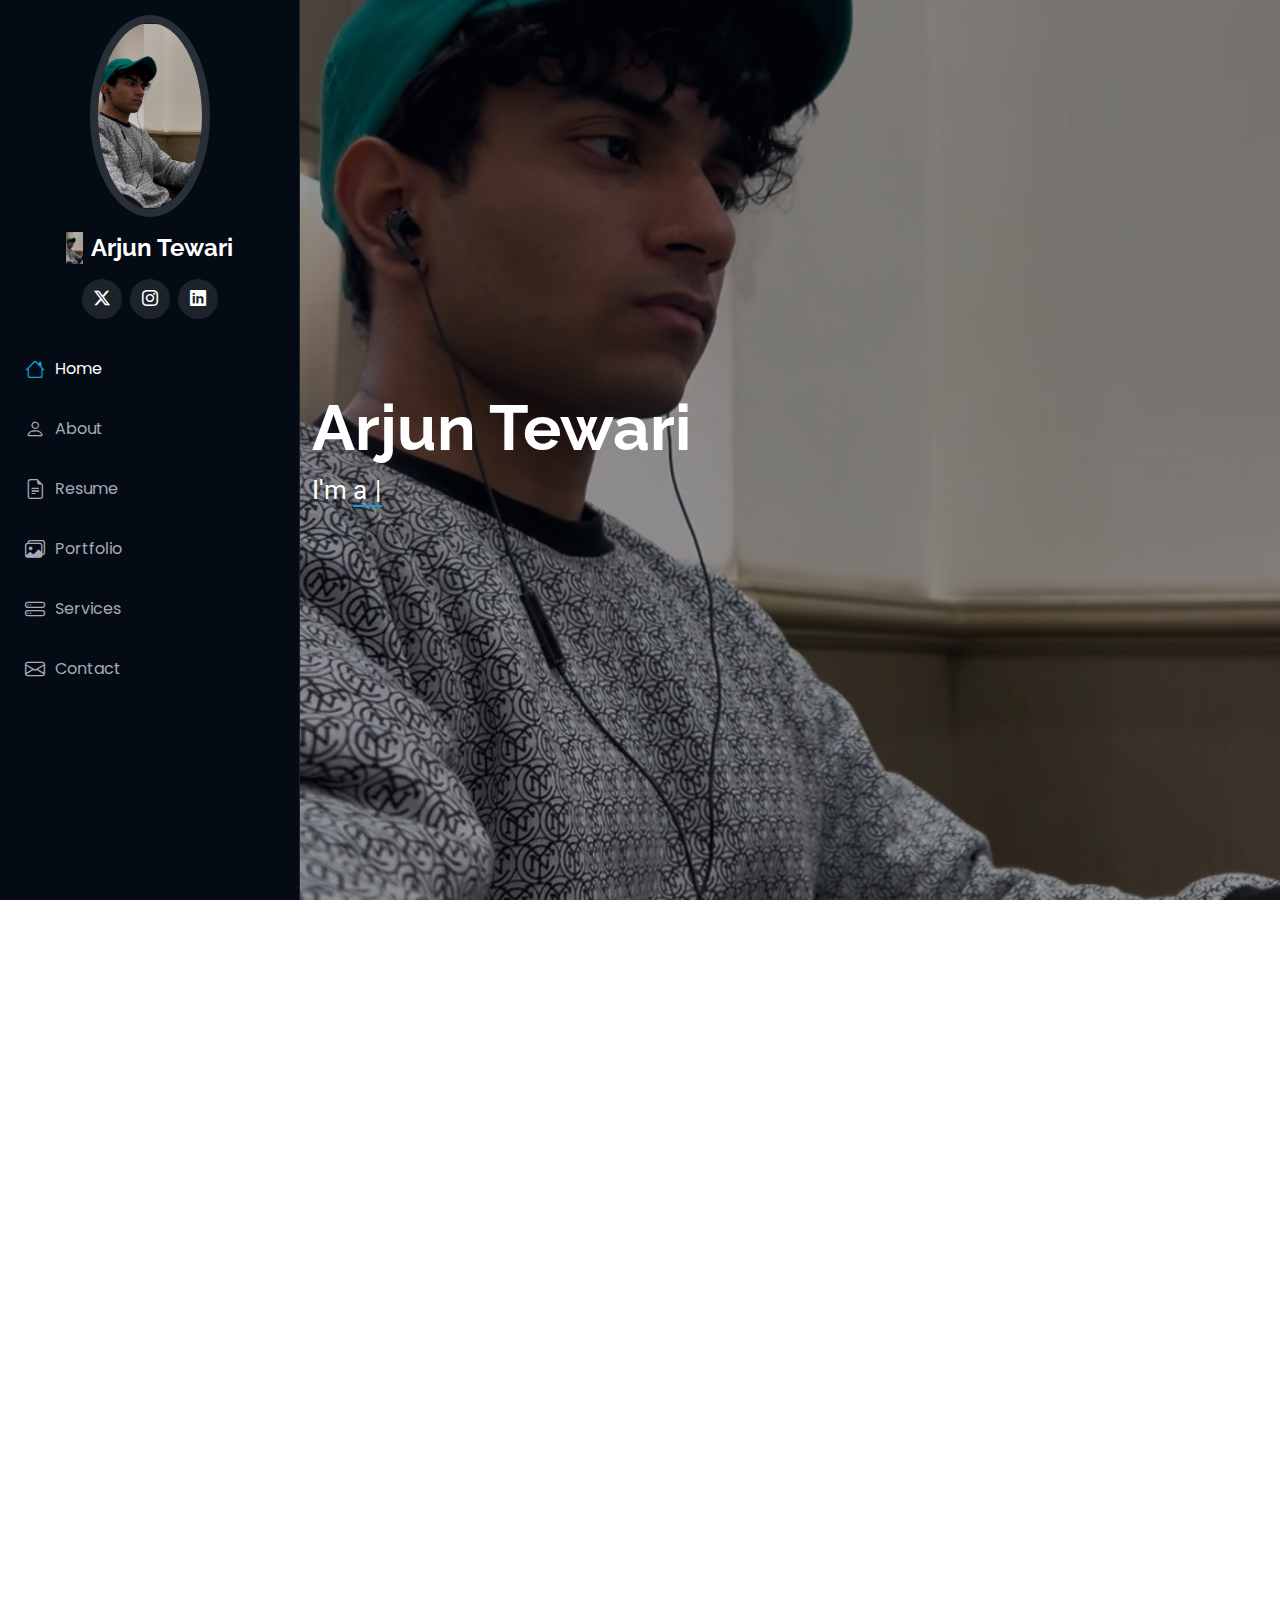
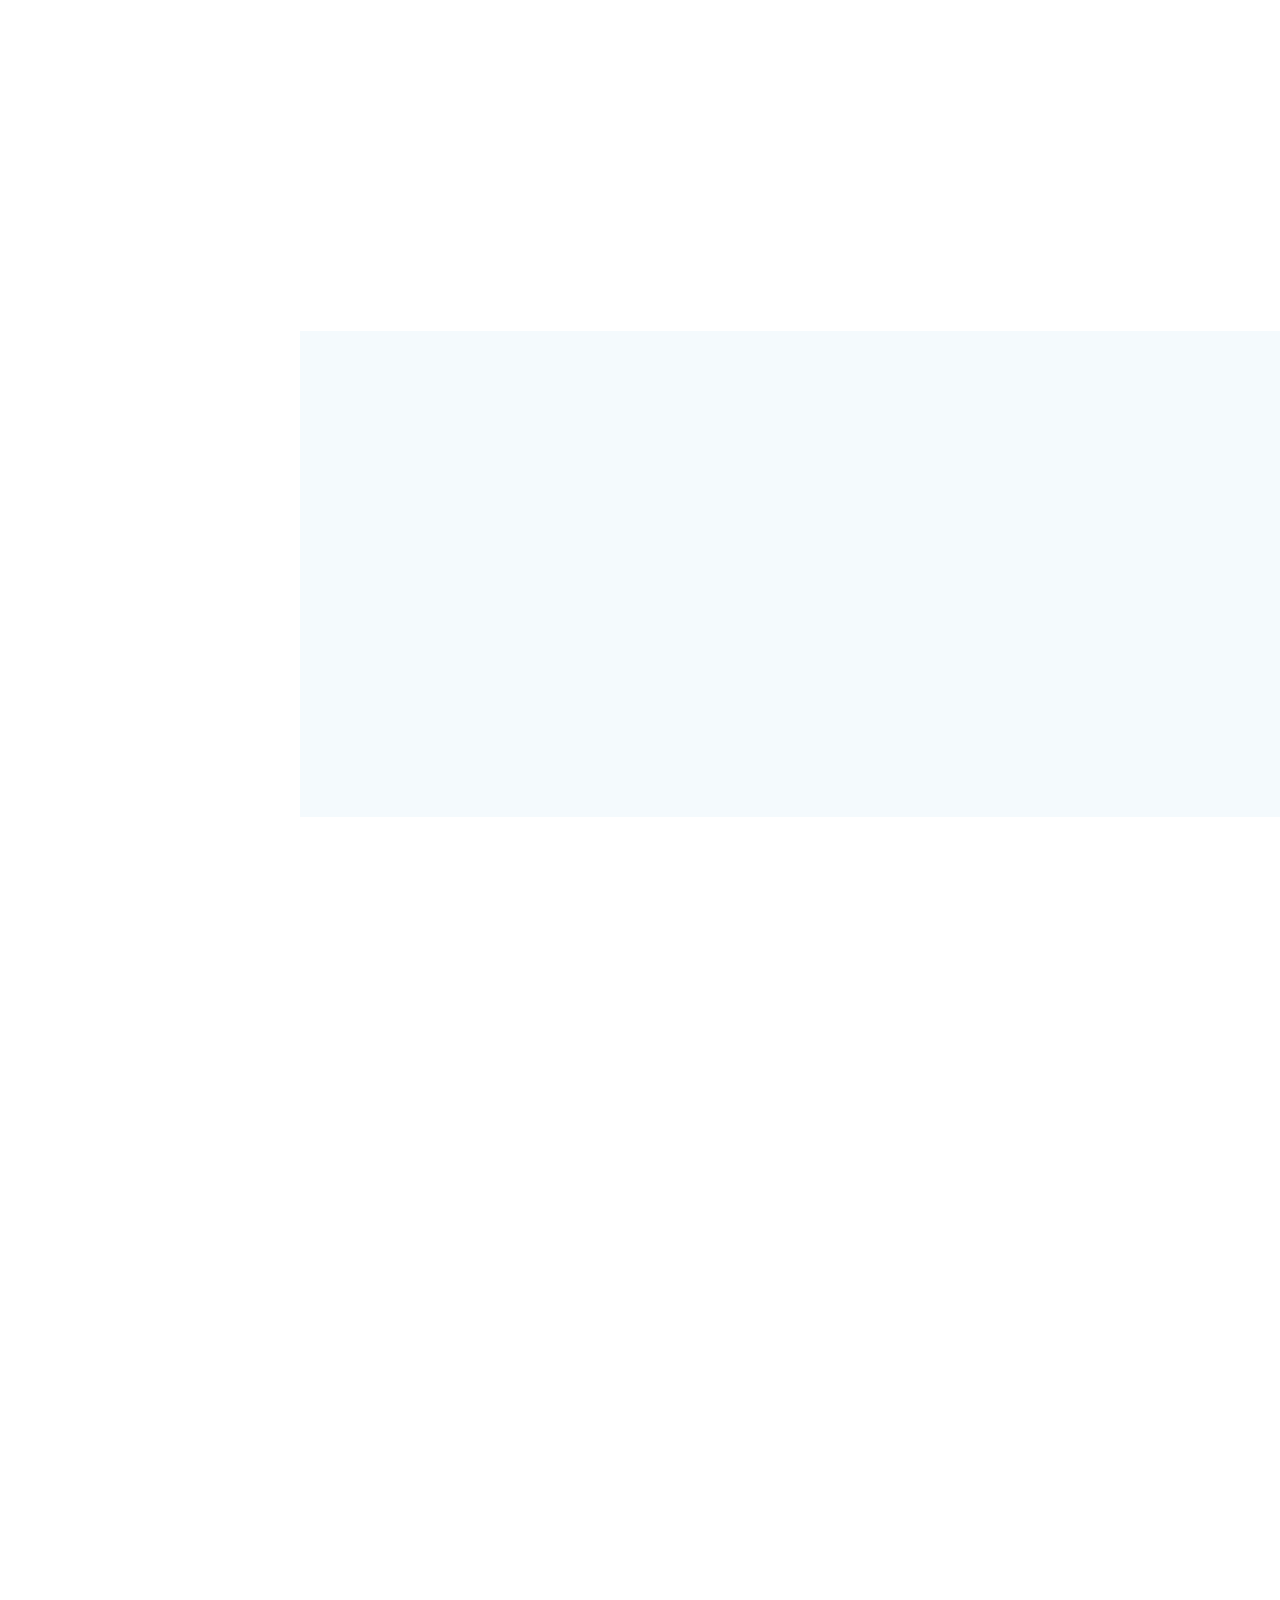
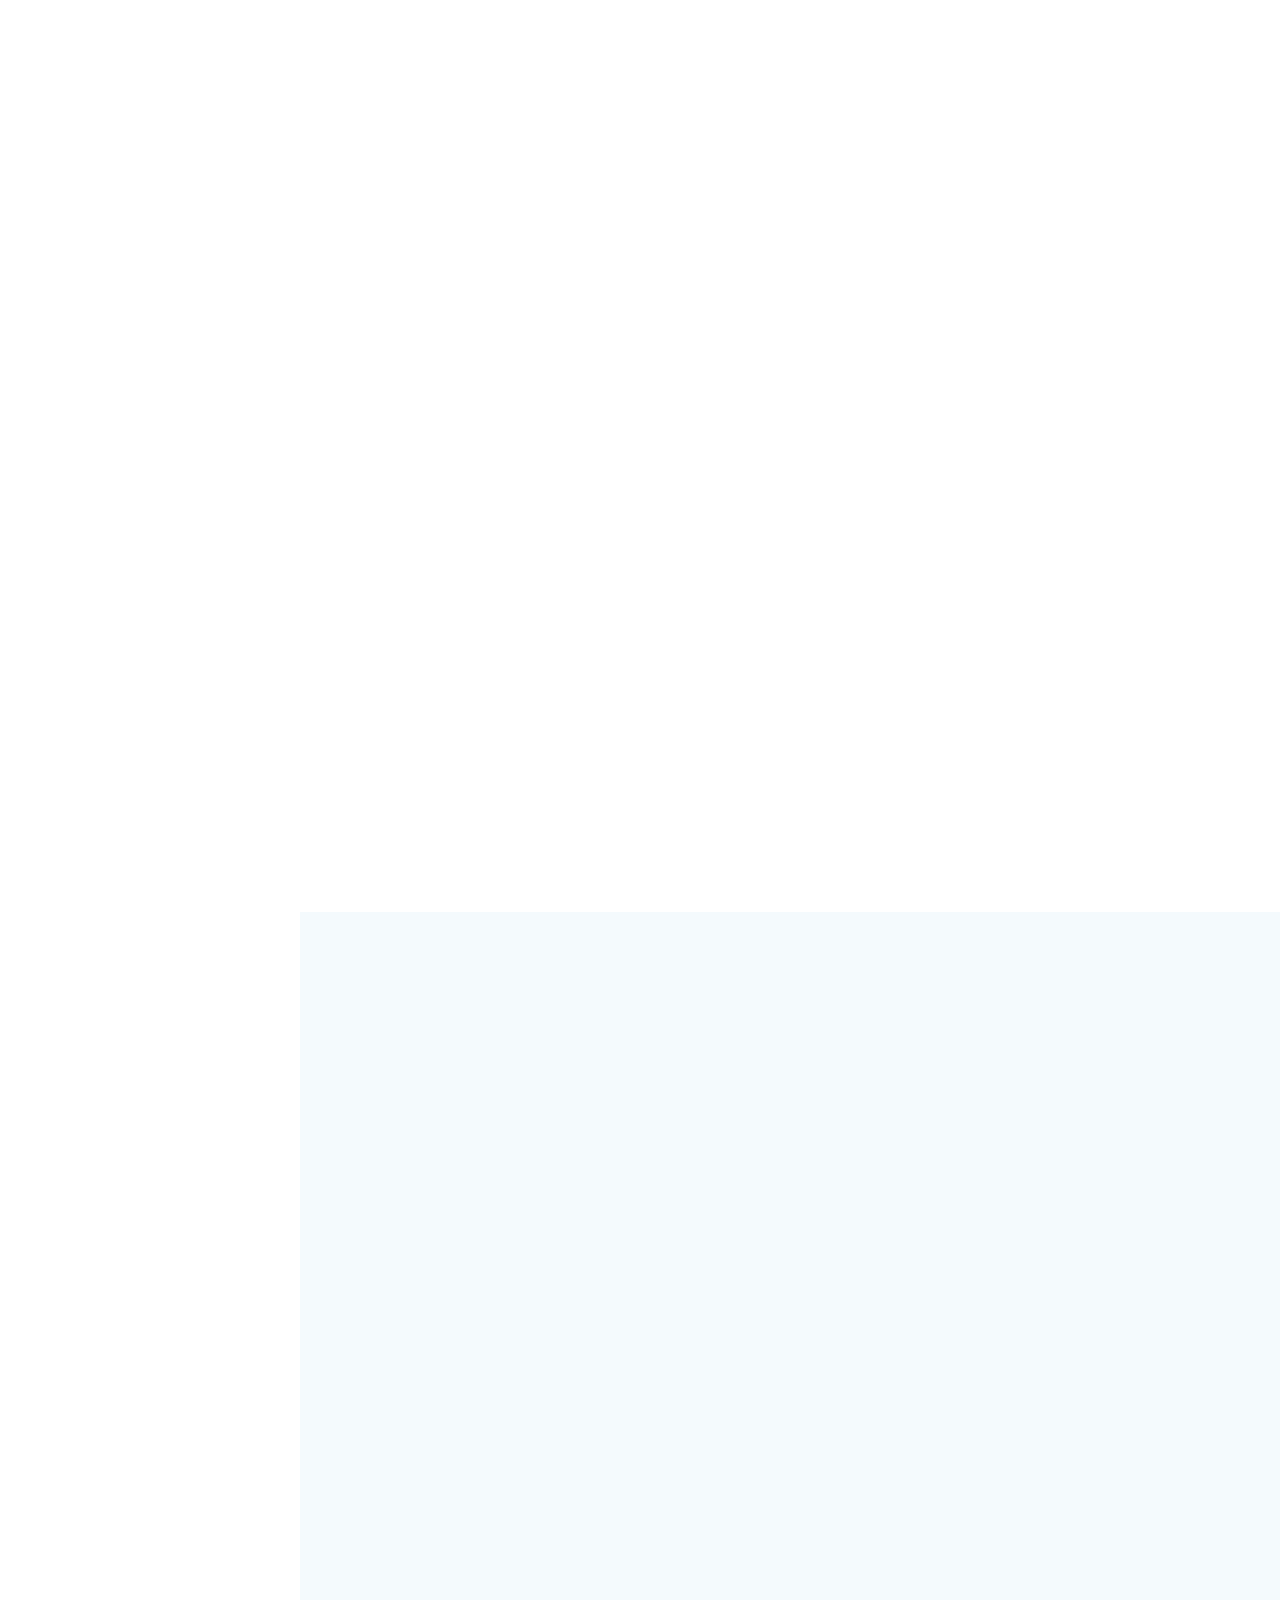
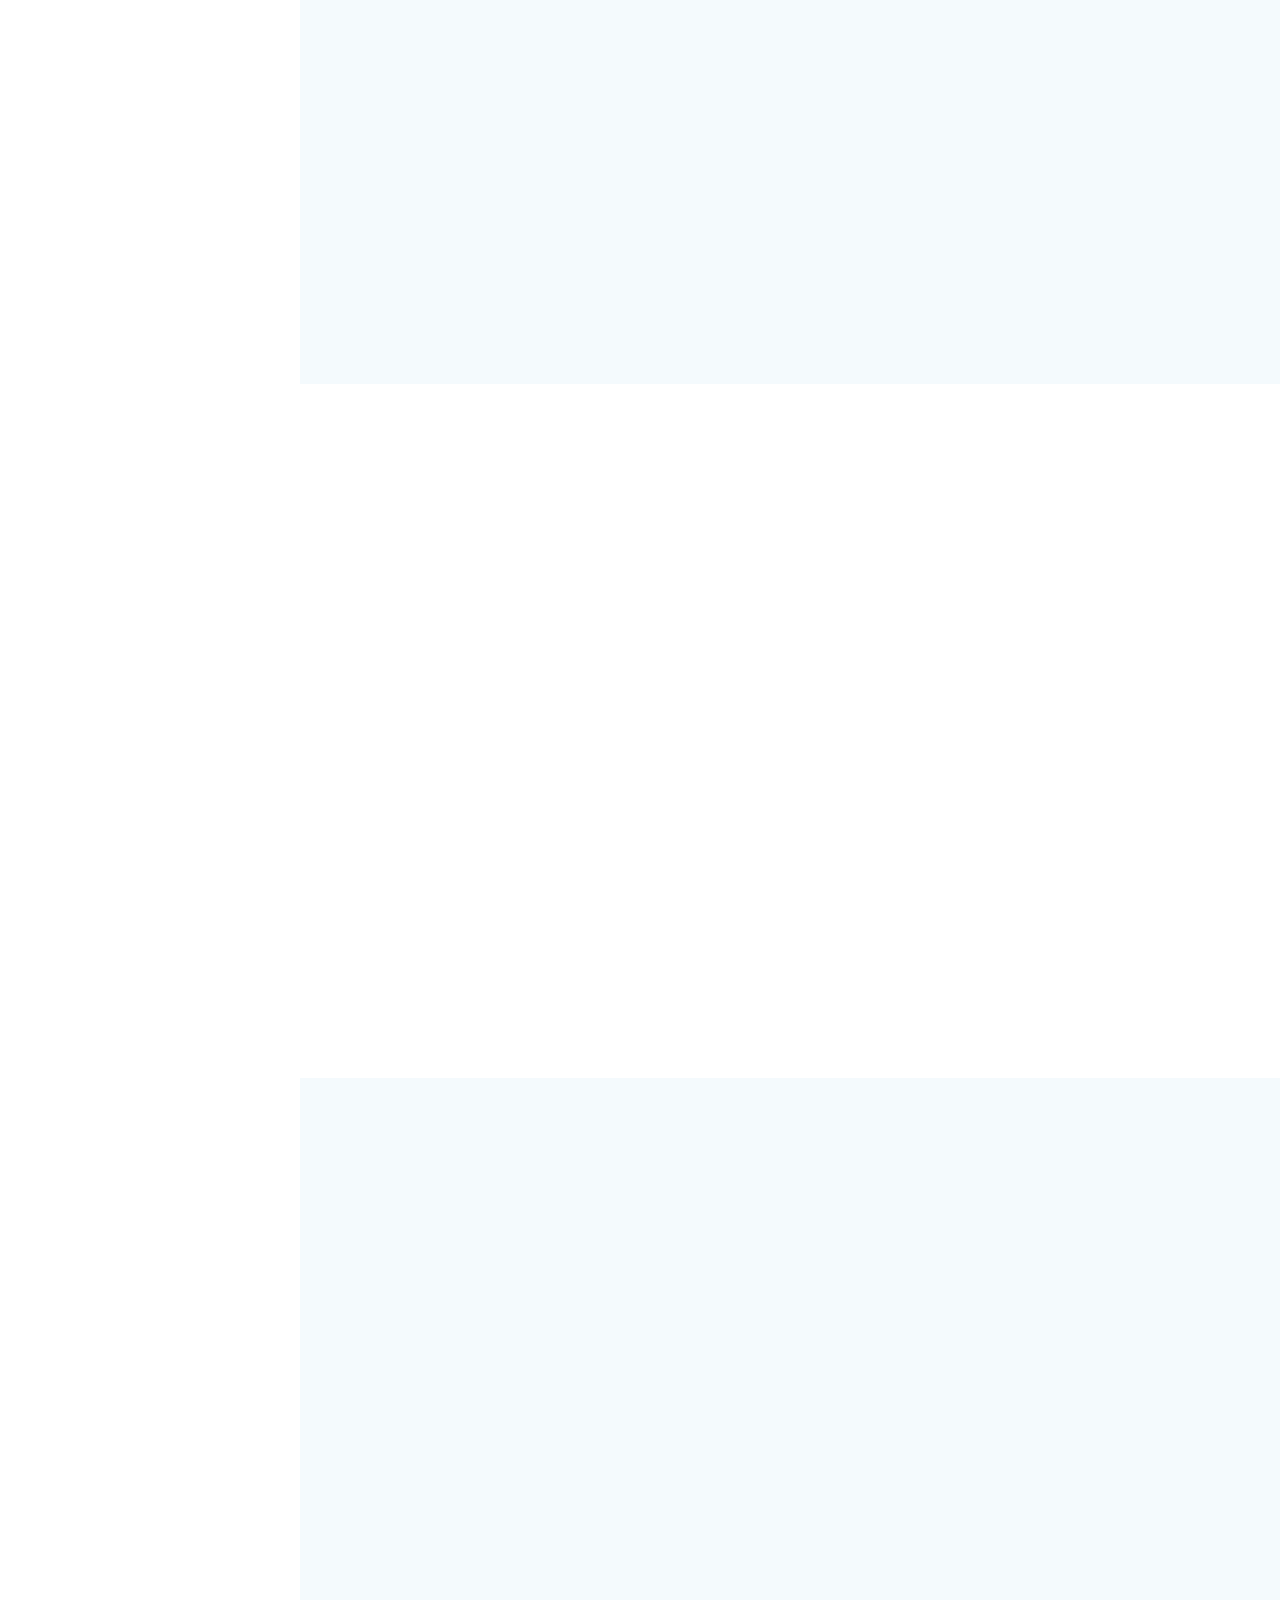
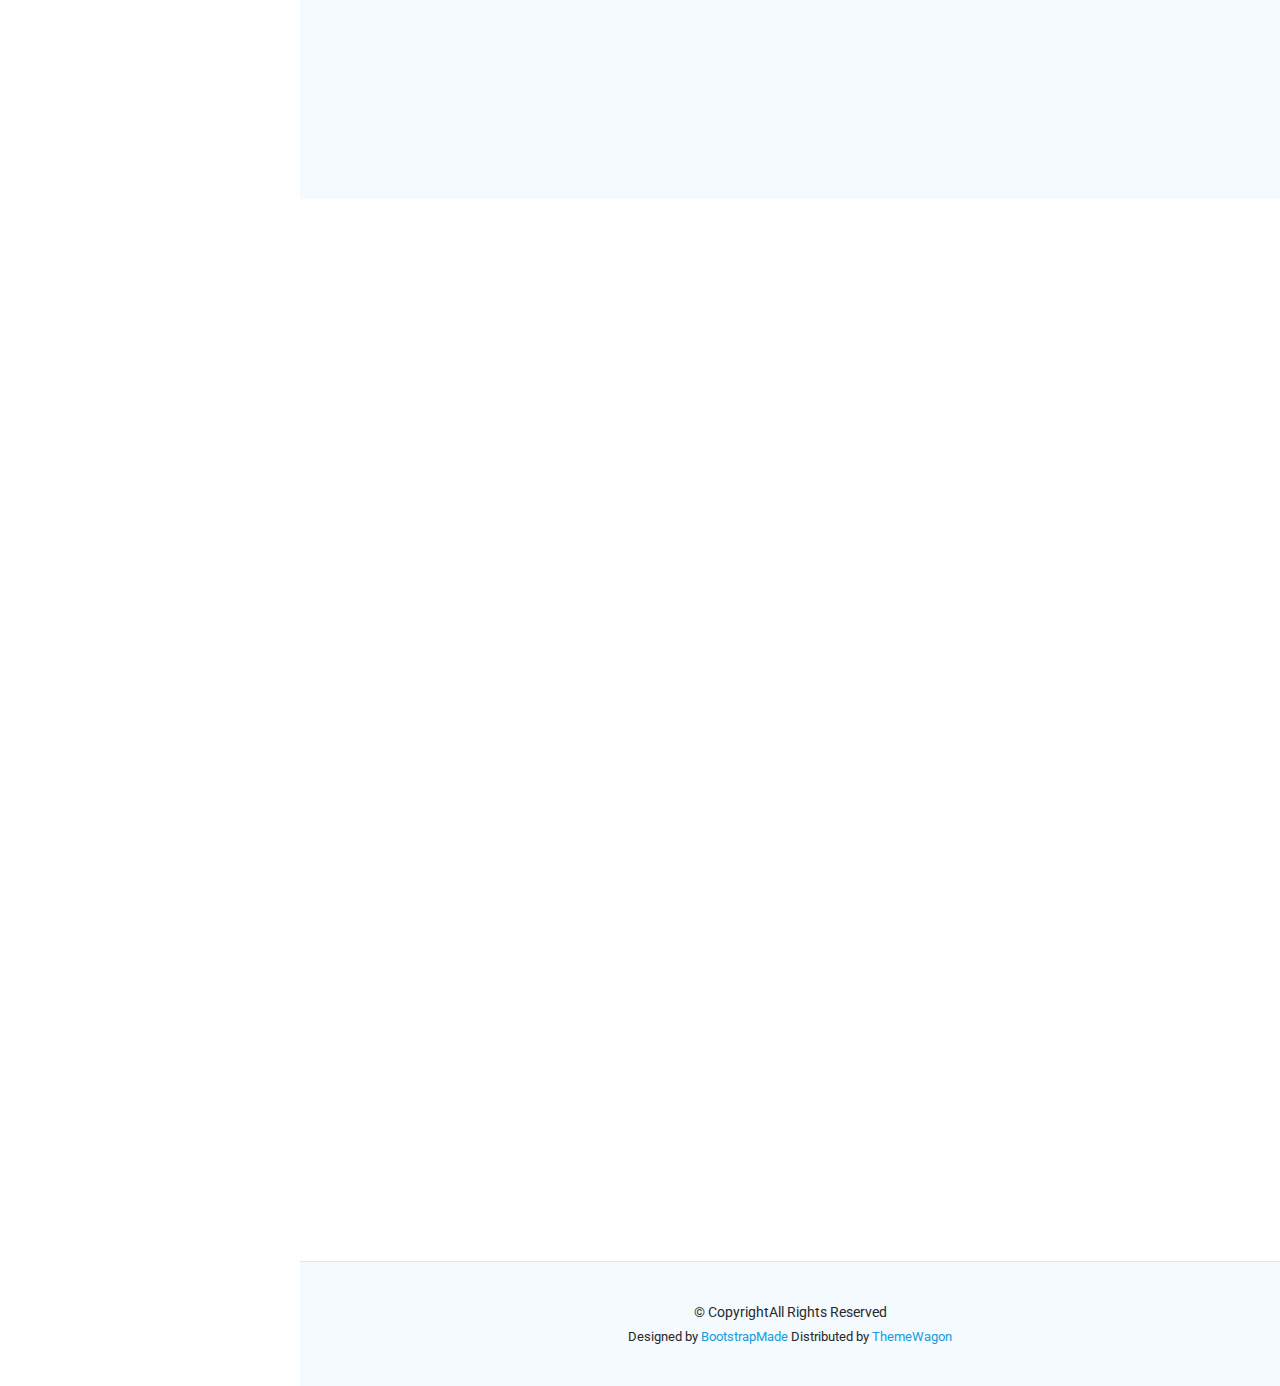
==== index.html @ 771b4f63 "Updated index" ====
<!DOCTYPE html>
<html lang="en">

<head>
  <meta charset="utf-8">
  <meta content="width=device-width, initial-scale=1.0" name="viewport">
  <title>Arjun Tewari | Portfolio</title>
  <meta content="" name="description">
  <meta content="" name="keywords">

  <!-- Favicons -->
  <link href="assets\img\my-profile-img.jpg" rel="icon">
  <link href="assets\img\my-profile-img.jpg" rel="apple-touch-icon">

  <!-- Fonts -->
  <link href="https://fonts.googleapis.com" rel="preconnect">
  <link href="https://fonts.gstatic.com" rel="preconnect" crossorigin>
  <link href="https://fonts.googleapis.com/css2?family=Roboto:ital,wght@0,100;0,300;0,400;0,500;0,700;0,900;1,100;1,300;1,400;1,500;1,700;1,900&family=Poppins:ital,wght@0,100;0,200;0,300;0,400;0,500;0,600;0,700;0,800;0,900;1,100;1,200;1,300;1,400;1,500;1,600;1,700;1,800;1,900&family=Raleway:ital,wght@0,100;0,200;0,300;0,400;0,500;0,600;0,700;0,800;0,900;1,100;1,200;1,300;1,400;1,500;1,600;1,700;1,800;1,900&display=swap" rel="stylesheet">

  <!-- Vendor CSS Files -->
  <link href="assets/vendor/bootstrap/css/bootstrap.min.css" rel="stylesheet">
  <link href="assets/vendor/bootstrap-icons/bootstrap-icons.css" rel="stylesheet">
  <link href="assets/vendor/aos/aos.css" rel="stylesheet">
  <link href="assets/vendor/glightbox/css/glightbox.min.css" rel="stylesheet">
  <link href="assets/vendor/swiper/swiper-bundle.min.css" rel="stylesheet">

  <!-- Main CSS File -->
  <link href="assets/css/main.css" rel="stylesheet">

  <script src="assets/js/quotes.js"></script>

  <!-- =======================================================
  * Template Name: iPortfolio
  * Template URL: https://bootstrapmade.com/iportfolio-bootstrap-portfolio-websites-template/
  * Updated: Jun 29 2024 with Bootstrap v5.3.3
  * Author: BootstrapMade.com
  * License: https://bootstrapmade.com/license/
  ======================================================== -->
</head>

<body class="index-page">

  <header id="header" class="header dark-background d-flex flex-column">
    <i class="header-toggle d-xl-none bi bi-list"></i>

    <div class="profile-img">
      <img src="assets\img\my-profile-img.jpg" alt="" class="img-fluid rounded-circle">
    </div>

    <a href="index.html" class="logo d-flex align-items-center justify-content-center">
      <!-- Uncomment the line below if you also wish to use an image logo -->
      <img src="assets\img\my-profile-img.jpg" alt="">
      <h1 class="sitename">Arjun Tewari</h1>
    </a>

    <div class="social-links text-center">
      <a href="https://x.com/ArjunTewari05" class="twitter"><i class="bi bi-twitter-x"></i></a>
      <a href="https://www.instagram.com/mr.bullybutcher/" class="instagram"><i class="bi bi-instagram"></i></a>
      <a href="https://www.linkedin.com/in/arjun-tewari-4a88772b0/" class="linkedin"><i class="bi bi-linkedin"></i></a>
    </div>

    <nav id="navmenu" class="navmenu">
      <ul>
        <li><a href="#hero" class="active"><i class="bi bi-house navicon"></i>Home</a></li>
        <li><a href="#about"><i class="bi bi-person navicon"></i> About</a></li>
        <li><a href="#resume"><i class="bi bi-file-earmark-text navicon"></i> Resume</a></li>
        <li><a href="#portfolio"><i class="bi bi-images navicon"></i> Portfolio</a></li>
        <li><a href="#services"><i class="bi bi-hdd-stack navicon"></i> Services</a></li>
        <li><a href="#contact"><i class="bi bi-envelope navicon"></i> Contact</a></li>
      </ul>
    </nav>

  </header>

  <main class="main">

    <!-- Hero Section -->
    <section id="hero" class="hero section dark-background">

      <img src="assets\img\my-profile-img.jpg" alt="" data-aos="fade-in" class="">

      <div class="container" data-aos="fade-up" data-aos-delay="100">
        <h2>Arjun Tewari</h2>
        <p>I'm <span class="typed" data-typed-items=" an ML Developer, an Entrepreneur, a Freelancer">a ML Developer</span><span class="typed-cursor typed-cursor--blink" aria-hidden="true"></span><span class="typed-cursor typed-cursor--blink" aria-hidden="true"></span></p>
      </div>

    </section><!-- /Hero Section -->

    <!-- About Section -->
    <section id="about" class="about section">

      <!-- Section Title -->
      <div class="container section-title" data-aos="fade-up">
        <h2>About</h2>
        <p>I am a passionate Artificial Intelligence and Machine Learining engineer, I like to explore the depths of AI and its possiblities.</p>
      </div><!-- End Section Title -->

      <div class="container" data-aos="fade-up" data-aos-delay="100">

        <div class="row gy-4 justify-content-center">
          <div class="col-lg-4">
            <img src="C:\Users\hp\OneDrive\Desktop\IMG_0620.PNG" class="img-fluid" alt="">
          </div>
          <div class="col-lg-8 content">
            <section id="clock" class="clock-section">
              <div class="container">
                  <h2>Current Time</h2>
                  <p id="time-display">Loading time...</p>
              </div>
           </section> 
            <h2>Machine Learning Developer &amp; Entrepreneur</h2>
            <p class="fst-italic py-3">
              I have a deep interest in neural networks, fine-tuning various models like regression, classification and other neural networks. My hobbies are reading books and becoming physically fit. Which makes me disciplined.
            </p>
            <div class="row">
              <div class="col-lg-6">
                <ul>
                  <li><i class="bi bi-chevron-right"></i> <strong>Birthday:</strong> <span>5 May 2003</span></li>
                  <li><i class="bi bi-chevron-right"></i> <strong>Email:</strong> <span>arjuntewari0505@gmail.com</span></li>
                  <li><i class="bi bi-chevron-right"></i> <strong>City:</strong> <span>New Delhi, India</span></li>
                </ul>
              </div>
              <div class="col-lg-6">
                <ul>
                  <li><i class="bi bi-chevron-right"></i> <strong>Age:</strong> <span>21</span></li>
                  <li><i class="bi bi-chevron-right"></i> <strong>Degree:</strong> <span>Undergraduate</span></li>
                  <li><i class="bi bi-chevron-right"></i> <strong>Freelance:</strong> <span>Available</span></li>
                </ul>
              </div>
            </div>         
          </div>
        </div>

      </div>

    </section><!-- /About Section -->

    <!-- Stats Section -->
    <section id="stats" class="stats section">

      <div class="container" data-aos="fade-up" data-aos-delay="100">

        <div class="row gy-4">

          <div class="col-lg-3 col-md-6">
            <div class="stats-item">
              <i class="bi bi-emoji-smile"></i>
              <span data-purecounter-start="0" data-purecounter-end="20" data-purecounter-duration="1" class="purecounter"></span>
              <p><strong>Projects Completed</strong> <span>and counting..</span></p>
            </div>
          </div><!-- End Stats Item -->

          <div class="col-lg-3 col-md-6">
            <div class="stats-item">
              <i class="bi bi-journal-richtext"></i>
              <span data-purecounter-start="0" data-purecounter-end="3" data-purecounter-duration="1" class="purecounter"></span>
              <p><strong>Happy Clients</strong> <span>which I previously worked for.</span></p>
            </div>
          </div><!-- End Stats Item -->

          <div class="col-lg-3 col-md-6">
            <div class="stats-item">
              <i class="bi bi-headset"></i>
              <span data-purecounter-start="0" data-purecounter-end="1000" data-purecounter-duration="1" class="purecounter"></span>
              <p><strong>Hours spent</strong> <span>on learning and counting...</span></p>
            </div>
          </div><!-- End Stats Item -->

          <div class="col-lg-3 col-md-6">
            <div class="stats-item">
              <i class="bi bi-people"></i>
              <span data-purecounter-start="0" data-purecounter-end="32" data-purecounter-duration="1" class="purecounter"></span>
              <p><strong>Skills gained</strong> <span>through practical application</span></p>
            </div>
          </div><!-- End Stats Item -->

        </div>

      </div>

    </section><!-- /Stats Section -->

    <!-- Skills Section -->
    <section id="skills" class="skills section light-background">

      <!-- Section Title -->
      <div class="container section-title" data-aos="fade-up">
        <h2>Skills</h2>
        <p>I am constantly increasing skills, My soft skills are like communication, networking, negotiation and persuation. Which helped me network with top leaders, took interviews - Linkedin</p>
      </div><!-- End Section Title -->

      <div class="container" data-aos="fade-up" data-aos-delay="100">

        <div class="row skills-content skills-animation">

          <div class="col-lg-6">

            <div class="progress">
              <span class="skill"><span>Python</span> <i class="val">100%</i></span>
              <div class="progress-bar-wrap">
                <div class="progress-bar" role="progressbar" aria-valuenow="100" aria-valuemin="0" aria-valuemax="100"></div>
              </div>
            </div><!-- End Skills Item -->

            <div class="progress">
              <span class="skill"><span>C++</span> <i class="val">100%</i></span>
              <div class="progress-bar-wrap">
                <div class="progress-bar" role="progressbar" aria-valuenow="100" aria-valuemin="0" aria-valuemax="100"></div>
              </div>
            </div><!-- End Skills Item -->

            <div class="progress">
              <span class="skill"><span>Deep Learning, NLP, Neural Networks</span> <i class="val">95%</i></span>
              <div class="progress-bar-wrap">
                <div class="progress-bar" role="progressbar" aria-valuenow="95" aria-valuemin="0" aria-valuemax="100"></div>
              </div>
            </div><!-- End Skills Item -->

          </div>

          <div class="col-lg-6">

            <div class="progress">
              <span class="skill"><span>Streamlit and Taipy</span> <i class="val">90%</i></span>
              <div class="progress-bar-wrap">
                <div class="progress-bar" role="progressbar" aria-valuenow="90" aria-valuemin="0" aria-valuemax="100"></div>
              </div>
            </div><!-- End Skills Item -->

            <div class="progress">
              <span class="skill"><span>Tensorflow, keras, pandas, numpy</span> <i class="val">90%</i></span>
              <div class="progress-bar-wrap">
                <div class="progress-bar" role="progressbar" aria-valuenow="90" aria-valuemin="0" aria-valuemax="100"></div>
              </div>
            </div><!-- End Skills Item -->

            <div class="progress">
              <span class="skill"><span>Linux, LLMs</span> <i class="val">100%</i></span>
              <div class="progress-bar-wrap">
                <div class="progress-bar" role="progressbar" aria-valuenow="100" aria-valuemin="0" aria-valuemax="100"></div>
              </div>
            </div><!-- End Skills Item -->

          </div>

        </div>

      </div>

    </section><!-- /Skills Section -->

    <!-- Resume Section -->
    <section id="resume" class="resume section">

      <!-- Section Title -->
      <div class="container section-title" data-aos="fade-up">
        <h2>Resume</h2>
        <p>I am constantly upscaling and increasing my skills in various areas, Currently I am expanding towards MLOps skills like Kubernetes, Docker and Google Cloudbuild.</p>
      </div><!-- End Section Title -->

      <div class="container">

        <div class="row">

          <div class="col-lg-6" data-aos="fade-up" data-aos-delay="100">
            <h3 class="resume-title">Summary</h3>

            <div class="resume-item pb-0">
              <h4>Arjun Tewari</h4>
              <p><em>Innovative and results-driven AI Engineer with extensive experience in prompt
                engineering, machine learning, deep learning, and NLP. Proficient in Python,
                C++, and Linux, with a solid foundation in data structures and algorithms.
                Demonstrated ability to conduct thorough research, develop AI-powered
                applications, and create automated solutions. Experienced in fine-tuning and
                developing custom models, including large language models (LLMs). Proven
                expertise in content creation and automation through freelance work.</em></p>
              <ul>
                <li>New Delhi, India</li>
                <li>+91 9559553271</li>
                <li>arjuntewari0505@gmail.com</li>
              </ul>
            </div><!-- Edn Resume Item -->

            <h3 class="resume-title">Certifications</h3>
            <div class="resume-item">
              <h4>Artificial Learning &amp; Deep Learning</h4>
              <h5>03/24 - 09/24</h5>
              <p><em>Indian Institute of Technology, Roorkee</em></p>
              <p>Learned extensively about deep learning and neural networks, applied various fine-tuning techniques and gained practical experience through guided projects and quizes.</p>
            </div><!-- Edn Resume Item -->

            <div class="resume-item">
              <h4>Data structures &amp; Algorithms</h4>
              <h5>08/23 - 03/24</h5>
              <p><em>Coding Blocks, Pitampura</em></p>
              <p>Gained deep knowledge of various algorithms and data structures, Solved more that 100 questions on leetcode platform using C++</p>
            </div><!-- Edn Resume Item -->

            <div class="resume-item">
              <h4>Agents, Chatbots and customGPT builder</h4>
              <h5>09/24 - 10/24</h5>
              <p><em>Udemy</em></p>
              <p>Learned techniques to work with CrewAI, Langchain, LlamaIndex and other technologies to build various agents, Chatbots and prompt engineering.</p>
            </div><!-- Edn Resume Item -->

          </div>

          <div class="col-lg-6" data-aos="fade-up" data-aos-delay="200">
            <h3 class="resume-title">Professional Experience</h3>
            <div class="resume-item">
              <h4>Freelance  professional AI researcher and developer</h4>
              <h5>Dilip Cherian - Founder of Perfect Relations</h5>
              <h5>July 2024 - Present</h5>
              <p><em>New Delhi, Remote </em></p>
              <ul>
                <li>Managed social media content creation, including research, analysis,and strategy development to enhance digital presence</li>
                <li>Performed video editing and media production to create engaging content.</li>
                <li>Created and formatted professional documents and presentations
                  tailored to the client's needs</li>
                <li>Implemented web scraping techniques for gathering and analyzing relevant data from online sources.</li>
                <li>Utilized AI tools for custom tone and style article writing, adapting to
                  specific client requirements.</li>
              </ul>
            </div><!-- Edn Resume Item -->

            <div class="resume-item">
              <h4>LLM app workflow automation</h4>
              <h5>Lalit k Garg - Founder of Bachapanti</h5>
              <h5>11/24 - Present</h5>
              <p><em>New Delhi, India</em></p>
              <ul>
                <li>Developed numerous marketing programs (logos, brochures,infographics, presentations, and advertisements).</li>
                <li>Managed up to 5 projects or tasks at a given time while under pressure</li>
                <li>Recommended and consulted with clients on the most appropriate graphic design</li>
                <li>Created 4+ design presentations and proposals a month for clients and account managers</li>
              </ul>
            </div><!-- Edn Resume Item -->

            <div class="resume-item">
              <h4>AI marketing and developement</h4>
              <h5>Anandita Tewari - Founder of Emerald AI solutions</h5>
              <h5>10/24 - Present</h5>
              <p><em>New Delhi, India</em></p>
              <ul>
                <li>Developed numerous marketing programs (logos, brochures,infographics, presentations, and advertisements).</li>
                <li>Managed up to 5 projects or tasks at a given time while under pressure</li>
                <li>Recommended and consulted with clients on the most appropriate graphic design</li>
                <li>Created 4+ design presentations and proposals a month for clients and account managers</li>
              </ul>
            </div><!-- End Resume Item -->

          </div>

        </div>

      </div>

    </section><!-- /Resume Section -->

    <!-- Portfolio Section -->
    <section id="portfolio" class="portfolio section light-background">

      <!-- Section Title -->
      <div class="container section-title" data-aos="fade-up">
        <h2>Portfolio</h2>
        <p>My portfolio showcases both breadth and depth in ML/DL and LLM applications, I prefer practical learning and building solutions that actually create an impact.</p>
      </div><!-- End Section Title -->

      <div class="container">

        <div class="isotope-layout" data-default-filter="*" data-layout="masonry" data-sort="original-order">

          <ul class="portfolio-filters isotope-filters" data-aos="fade-up" data-aos-delay="100">
            <li data-filter="*" class="filter-active">All</li>
            <li data-filter=".filter-app">Deep Learning</li>
            <li data-filter=".filter-product">Neural Networks</li>
            <li data-filter=".filter-branding">Large Language Models</li>
          </ul><!-- End Portfolio Filters -->

          <div class="row gy-4 isotope-container" data-aos="fade-up" data-aos-delay="200">

            <div class="col-lg-4 col-md-6 portfolio-item isotope-item filter-app">
              <div class="portfolio-content h-100">
                <img src="assets/img/Insurance_charge.png" class="img-fluid" alt="">
                <div class="portfolio-info">
                  <h4>Predicting Insurance Charge</h4>
                  <p>Using Hubber Regressor</p>
                  <a href="assets/img/Insurance_charge.png" title="Insurance Charge Predictor" data-gallery="portfolio-gallery-app" class="glightbox preview-link"><i class="bi bi-zoom-in"></i></a>
                  <a href="https://predicting-insurance.onrender.com/" title="View Demo" class="details-link"><i class="bi bi-link-45deg"></i></a>
                </div>
              </div>
            </div><!-- End Portfolio Item -->

            <div class="col-lg-4 col-md-6 portfolio-item isotope-item filter-product">
              <div class="portfolio-content h-100">
                <img src="assets\img\Stock_Price.png" class="img-fluid" alt="">
                <div class="portfolio-info">
                  <h4>Stock Closing Price Prediction</h4>
                  <p>Learned about time series forcasting, used LSTM to predict the closing price of stocks</p>
                  <a href="assets\img\Stock_Price.png" title="Stock Closing Price Prediction" data-gallery="portfolio-gallery-product" class="glightbox preview-link"><i class="bi bi-zoom-in"></i></a>
                  <a href="https://stock-closing-price.onrender.com/" title="More Details" class="details-link"><i class="bi bi-link-45deg"></i></a>
                </div>
              </div>
            </div><!-- End Portfolio Item -->

            <div class="col-lg-4 col-md-6 portfolio-item isotope-item filter-branding">
              <div class="portfolio-content h-100">
                <img src="assets/img/chatbot.png" class="img-fluid" alt="">
                <div class="portfolio-info">
                  <h4>LLM chatbot</h4>
                  <p>Using FAISS and Langchain</p>
                  <a href="assets/img/chatbot.png" title="LLM chatbot" data-gallery="portfolio-gallery-branding" class="glightbox preview-link"><i class="bi bi-zoom-in"></i></a>
                  <a href="https://github.com/ArjunTewari/Advanced_Chatbot/blob/main/Men.2.py" title="More Details" class="details-link"><i class="bi bi-link-45deg"></i></a>
                </div>
              </div>
            </div><!-- End Portfolio Item -->

            <div class="col-lg-4 col-md-6 portfolio-item isotope-item filter-app">
              <div class="portfolio-content h-100">
                <img src="assets/img/Seoul_Data.png" class="img-fluid" alt="">
                <div class="portfolio-info">
                  <h4>Predicting Seoul Bike Data</h4>
                  <p>Predicting the demand of bike in seoul based on various atmospheric conditions, using regressor model and fine tuning it using GridSearchCV</p>
                  <a href="assets/img/Seoul_Data.png" title="Predicting Seoul Bike Data" data-gallery="portfolio-gallery-app" class="glightbox preview-link"><i class="bi bi-zoom-in"></i></a>
                  <a href="https://seoul-bike-data.onrender.com" title="More Details" class="details-link"><i class="bi bi-link-45deg"></i></a>
                </div>
              </div>
            </div><!-- End Portfolio Item -->


            <div class="col-lg-4 col-md-6 portfolio-item isotope-item filter-branding">
              <div class="portfolio-content h-100">
                <img src="assets/img/Review.png" class="img-fluid" alt="">
                <div class="portfolio-info">
                  <h4>Review App</h4>
                  <p>Extracts key information from a review</p>
                  <a href="assets/img/Review.png" title="Review app" data-gallery="portfolio-gallery-branding" class="glightbox preview-link"><i class="bi bi-zoom-in"></i></a>
                  <a href="https://app-review-app-qqucusugmcpa2dsuif8xfp.streamlit.app/" title="More Details" class="details-link"><i class="bi bi-link-45deg"></i></a>
                </div>
              </div>
            </div><!-- End Portfolio Item -->

            <div class="col-lg-4 col-md-6 portfolio-item isotope-item filter-product">
              <div class="portfolio-content h-100">
                <img src="assets/img/portfolio/product-3.jpg" class="img-fluid" alt="">
                <div class="portfolio-info">
                  <h4>Product 3</h4>
                  <p>Lorem ipsum, dolor sit amet consectetur</p>
                  <a href="assets/img/portfolio/product-3.jpg" title="Product 3" data-gallery="portfolio-gallery-product" class="glightbox preview-link"><i class="bi bi-zoom-in"></i></a>
                  <a href="portfolio-details.html" title="More Details" class="details-link"><i class="bi bi-link-45deg"></i></a>
                </div>
              </div>
            </div>
            <!-- End Portfolio Item -->

            <div class="col-lg-4 col-md-6 portfolio-item isotope-item filter-branding">
              <div class="portfolio-content h-100">
                <img src="assets/img/Conveersation_RAG.png" class="img-fluid" alt="">
                <div class="portfolio-info">
                  <h4>Conversational RAG app</h4>
                  <p>Used Langchain and Faiss to make a RAG app which answers question based on a document.</p>
                  <a href="assets/img/Conveersation_RAG.png" title="Conversational RAG app" data-gallery="portfolio-gallery-branding" class="glightbox preview-link"><i class="bi bi-zoom-in"></i></a>
                  <a href="https://arjuntewari.github.io/RAG_app/" title="More Details" class="details-link"><i class="bi bi-link-45deg"></i></a>
                </div>
              </div>
            </div>
            <!-- End Portfolio Item -->

            <div class="col-lg-4 col-md-6 portfolio-item isotope-item filter-branding">
              <div class="portfolio-content h-100">
                <img src="assets/img/Advanced_Chatbot.png" class="img-fluid" alt="">
                <div class="portfolio-info">
                  <h4>Conversational RAG app</h4>
                  <p>Used Langchain and Faiss to make a Chatbot</p>
                  <a href="assets/img/Advanced_Chatbot.png" title="Conversational RAG app" data-gallery="portfolio-gallery-branding" class="glightbox preview-link"><i class="bi bi-zoom-in"></i></a>
                  <a href="https://arjuntewari.github.io/Advanced_Chatbot/" title="More Details" class="details-link"><i class="bi bi-link-45deg"></i></a>
                </div>
              </div>
            </div>
            <!-- End Portfolio Item -->

            <div class="col-lg-4 col-md-6 portfolio-item isotope-item filter-branding">
              <div class="portfolio-content h-100">
                <img src="assets/img/Evaluate_Rag.png" class="img-fluid" alt="">
                <div class="portfolio-info">
                  <h4>Evaluate a Rag App</h4>
                  <p>You can Evaluate the responses of the RAG app with real answers.</p>
                  <a href="assets/img/Evaluate_Rag.png" title="RAG Eval app" data-gallery="portfolio-gallery-branding" class="glightbox preview-link"><i class="bi bi-zoom-in"></i></a>
                  <a href="https://emailresponse-xdjowjzenzt3ikajrxwhfy.streamlit.app/" title="More Details" class="details-link"><i class="bi bi-link-45deg"></i></a>
                </div>
              </div>
            </div>
            <!-- End Portfolio Item -->

            <div class="col-lg-4 col-md-6 portfolio-item isotope-item filter-branding">
              <div class="portfolio-content h-100">
                <img src="assets/img/Key_info.png" class="img-fluid" alt="">
                <div class="portfolio-info">
                  <h4>Key Data Extractor</h4>
                  <p>Extracts key data from a review of a product or service, useful for various comapanies.</p>
                  <a href="assets/img/Key_info.png" title="Key Data Extractor" data-gallery="portfolio-gallery-branding" class="glightbox preview-link"><i class="bi bi-zoom-in"></i></a>
                  <a href="https://app-review-app-qqucusugmcpa2dsuif8xfp.streamlit.app/" title="More Details" class="details-link"><i class="bi bi-link-45deg"></i></a>
                </div>
              </div>
            </div>
            <!-- End Portfolio Item -->

            <div class="col-lg-4 col-md-6 portfolio-item isotope-item filter-branding">
              <div class="portfolio-content h-100">
                <img src="assets/img/Email.png" class="img-fluid" alt="">
                <div class="portfolio-info">
                  <h4>Email response generator</h4>
                  <p>Summarizes the content of the email, and generates an appropirate response for that mail.</p>
                  <a href="assets/img/Email.png" title="Key Data Extractor" data-gallery="portfolio-gallery-branding" class="glightbox preview-link"><i class="bi bi-zoom-in"></i></a>
                  <a href="https://emailresponse-bumhnx2bnynstwzbe3ucot.streamlit.app/" title="More Details" class="details-link"><i class="bi bi-link-45deg"></i></a>
                </div>
              </div>
            </div>
            <!-- End Portfolio Item -->

            <div class="col-lg-4 col-md-6 portfolio-item isotope-item filter-branding">
              <div class="portfolio-content h-100">
                <img src="assets/img/Blog_writer.png" class="img-fluid" alt="">
                <div class="portfolio-info">
                  <h4>Blog Writer</h4>
                  <p>Writes an article for a given topic and tone by the user</p>
                  <a href="assets/img/Blog_writer.png" title="Blog Writer" data-gallery="portfolio-gallery-branding" class="glightbox preview-link"><i class="bi bi-zoom-in"></i></a>
                  <a href="https://emailresponse-idk2jqzurpie5ub9suemnh.streamlit.app/" title="More Details" class="details-link"><i class="bi bi-link-45deg"></i></a>
                </div>
              </div>
            </div>
            <!-- End Portfolio Item -->
          </div><!-- End Portfolio Container -->

        </div>

      </div>

    </section><!-- /Portfolio Section -->

    <!-- Services Section -->
    <section id="services" class="services section">

      <!-- Section Title -->
      <div class="container section-title" data-aos="fade-up">
        <h2>Services</h2>
        <p>With my diverse skill set, I can offer highly valuable services as a freelancer, Here's what I bring to the table : </p>
      </div><!-- End Section Title -->

      <div class="container">

        <div class="row gy-4">

          <div class="col-lg-4 col-md-6 service-item d-flex" data-aos="fade-up" data-aos-delay="100">
            <div class="icon flex-shrink-0"><i class="bi bi-briefcase"></i></div>
            <div>
              <h4 class="title"><a href="service-details.html" class="stretched-link">Custom AI Chatbot Development</a></h4>
              <p class="description">Build CustomGPTs and Crew AI-powered assistants tailored to client-specific needs (e.g., e-commerce, customer support, education, and workflow automation).</p>
            </div>
          </div>
          <!-- End Service Item -->

          <div class="col-lg-4 col-md-6 service-item d-flex" data-aos="fade-up" data-aos-delay="200">
            <div class="icon flex-shrink-0"><i class="bi bi-card-checklist"></i></div>
            <div>
              <h4 class="title"><a href="service-details.html" class="stretched-link">AI Workflow Automation</a></h4>
              <p class="description">Automate repetitive business tasks like lead generation, email follow-ups, and data synchronization.</p>
            </div>
          </div><!-- End Service Item -->

          <div class="col-lg-4 col-md-6 service-item d-flex" data-aos="fade-up" data-aos-delay="300">
            <div class="icon flex-shrink-0"><i class="bi bi-bar-chart"></i></div>
            <div>
              <h4 class="title"><a href="service-details.html" class="stretched-link">LLM Application Development</a></h4>
              <p class="description">Create LLM-based applications using LangChain and LlamaIndex for data summarization, analysis, or text generation.</p>
            </div>
          </div><!-- End Service Item -->

          <div class="col-lg-4 col-md-6 service-item d-flex" data-aos="fade-up" data-aos-delay="400">
            <div class="icon flex-shrink-0"><i class="bi bi-binoculars"></i></div>
            <div>
              <h4 class="title"><a href="service-details.html" class="stretched-link">Machine Learning & Predictive Modeling</a></h4>
              <p class="description">Build and deploy predictive models for business analytics using ML techniques (e.g., demand forecasting, sentiment analysis, and anomaly detection).</p>
            </div>
          </div><!-- End Service Item -->

          <div class="col-lg-4 col-md-6 service-item d-flex" data-aos="fade-up" data-aos-delay="500">
            <div class="icon flex-shrink-0"><i class="bi bi-brightness-high"></i></div>
            <div>
              <h4 class="title"><a href="service-details.html" class="stretched-link">Data Structure and Algorithm Tutoring</a></h4>
              <p class="description">Provide 1-on-1 tutoring or group classes on Data Structures and Algorithms (C++/Python).</p>
            </div>
          </div><!-- End Service Item -->

          <div class="col-lg-4 col-md-6 service-item d-flex" data-aos="fade-up" data-aos-delay="600">
            <div class="icon flex-shrink-0"><i class="bi bi-calendar4-week"></i></div>
            <div>
              <h4 class="title"><a href="service-details.html" class="stretched-link">Custom GPT Integration and Prompt Engineering</a></h4>
              <p class="description">Develop custom GPT models optimized for business-specific tasks such as copywriting, customer support, or brainstorming.</p>
            </div>
          </div><!-- End Service Item -->

        </div>

      </div>

    </section><!-- /Services Section -->

    <!-- Testimonials Section -->
    <section id="testimonials" class="testimonials section light-background">

      <!-- Section Title -->
      <div class="container section-title" data-aos="fade-up">
        <h2>Testimonials</h2>
        <p>Lives I made better through my efforts, helping them to overcome their challenges</p>
      </div><!-- End Section Title -->

      <div class="container" data-aos="fade-up" data-aos-delay="100">

        <div class="swiper init-swiper">
          <script type="application/json" class="swiper-config">
            {
              "loop": true,
              "speed": 600,
              "autoplay": {
                "delay": 5000
              },
              "slidesPerView": "auto",
              "pagination": {
                "el": ".swiper-pagination",
                "type": "bullets",
                "clickable": true
              },
              "breakpoints": {
                "320": {
                  "slidesPerView": 1,
                  "spaceBetween": 40
                },
                "1200": {
                  "slidesPerView": 3,
                  "spaceBetween": 1
                }
              }
            }
          </script>
          <div class="swiper-wrapper">

            <div class="swiper-slide">
              <div class="testimonial-item">
                <p>
                  <i class="bi bi-quote quote-icon-left"></i>
                  <span>Proin iaculis purus consequat sem cure digni ssim donec porttitora entum suscipit rhoncus. Accusantium quam, ultricies eget id, aliquam eget nibh et. Maecen aliquam, risus at semper.</span>
                  <i class="bi bi-quote quote-icon-right"></i>
                </p>
                <img src="assets/img/testimonials/testimonials-1.jpg" class="testimonial-img" alt="">
                <h3>Saul Goodman</h3>
                <h4>Ceo &amp; Founder</h4>
              </div>
            </div><!-- End testimonial item -->

            <div class="swiper-slide">
              <div class="testimonial-item">
                <p>
                  <i class="bi bi-quote quote-icon-left"></i>
                  <span>Export tempor illum tamen malis malis eram quae irure esse labore quem cillum quid malis quorum velit fore eram velit sunt aliqua noster fugiat irure amet legam anim culpa.</span>
                  <i class="bi bi-quote quote-icon-right"></i>
                </p>
                <img src="assets/img/testimonials/testimonials-2.jpg" class="testimonial-img" alt="">
                <h3>Sara Wilsson</h3>
                <h4>Designer</h4>
              </div>
            </div><!-- End testimonial item -->

            <div class="swiper-slide">
              <div class="testimonial-item">
                <p>
                  <i class="bi bi-quote quote-icon-left"></i>
                  <span>Enim nisi quem export duis labore cillum quae magna enim sint quorum nulla quem veniam duis minim tempor labore quem eram duis noster aute amet eram fore quis sint minim.</span>
                  <i class="bi bi-quote quote-icon-right"></i>
                </p>
                <img src="assets/img/testimonials/testimonials-3.jpg" class="testimonial-img" alt="">
                <h3>Jena Karlis</h3>
                <h4>Store Owner</h4>
              </div>
            </div><!-- End testimonial item -->

            <div class="swiper-slide">
              <div class="testimonial-item">
                <p>
                  <i class="bi bi-quote quote-icon-left"></i>
                  <span>Fugiat enim eram quae cillum dolore dolor amet nulla culpa multos export minim fugiat dolor enim duis veniam ipsum anim magna sunt elit fore quem dolore labore illum veniam.</span>
                  <i class="bi bi-quote quote-icon-right"></i>
                </p>
                <img src="assets/img/testimonials/testimonials-4.jpg" class="testimonial-img" alt="">
                <h3>Matt Brandon</h3>
                <h4>Freelancer</h4>
              </div>
            </div><!-- End testimonial item -->

            <div class="swiper-slide">
              <div class="testimonial-item">
                <p>
                  <i class="bi bi-quote quote-icon-left"></i>
                  <span>Quis quorum aliqua sint quem legam fore sunt eram irure aliqua veniam tempor noster veniam sunt culpa nulla illum cillum fugiat legam esse veniam culpa fore nisi cillum quid.</span>
                  <i class="bi bi-quote quote-icon-right"></i>
                </p>
                <img src="assets/img/testimonials/testimonials-5.jpg" class="testimonial-img" alt="">
                <h3>John Larson</h3>
                <h4>Entrepreneur</h4>
              </div>
            </div><!-- End testimonial item -->

          </div>
          <div class="swiper-pagination"></div>
        </div>

      </div>

    </section><!-- /Testimonials Section -->

    <!-- Contact Section -->
    <section id="contact" class="contact section">

      <!-- Section Title -->
      <div class="container section-title" data-aos="fade-up">
        <h2>Contact</h2>
        <p>Feel free to contact me and discuss new ideas and opportunities</p>
      </div><!-- End Section Title -->

      <div class="container" data-aos="fade-up" data-aos-delay="100">

        <div class="row gy-4">

          <div class="col-lg-5">

            <div class="info-wrap">
              <div class="info-item d-flex" data-aos="fade-up" data-aos-delay="200">
                <i class="bi bi-geo-alt flex-shrink-0"></i>
                <div>
                  <h3>Address</h3>
                  <p>The Amaryllis, New Delhi</p>
                </div>
              </div><!-- End Info Item -->

              <div class="info-item d-flex" data-aos="fade-up" data-aos-delay="300">
                <i class="bi bi-telephone flex-shrink-0"></i>
                <div>
                  <h3>Call Us</h3>
                  <p>+91 9559553271</p>
                </div>
              </div><!-- End Info Item -->

              <div class="info-item d-flex" data-aos="fade-up" data-aos-delay="400">
                <i class="bi bi-envelope flex-shrink-0"></i>
                <div>
                  <h3>Email Us</h3>
                  <p>arjuntewari0505@gmail.com</p>
                </div>
              </div><!-- End Info Item -->

              <iframe src="https://www.google.com/maps/embed?pb=!1m18!1m12!1m3!1d3501.062214321708!2d77.19211347550171!3d28.657855775650894!2m3!1f0!2f0!3f0!3m2!1i1024!2i768!4f13.1!3m3!1m2!1s0x390cfd6345a698c9%3A0x7530fd8772422b91!2sThe%20Amaryllis%2C%20Central%20Delhi!5e0!3m2!1sen!2sin!4v1736505382347!5m2!1sen!2sin" width="600" height="450" style="border:0;" allowfullscreen="" loading="lazy" referrerpolicy="no-referrer-when-downgrade"></iframe>
            </div>
          </div>

          <div class="col-lg-7">
            <form action="forms/contact.php" method="post" class="php-email-form" data-aos="fade-up" data-aos-delay="200">
              <div class="row gy-4">

                <div class="col-md-6">
                  <label for="name-field" class="pb-2">Your Name</label>
                  <input type="text" name="name" id="name-field" class="form-control" required="">
                </div>

                <div class="col-md-6">
                  <label for="email-field" class="pb-2">Your Email</label>
                  <input type="email" class="form-control" name="email" id="email-field" required="">
                </div>

                <div class="col-md-12">
                  <label for="subject-field" class="pb-2">Subject</label>
                  <input type="text" class="form-control" name="subject" id="subject-field" required="">
                </div>

                <div class="col-md-12">
                  <label for="message-field" class="pb-2">Message</label>
                  <textarea class="form-control" name="message" rows="10" id="message-field" required=""></textarea>
                </div>

                <div class="col-md-12 text-center">
                  <div class="loading">Loading</div>
                  <div class="error-message"></div>
                  <div class="sent-message">Your message has been sent. Thank you!</div>

                  <button type="submit">Send Message</button>
                </div>

              </div>
            </form>
          </div><!-- End Contact Form -->

        </div>

      </div>

    </section><!-- /Contact Section -->

  </main>

  <footer id="footer" class="footer position-relative light-background">

    <div class="container">
      <div class="copyright text-center ">
        <p>© <span>Copyright</span><span>All Rights Reserved</span></p>
      </div>
      <div class="credits">
        <!-- All the links in the footer should remain intact. -->
        <!-- You can delete the links only if you've purchased the pro version. -->
        <!-- Licensing information: https://bootstrapmade.com/license/ -->
        <!-- Purchase the pro version with working PHP/AJAX contact form: [buy-url] -->
        Designed by <a href="https://bootstrapmade.com/">BootstrapMade</a> Distributed by <a href="https://themewagon.com">ThemeWagon</a>
      </div>
    </div>

  </footer>

  <!-- Scroll Top -->
  <a href="#" id="scroll-top" class="scroll-top d-flex align-items-center justify-content-center"><i class="bi bi-arrow-up-short"></i></a>

  <!-- Preloader -->
  <div id="preloader"></div>

  <!-- Vendor JS Files -->
  <script src="assets/vendor/bootstrap/js/bootstrap.bundle.min.js"></script>
  <script src="assets/vendor/php-email-form/validate.js"></script>
  <script src="assets/vendor/aos/aos.js"></script>
  <script src="assets/vendor/typed.js/typed.umd.js"></script>
  <script src="assets/vendor/purecounter/purecounter_vanilla.js"></script>
  <script src="assets/vendor/waypoints/noframework.waypoints.js"></script>
  <script src="assets/vendor/glightbox/js/glightbox.min.js"></script>
  <script src="assets/vendor/imagesloaded/imagesloaded.pkgd.min.js"></script>
  <script src="assets/vendor/isotope-layout/isotope.pkgd.min.js"></script>
  <script src="assets/vendor/swiper/swiper-bundle.min.js"></script>

  <!-- Main JS File -->
  <script src="assets/js/main.js"></script>

</body>

</html>
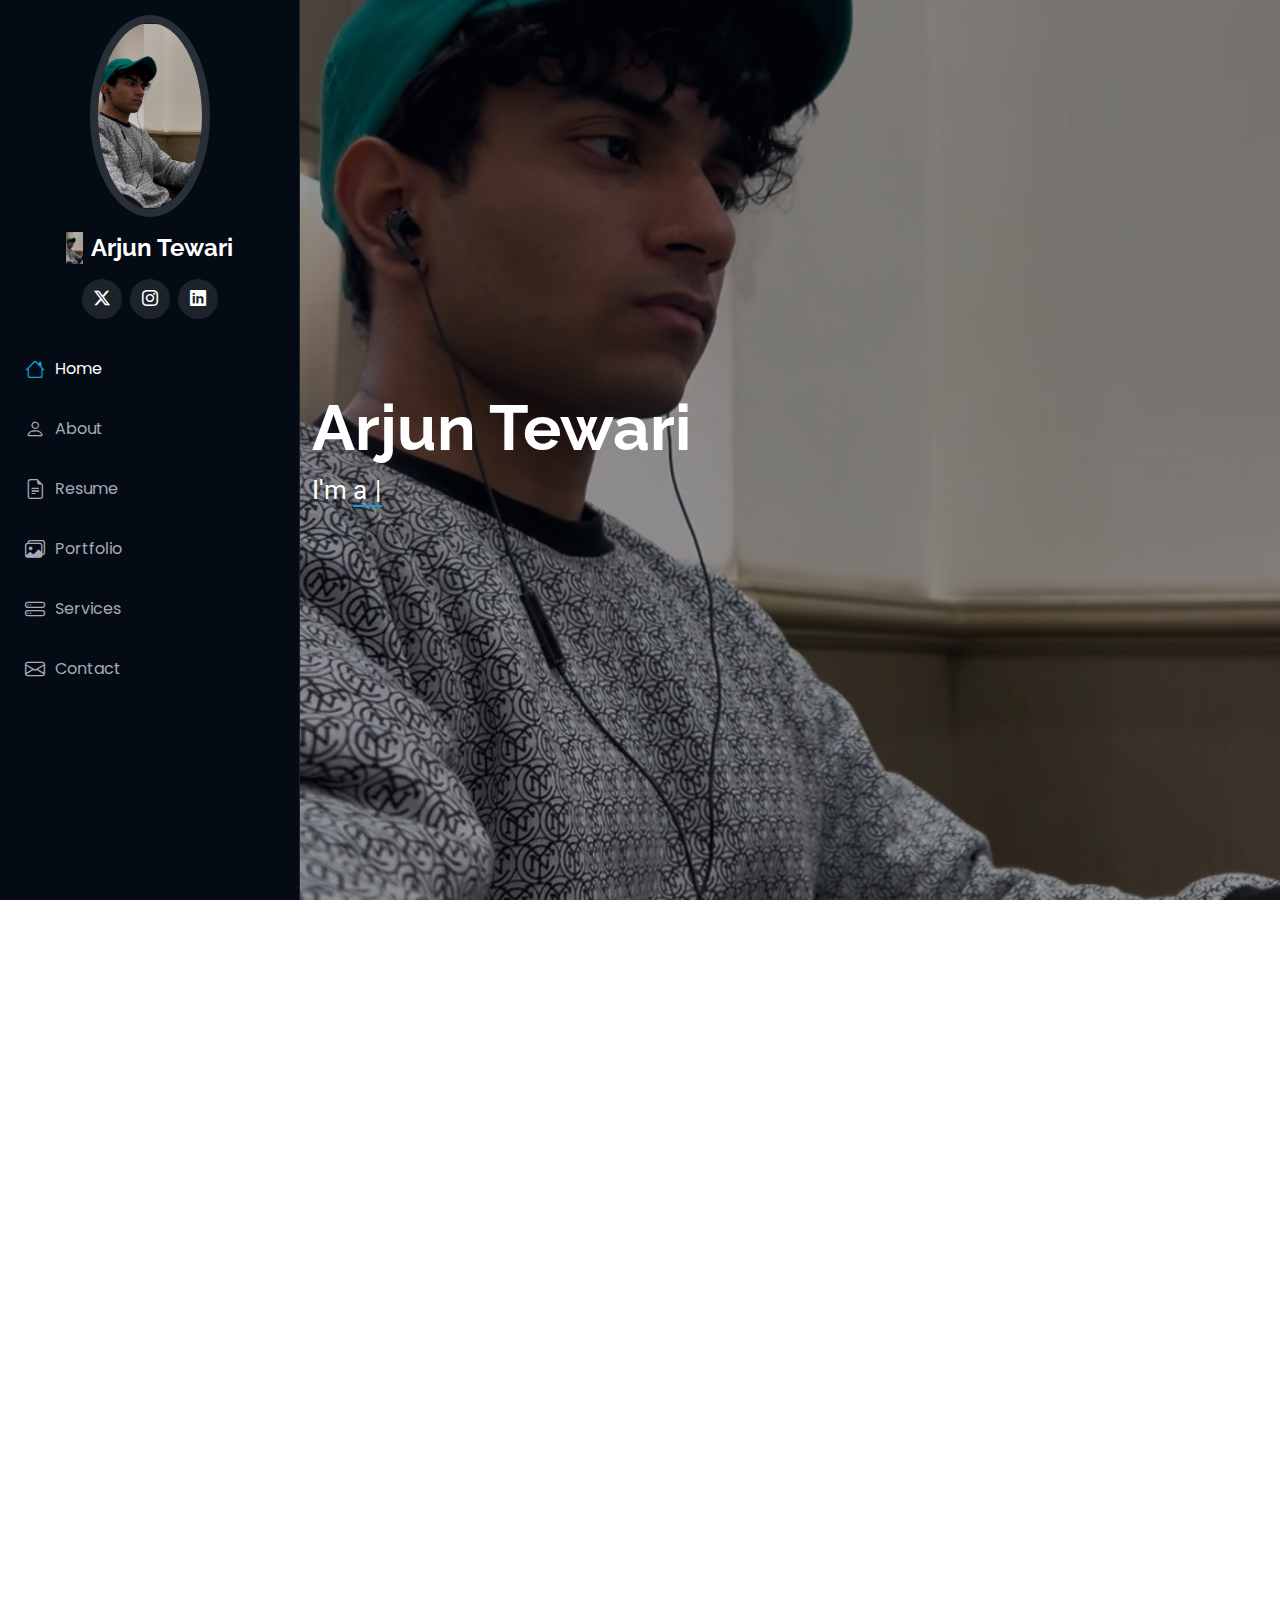
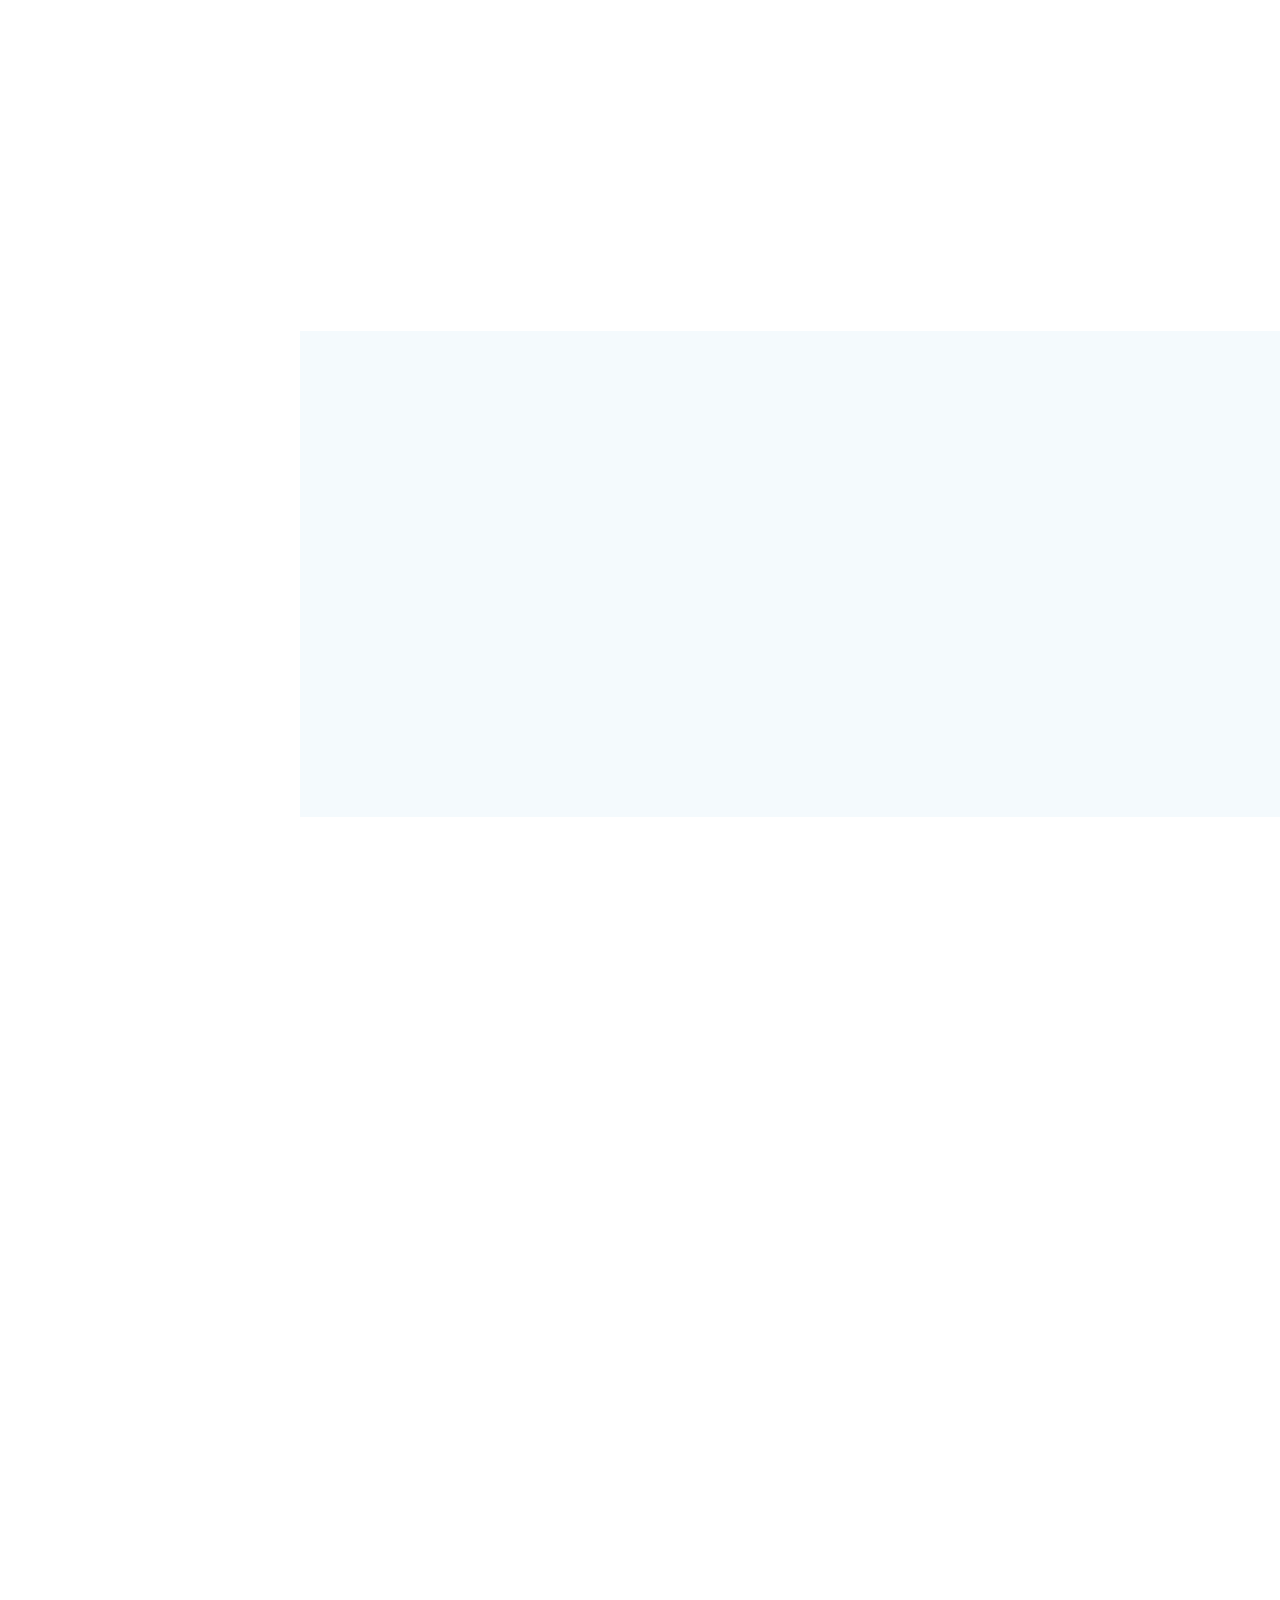
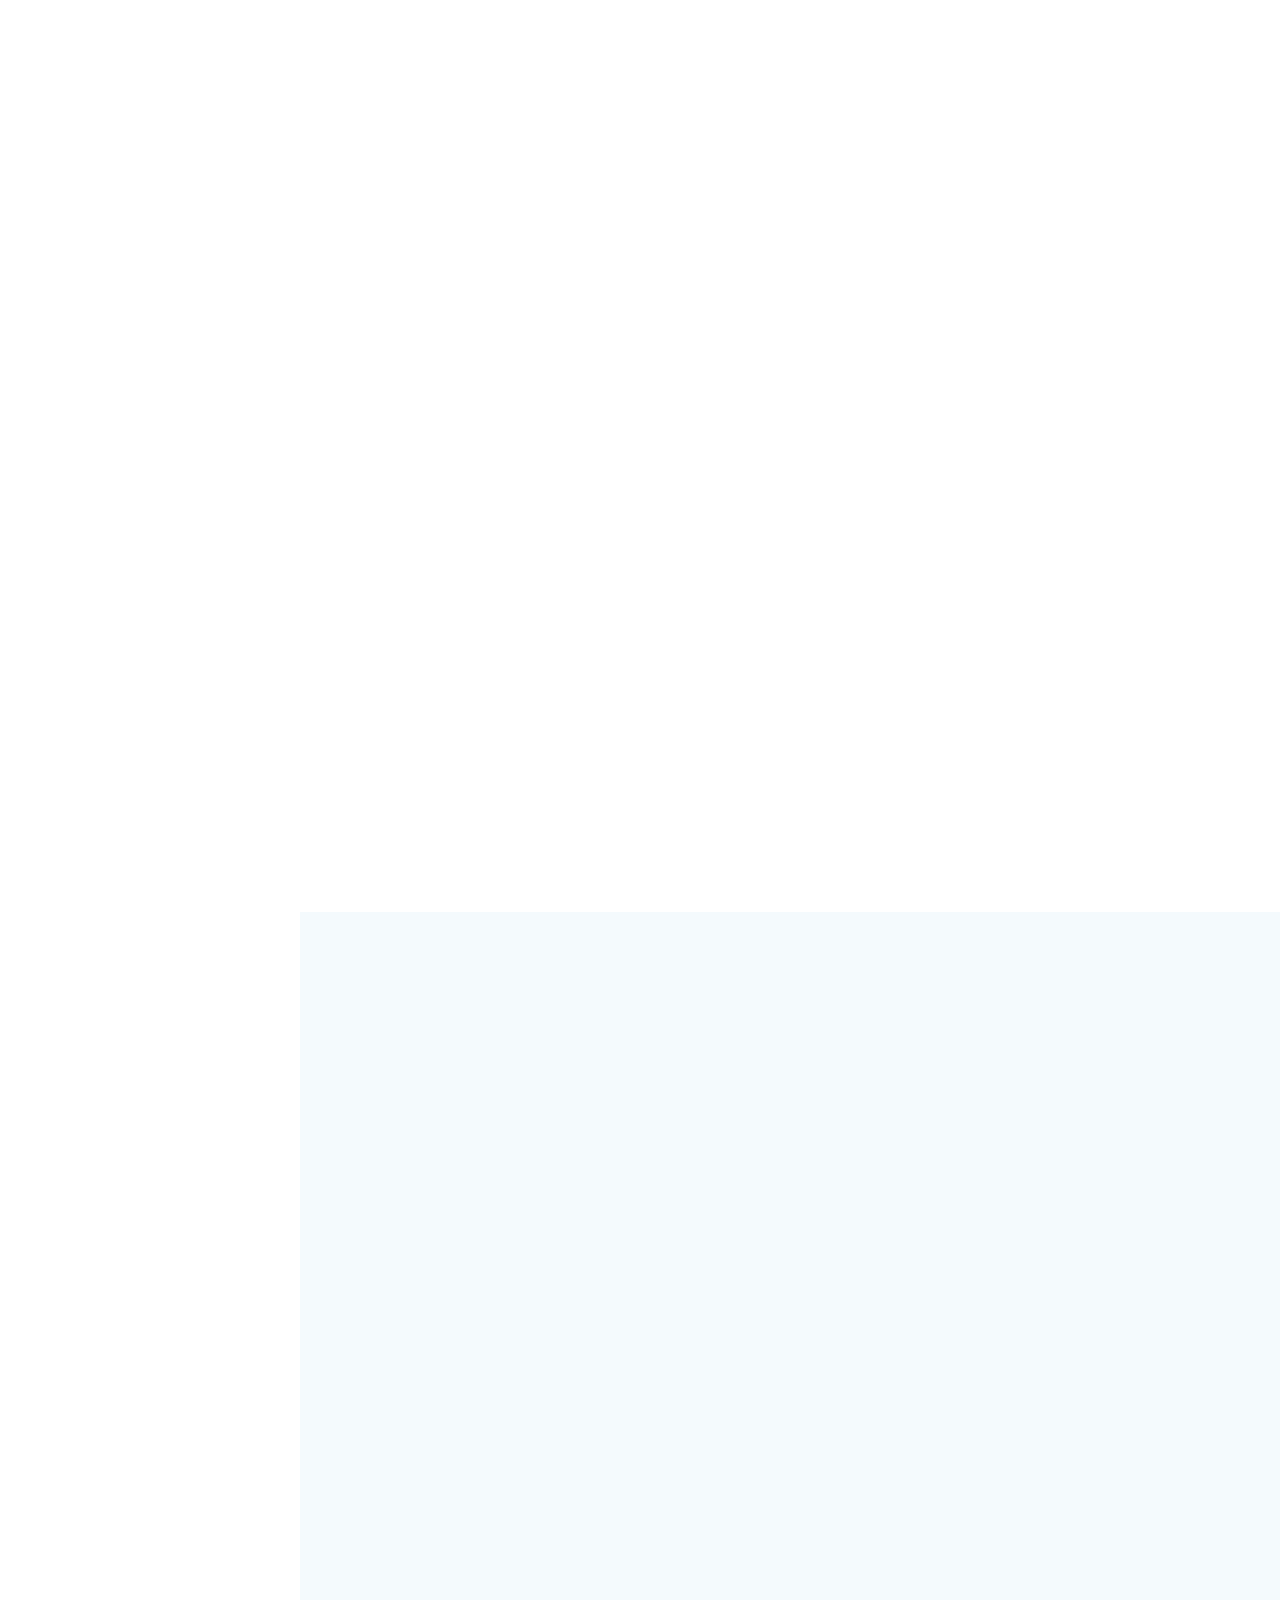
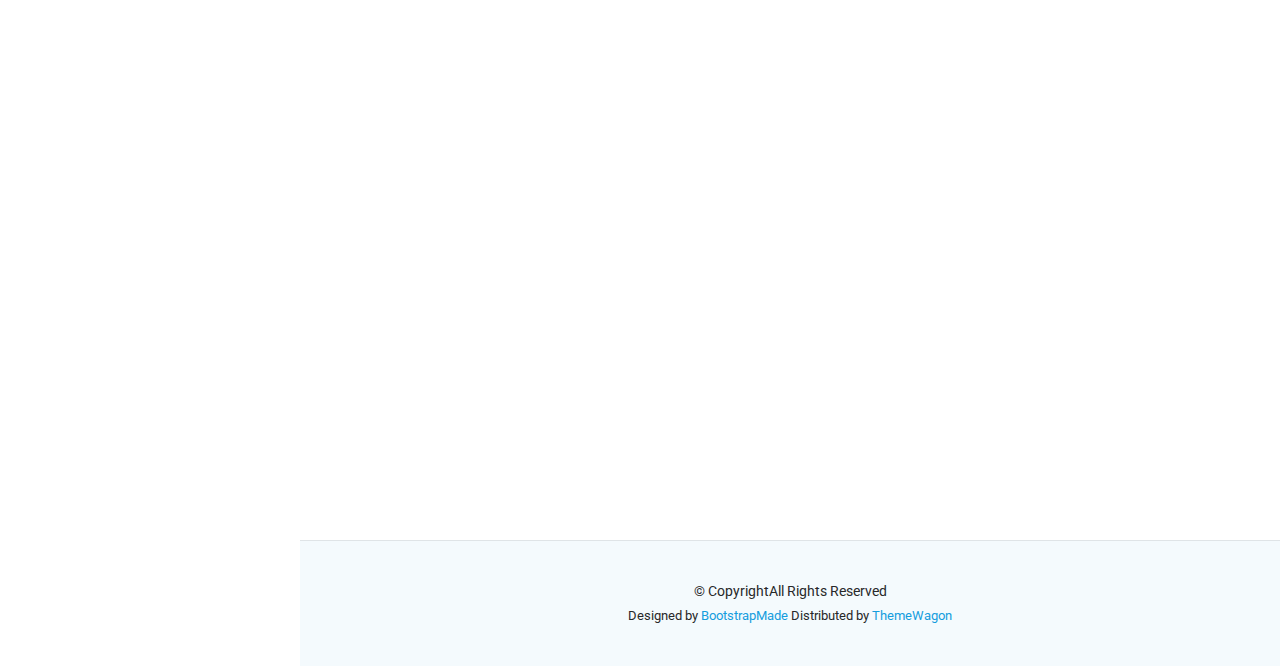
==== commit c9d7e927: "Updated index" ====
--- a/index.html
+++ b/index.html
@@ -604,120 +604,6 @@
 
       </div>
 
-    </section><!-- /Services Section -->
-
-    <!-- Testimonials Section -->
-    <section id="testimonials" class="testimonials section light-background">
-
-      <!-- Section Title -->
-      <div class="container section-title" data-aos="fade-up">
-        <h2>Testimonials</h2>
-        <p>Lives I made better through my efforts, helping them to overcome their challenges</p>
-      </div><!-- End Section Title -->
-
-      <div class="container" data-aos="fade-up" data-aos-delay="100">
-
-        <div class="swiper init-swiper">
-          <script type="application/json" class="swiper-config">
-            {
-              "loop": true,
-              "speed": 600,
-              "autoplay": {
-                "delay": 5000
-              },
-              "slidesPerView": "auto",
-              "pagination": {
-                "el": ".swiper-pagination",
-                "type": "bullets",
-                "clickable": true
-              },
-              "breakpoints": {
-                "320": {
-                  "slidesPerView": 1,
-                  "spaceBetween": 40
-                },
-                "1200": {
-                  "slidesPerView": 3,
-                  "spaceBetween": 1
-                }
-              }
-            }
-          </script>
-          <div class="swiper-wrapper">
-
-            <div class="swiper-slide">
-              <div class="testimonial-item">
-                <p>
-                  <i class="bi bi-quote quote-icon-left"></i>
-                  <span>Proin iaculis purus consequat sem cure digni ssim donec porttitora entum suscipit rhoncus. Accusantium quam, ultricies eget id, aliquam eget nibh et. Maecen aliquam, risus at semper.</span>
-                  <i class="bi bi-quote quote-icon-right"></i>
-                </p>
-                <img src="assets/img/testimonials/testimonials-1.jpg" class="testimonial-img" alt="">
-                <h3>Saul Goodman</h3>
-                <h4>Ceo &amp; Founder</h4>
-              </div>
-            </div><!-- End testimonial item -->
-
-            <div class="swiper-slide">
-              <div class="testimonial-item">
-                <p>
-                  <i class="bi bi-quote quote-icon-left"></i>
-                  <span>Export tempor illum tamen malis malis eram quae irure esse labore quem cillum quid malis quorum velit fore eram velit sunt aliqua noster fugiat irure amet legam anim culpa.</span>
-                  <i class="bi bi-quote quote-icon-right"></i>
-                </p>
-                <img src="assets/img/testimonials/testimonials-2.jpg" class="testimonial-img" alt="">
-                <h3>Sara Wilsson</h3>
-                <h4>Designer</h4>
-              </div>
-            </div><!-- End testimonial item -->
-
-            <div class="swiper-slide">
-              <div class="testimonial-item">
-                <p>
-                  <i class="bi bi-quote quote-icon-left"></i>
-                  <span>Enim nisi quem export duis labore cillum quae magna enim sint quorum nulla quem veniam duis minim tempor labore quem eram duis noster aute amet eram fore quis sint minim.</span>
-                  <i class="bi bi-quote quote-icon-right"></i>
-                </p>
-                <img src="assets/img/testimonials/testimonials-3.jpg" class="testimonial-img" alt="">
-                <h3>Jena Karlis</h3>
-                <h4>Store Owner</h4>
-              </div>
-            </div><!-- End testimonial item -->
-
-            <div class="swiper-slide">
-              <div class="testimonial-item">
-                <p>
-                  <i class="bi bi-quote quote-icon-left"></i>
-                  <span>Fugiat enim eram quae cillum dolore dolor amet nulla culpa multos export minim fugiat dolor enim duis veniam ipsum anim magna sunt elit fore quem dolore labore illum veniam.</span>
-                  <i class="bi bi-quote quote-icon-right"></i>
-                </p>
-                <img src="assets/img/testimonials/testimonials-4.jpg" class="testimonial-img" alt="">
-                <h3>Matt Brandon</h3>
-                <h4>Freelancer</h4>
-              </div>
-            </div><!-- End testimonial item -->
-
-            <div class="swiper-slide">
-              <div class="testimonial-item">
-                <p>
-                  <i class="bi bi-quote quote-icon-left"></i>
-                  <span>Quis quorum aliqua sint quem legam fore sunt eram irure aliqua veniam tempor noster veniam sunt culpa nulla illum cillum fugiat legam esse veniam culpa fore nisi cillum quid.</span>
-                  <i class="bi bi-quote quote-icon-right"></i>
-                </p>
-                <img src="assets/img/testimonials/testimonials-5.jpg" class="testimonial-img" alt="">
-                <h3>John Larson</h3>
-                <h4>Entrepreneur</h4>
-              </div>
-            </div><!-- End testimonial item -->
-
-          </div>
-          <div class="swiper-pagination"></div>
-        </div>
-
-      </div>
-
-    </section><!-- /Testimonials Section -->
-
     <!-- Contact Section -->
     <section id="contact" class="contact section">
 
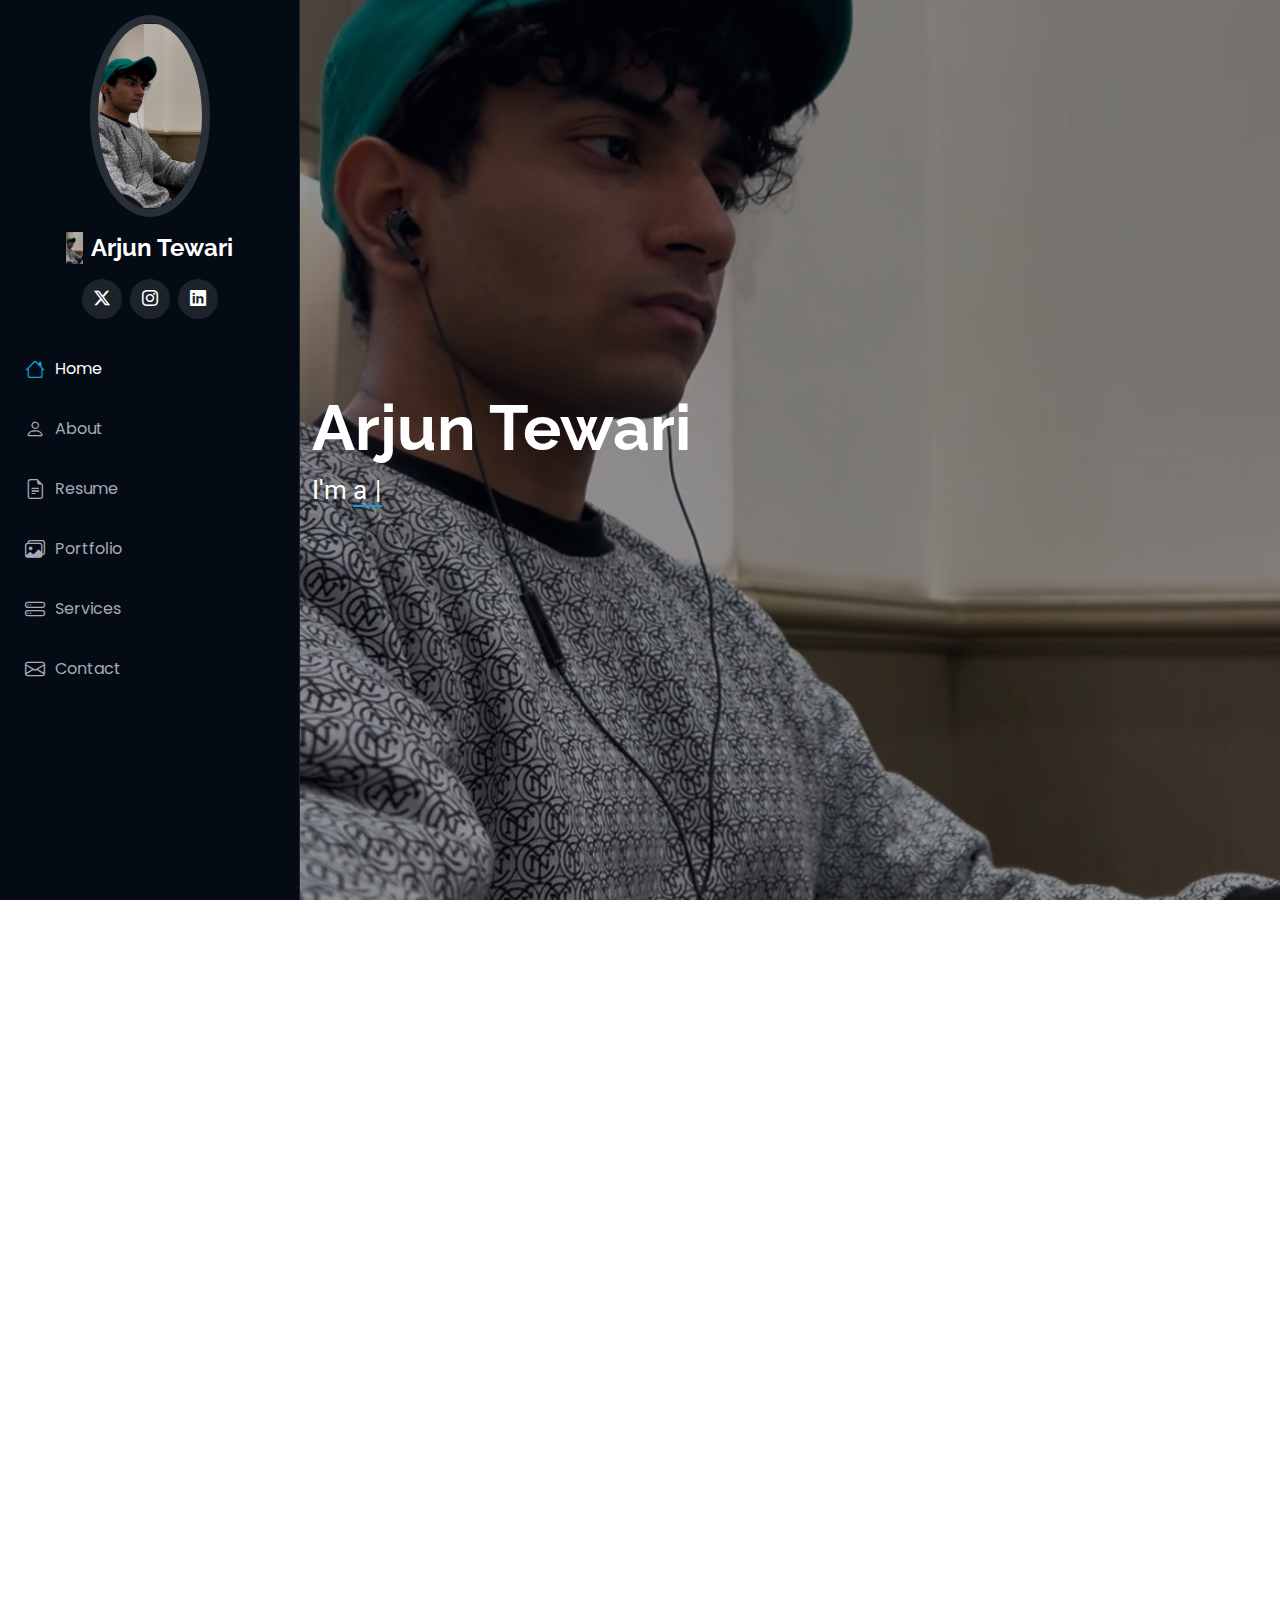
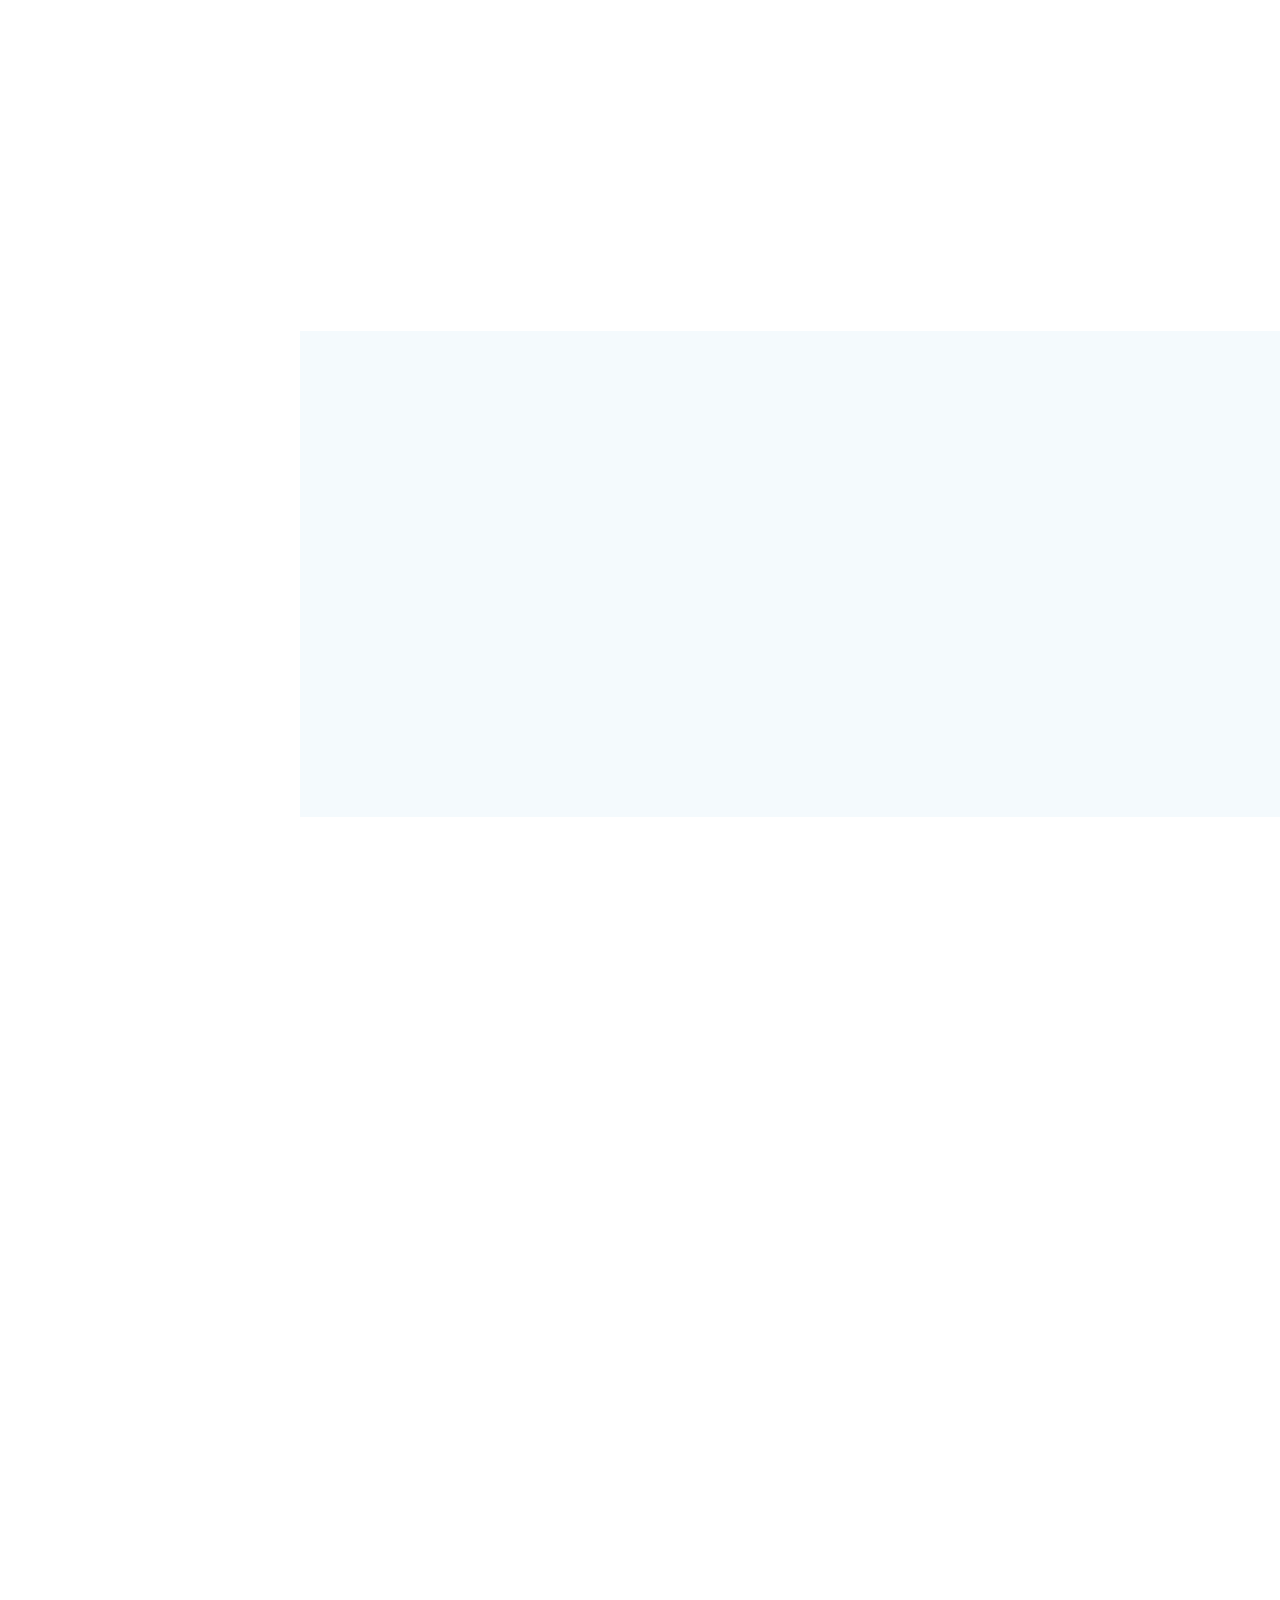
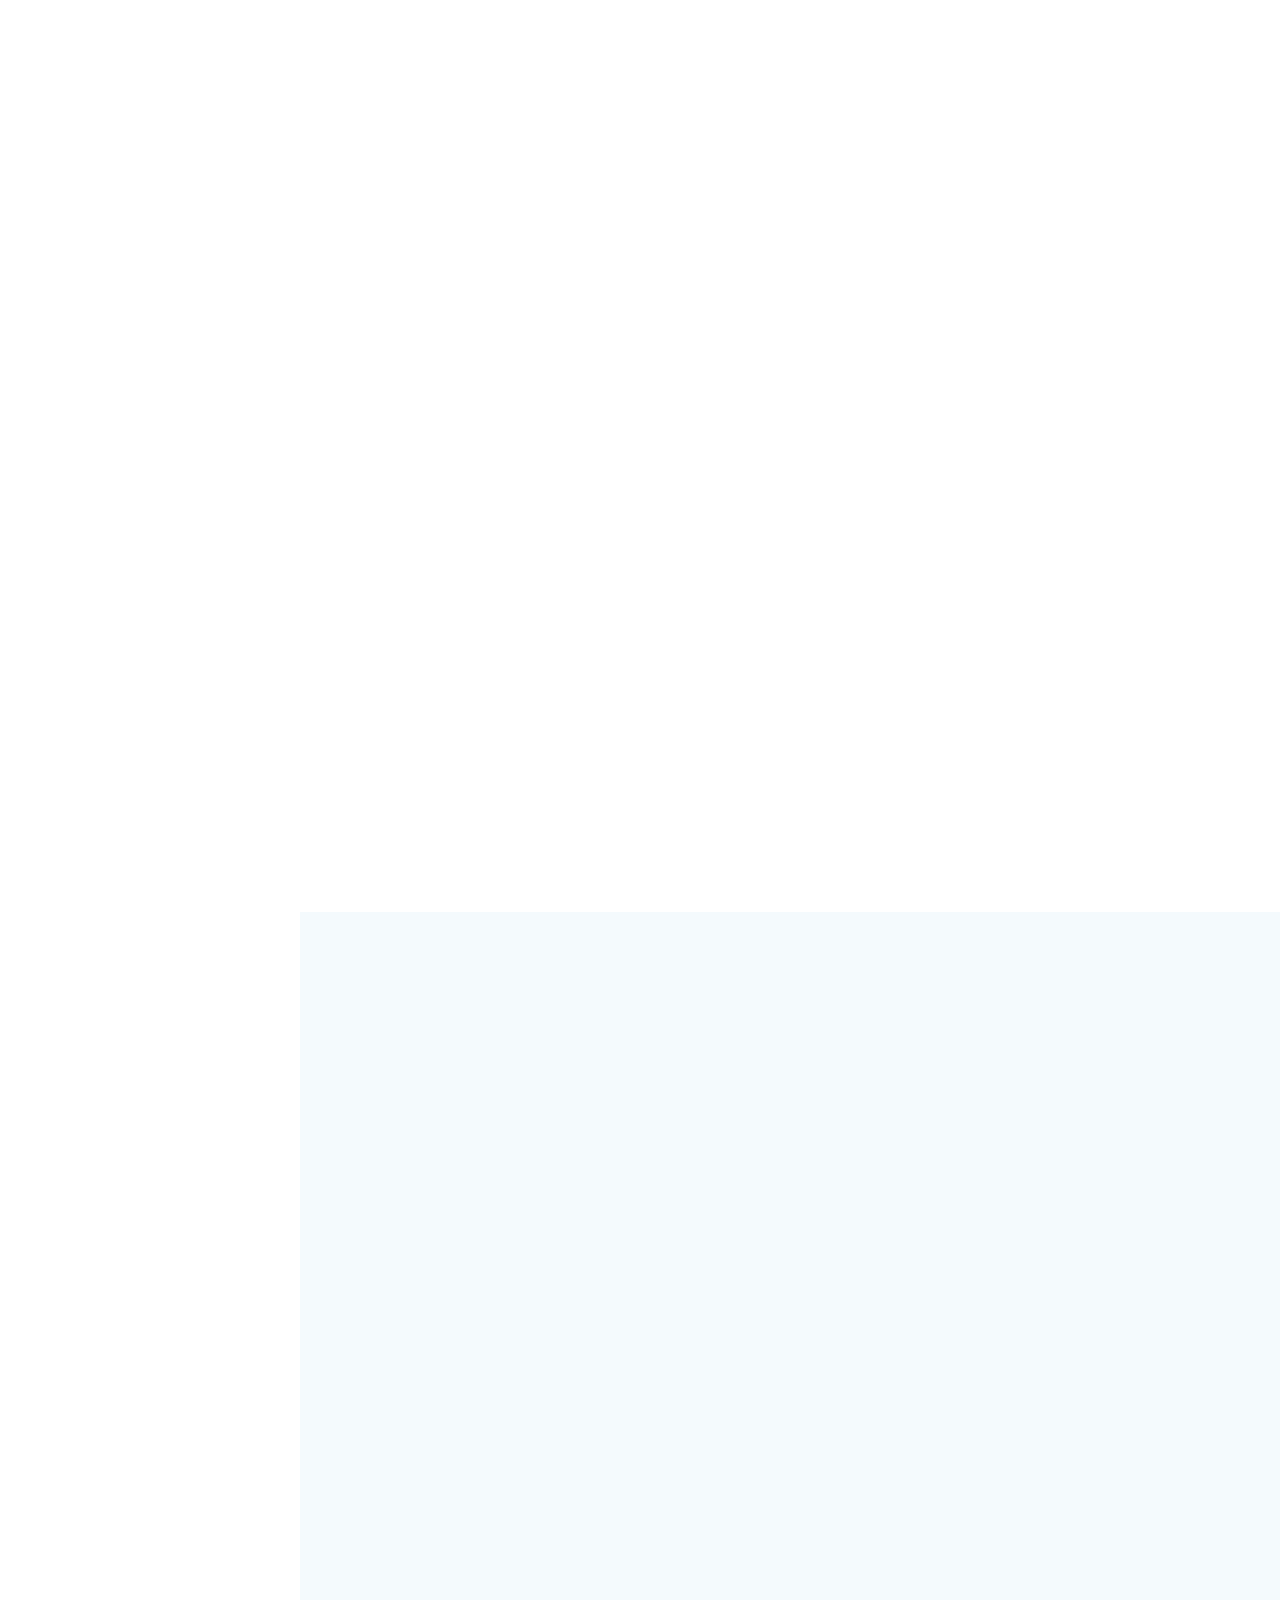
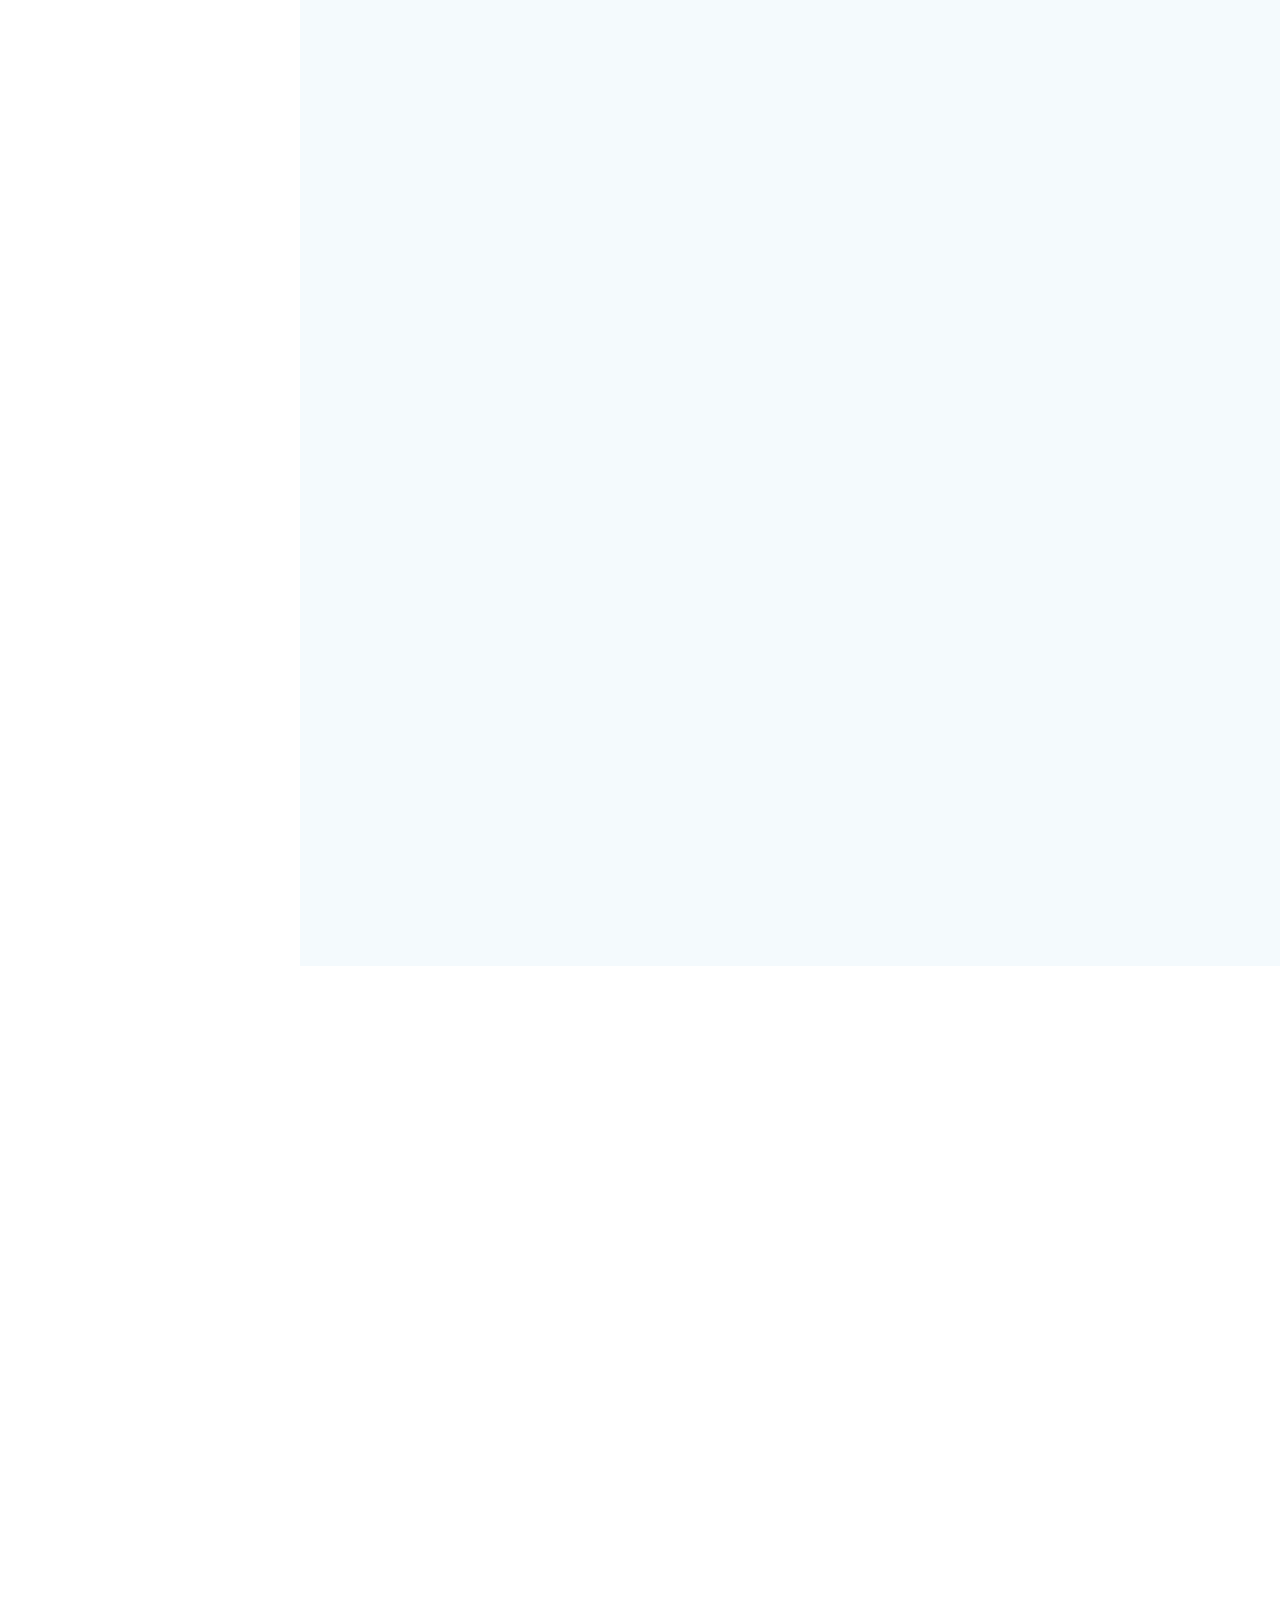
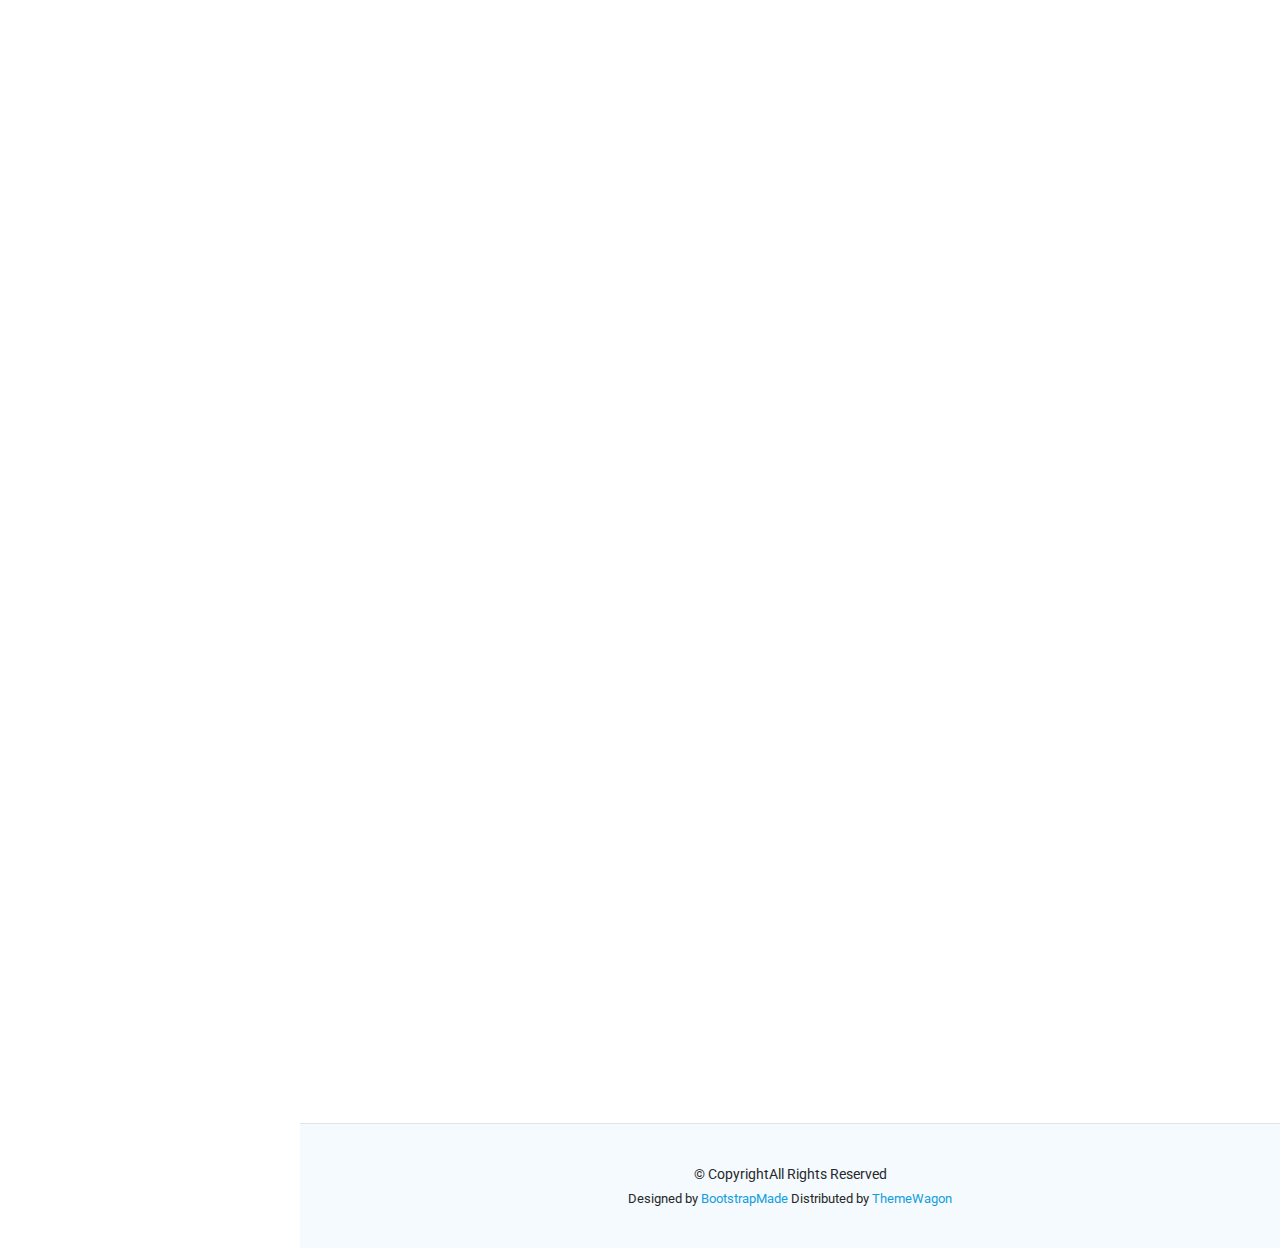
==== commit 8806f56d: "Index" ====
--- a/index.html
+++ b/index.html
@@ -357,6 +357,72 @@
 
     </section><!-- /Resume Section -->
 
+  </section><!-- /Services Section -->
+
+  <!-- Certifications Section -->
+  <section id="certifications" class="certifications section light-background">
+  
+    <!-- Section Title -->
+    <div class="container section-title" data-aos="fade-up">
+      <h2>Certifications</h2>
+      <p>Recognitions and achievements showcasing my expertise and skills</p>
+    </div><!-- End Section Title -->
+  
+    <div class="container" data-aos="fade-up" data-aos-delay="100">
+  
+      <div class="swiper init-swiper">
+        <script type="application/json" class="swiper-config">
+          {
+            "loop": true,
+            "speed": 600,
+            "autoplay": {
+              "delay": 5000
+            },
+            "slidesPerView": "auto",
+            "pagination": {
+              "el": ".swiper-pagination",
+              "type": "bullets",
+              "clickable": true
+            },
+            "breakpoints": {
+              "320": {
+                "slidesPerView": 1,
+                "spaceBetween": 40
+              },
+              "1200": {
+                "slidesPerView": 1,
+                "spaceBetween": 1
+              }
+            }
+          }
+        </script>
+        <div class="swiper-wrapper" style="display: flex; justify-content: center; align-items: center; text-align: center;">
+          <div class="swiper-slide">
+            <div class="certificate-item">
+              <img src="assets/img/certifications/certificate-1.jpeg" class="certificate-img" alt="Certification 1" style="width: 100%; height: auto; max-width: 500px; max-height: 300px;">
+            </div>
+          </div><!-- End certificate item -->
+  
+          <div class="swiper-slide">
+            <div class="certificate-item">
+              <img src="assets/img/certifications/certificate-2.jpeg" class="certificate-img" alt="Certification 2" style="width: 100%; height: auto; max-width: 500px; max-height: 300px;">
+            </div>
+          </div><!-- End certificate item -->
+  
+          <div class="swiper-slide">
+            <div class="certificate-item">
+              <img src="assets/img/certifications/certificate-3.png" class="certificate-img" alt="Certification 3" style="width: 100%; height: auto; max-width: 500px; max-height: 300px;">
+            </div>
+          </div><!-- End certificate item --> 
+        </div>
+        <div class="swiper-pagination"></div>
+      </div>
+  
+    </div>
+  
+  </section><!-- /Certifications Section -->
+  
+
     <!-- Portfolio Section -->
     <section id="portfolio" class="portfolio section light-background">
 
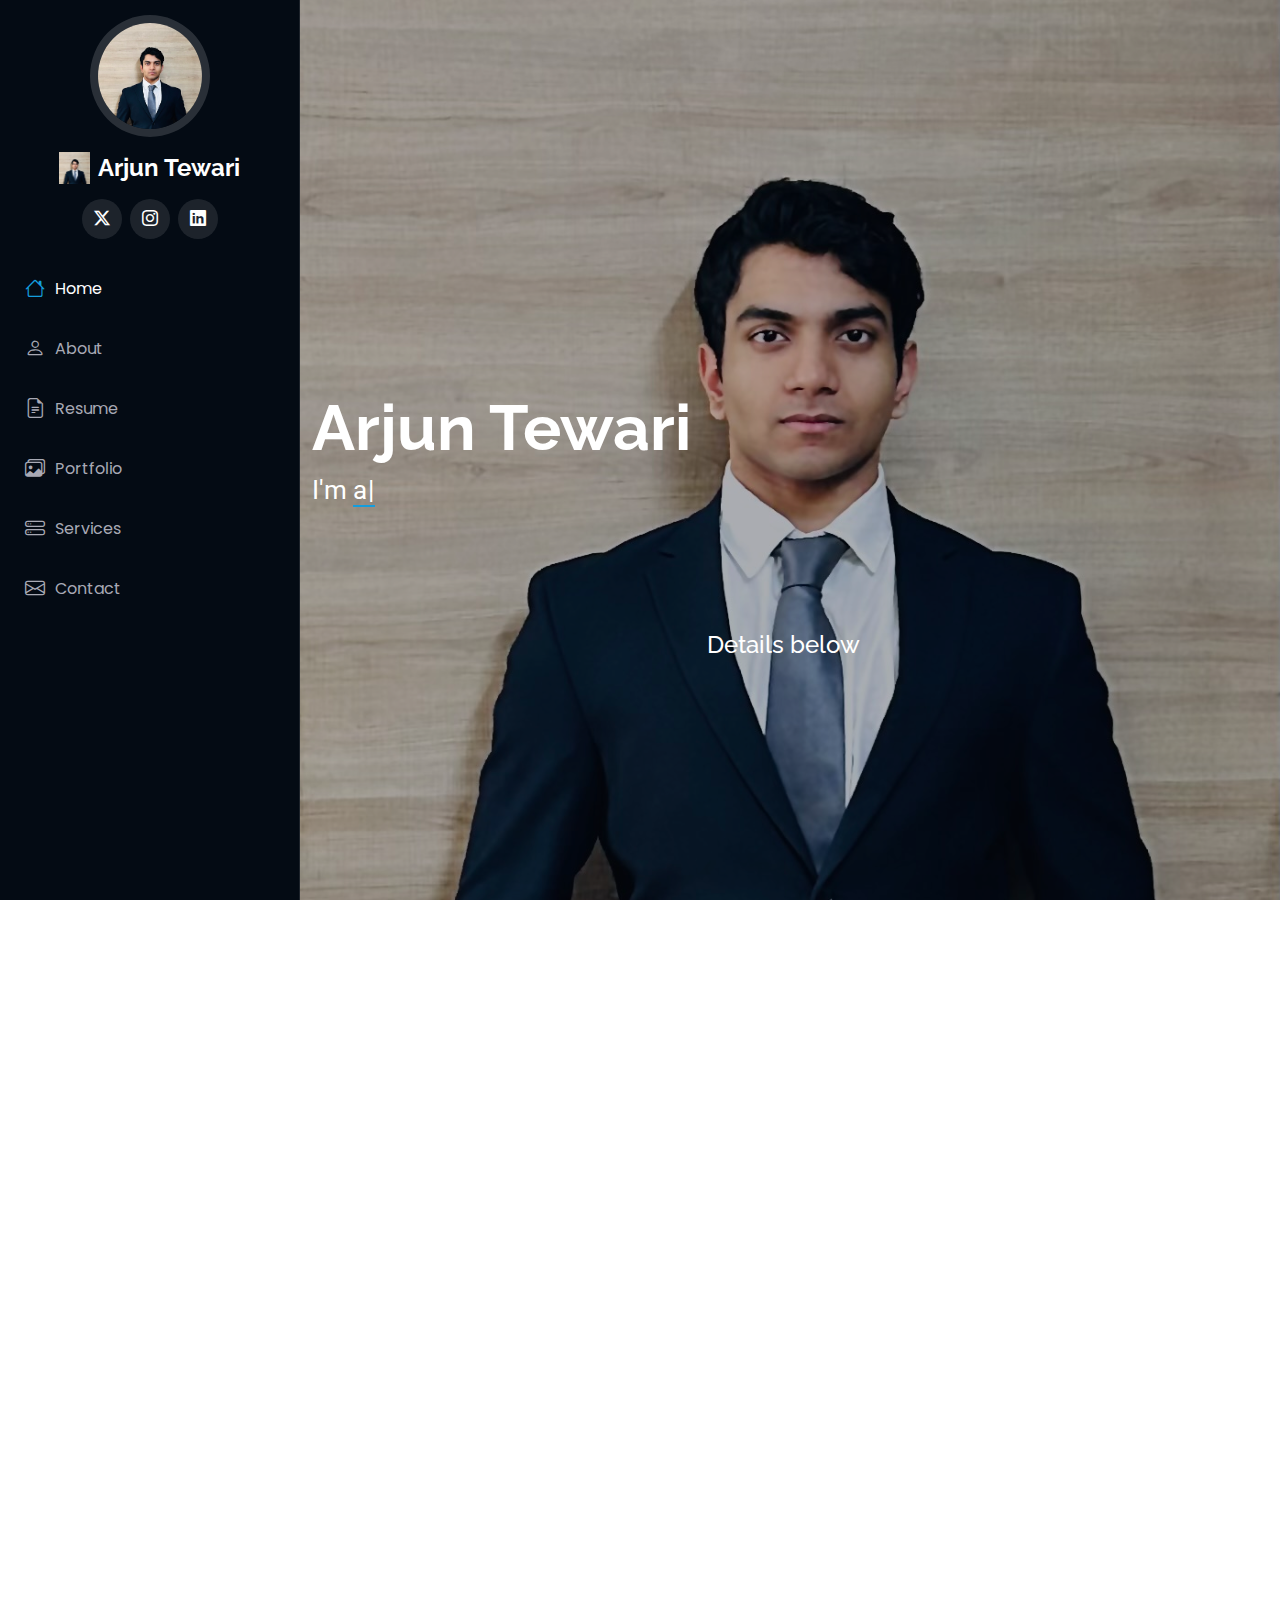
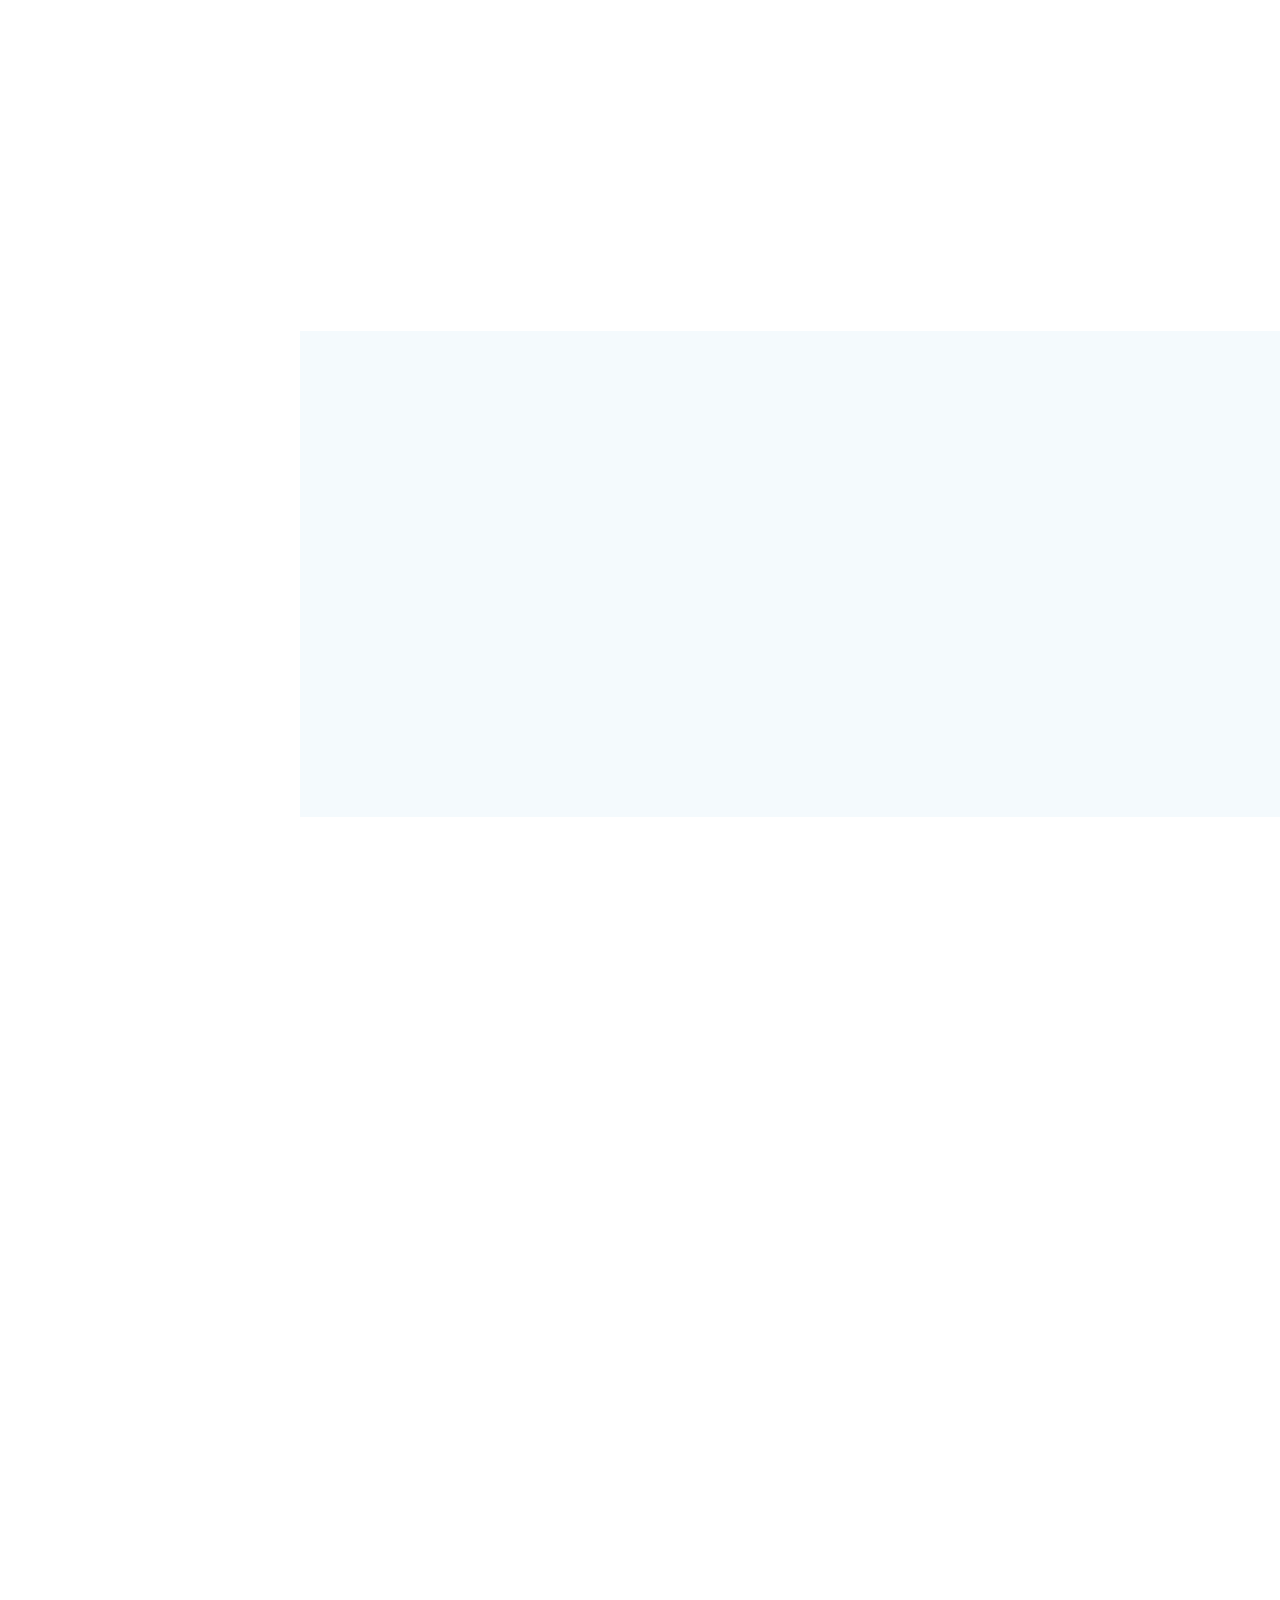
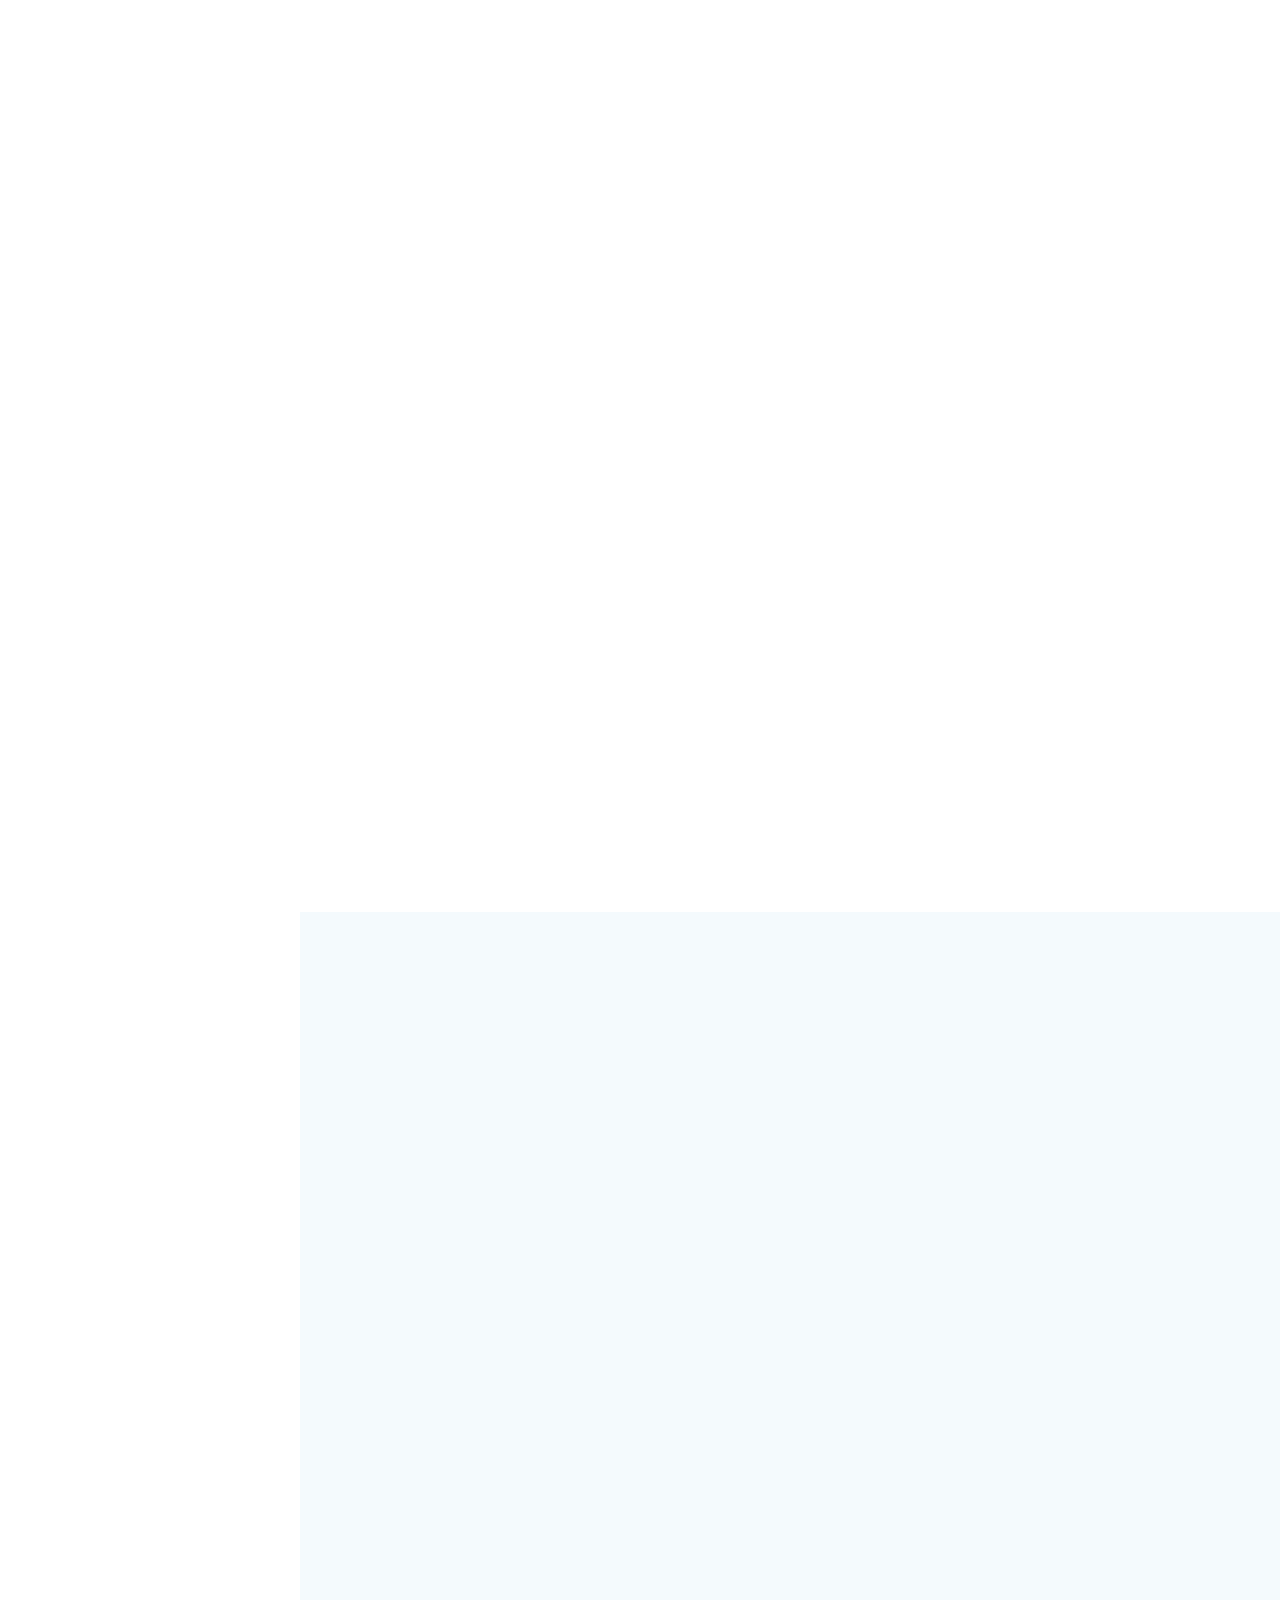
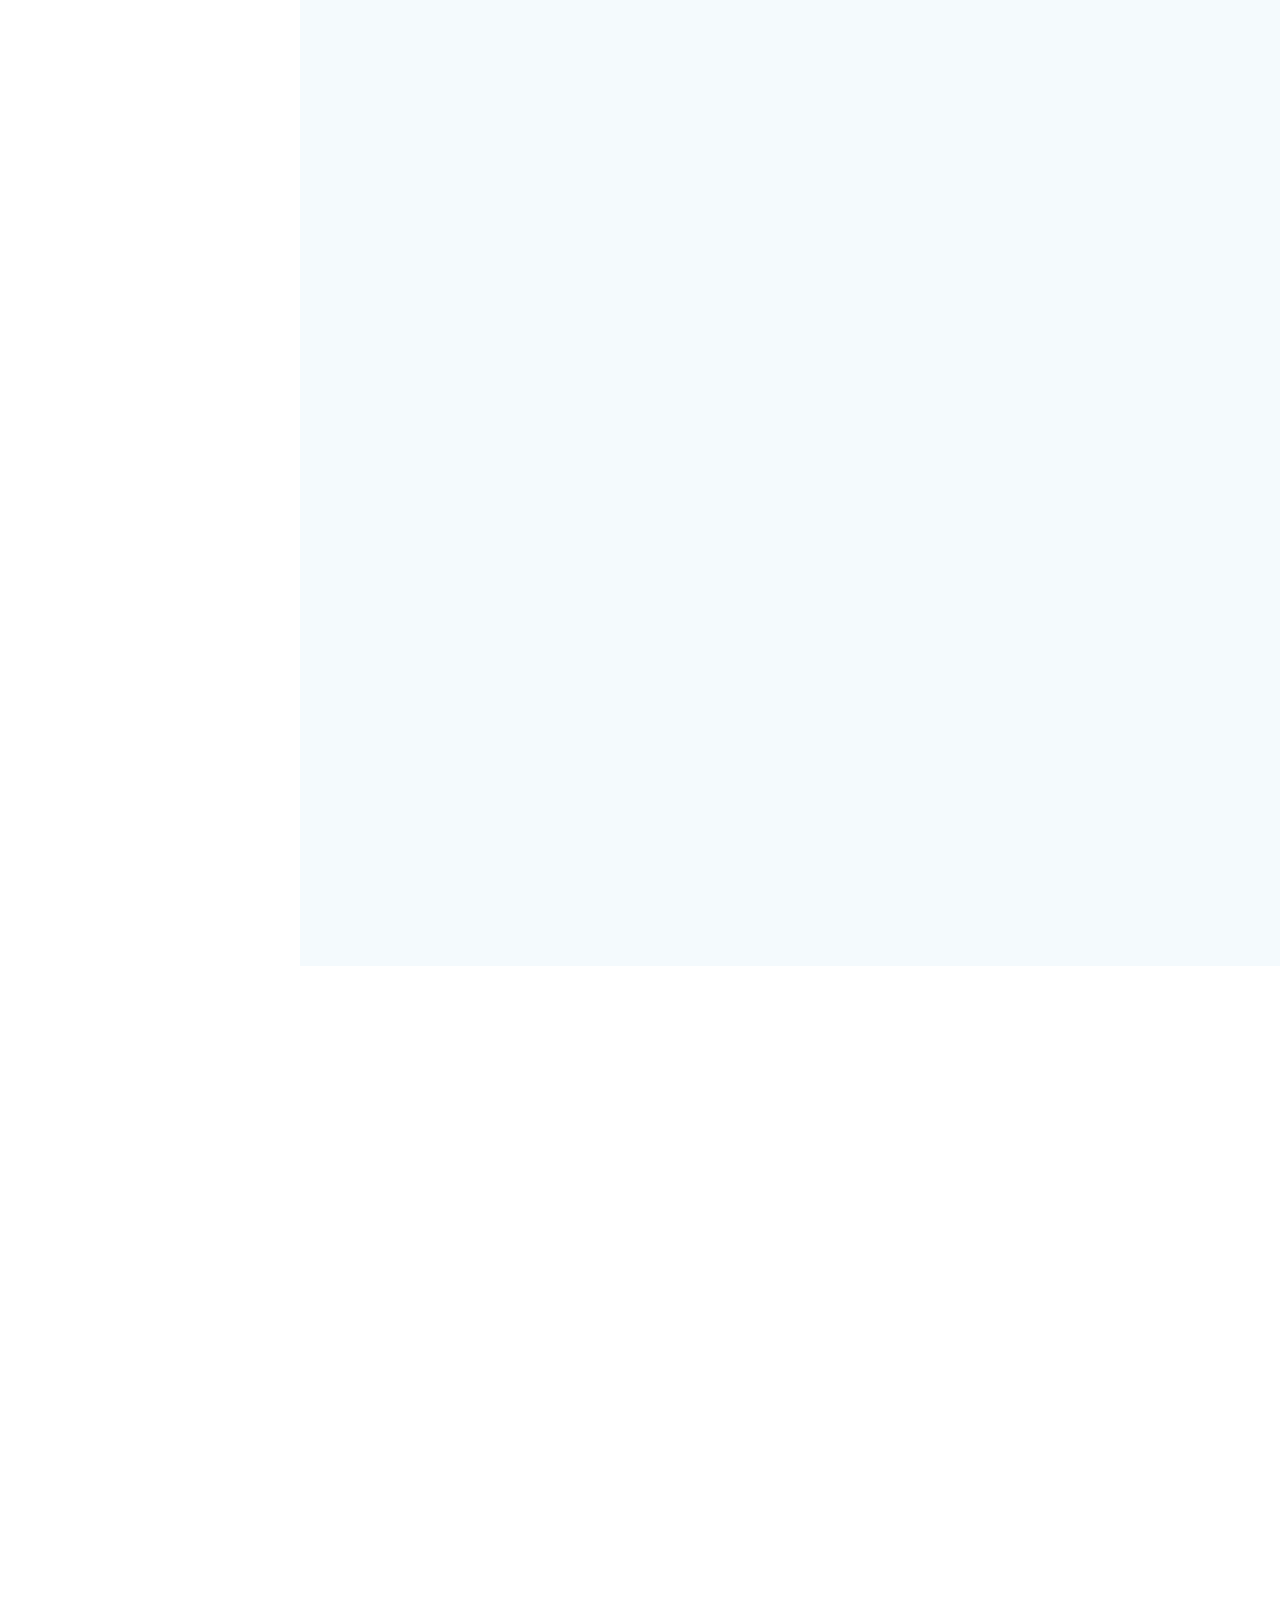
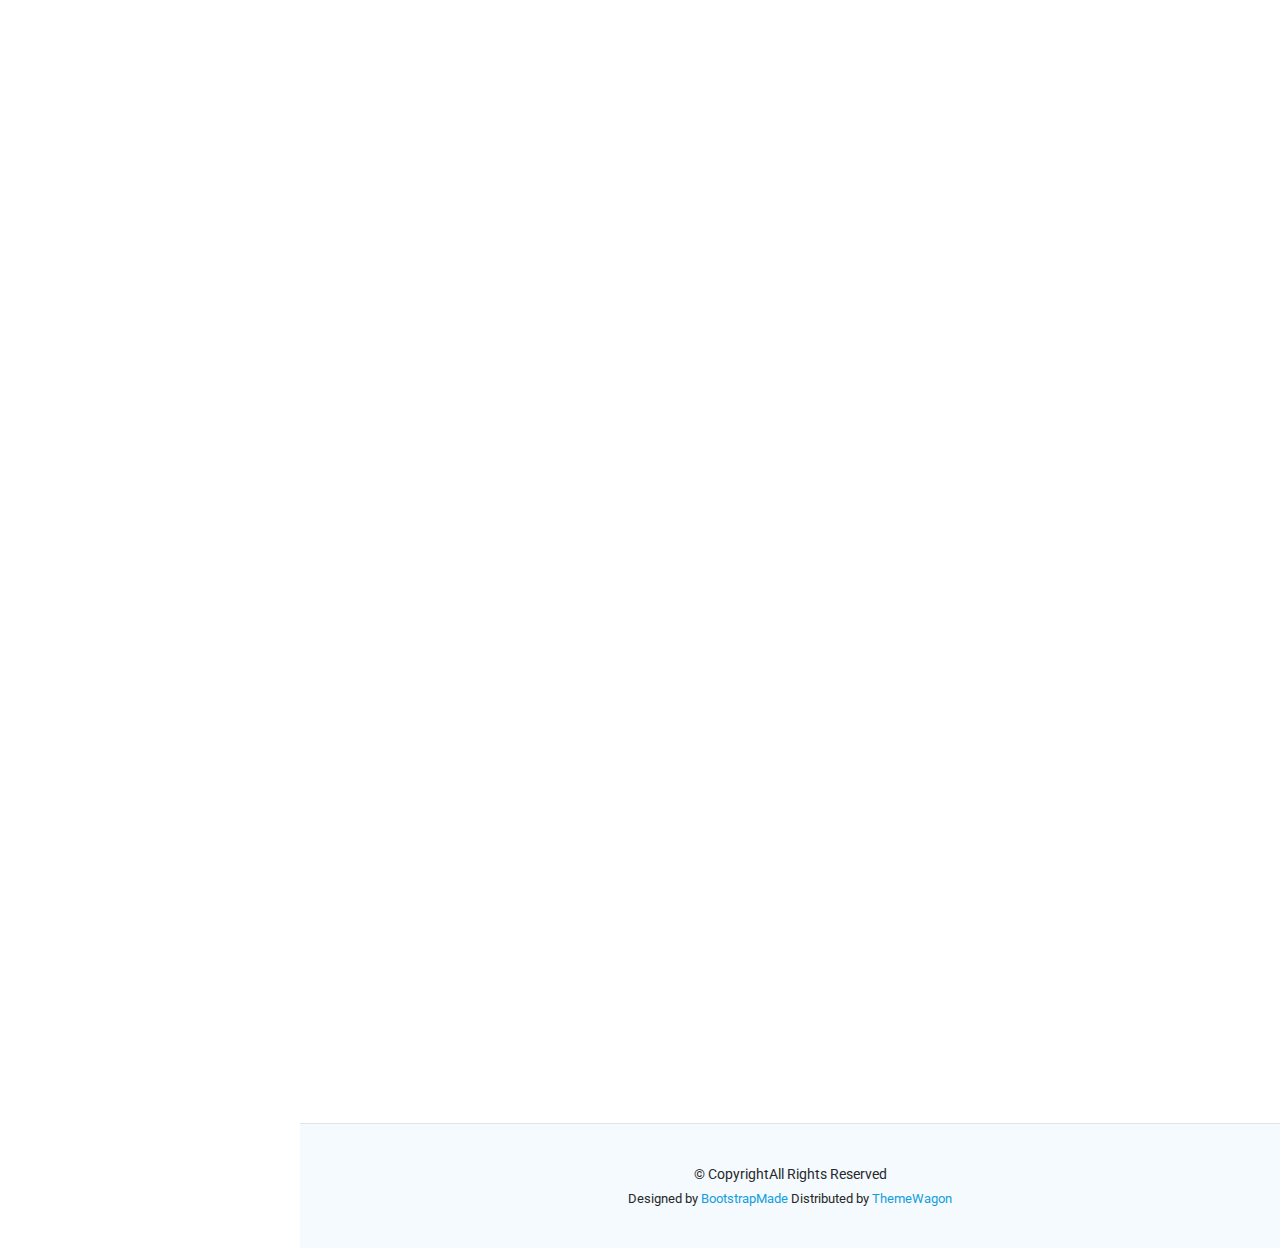
==== commit 5a140e04: "Index" ====
--- a/index.html
+++ b/index.html
@@ -9,6 +9,7 @@
   <meta content="" name="keywords">
 
   <!-- Favicons -->
+  <link rel="stylesheet" href="https://cdnjs.cloudflare.com/ajax/libs/font-awesome/6.0.0-beta3/css/all.min.css">
   <link href="assets\img\my-profile-img.jpg" rel="icon">
   <link href="assets\img\my-profile-img.jpg" rel="apple-touch-icon">
 
@@ -73,18 +74,24 @@
   </header>
 
   <main class="main">
-
-    <!-- Hero Section -->
     <section id="hero" class="hero section dark-background">
 
-      <img src="assets\img\my-profile-img.jpg" alt="" data-aos="fade-in" class="">
-
+      <img src="assets/img/my-profile-img.jpg" alt="" data-aos="fade-in" class="">
+      
       <div class="container" data-aos="fade-up" data-aos-delay="100">
         <h2>Arjun Tewari</h2>
-        <p>I'm <span class="typed" data-typed-items=" an ML Developer, an Entrepreneur, a Freelancer">a ML Developer</span><span class="typed-cursor typed-cursor--blink" aria-hidden="true"></span><span class="typed-cursor typed-cursor--blink" aria-hidden="true"></span></p>
-      </div>
-
-    </section><!-- /Hero Section -->
+        <p>I'm <span class="typed" data-typed-items=" an ML Developer, an Entrepreneur, a Freelancer">a ML Developer</span><span class="typed-cursor typed-cursor--blink" aria-hidden="true"></span></p>
+        <div class="details-below">
+        <h4>Details below</h4>
+        </div>
+      </div>
+    
+      <!-- Down Arrow -->
+      <div class="down-arrow">
+        <i class="fas fa-chevron-down"></i>
+      </div>
+    </section>
+    
 
     <!-- About Section -->
     <section id="about" class="about section">
--- a/assets/css/main.css
+++ b/assets/css/main.css
@@ -1,3 +1,13 @@
+/* Style for the "Details below" text */
+.details-below {
+  position: absolute;
+  top: 200%; /* Distance from the bottom */
+  left: 50%;
+  transform: translateX(-50%); /* Center horizontally */
+  text-align: center; /* Ensure text is centered */
+  width: 100%; /* Full width for better centering */
+}
+
 .clock-section {
   text-align: center;
   padding: 20px;
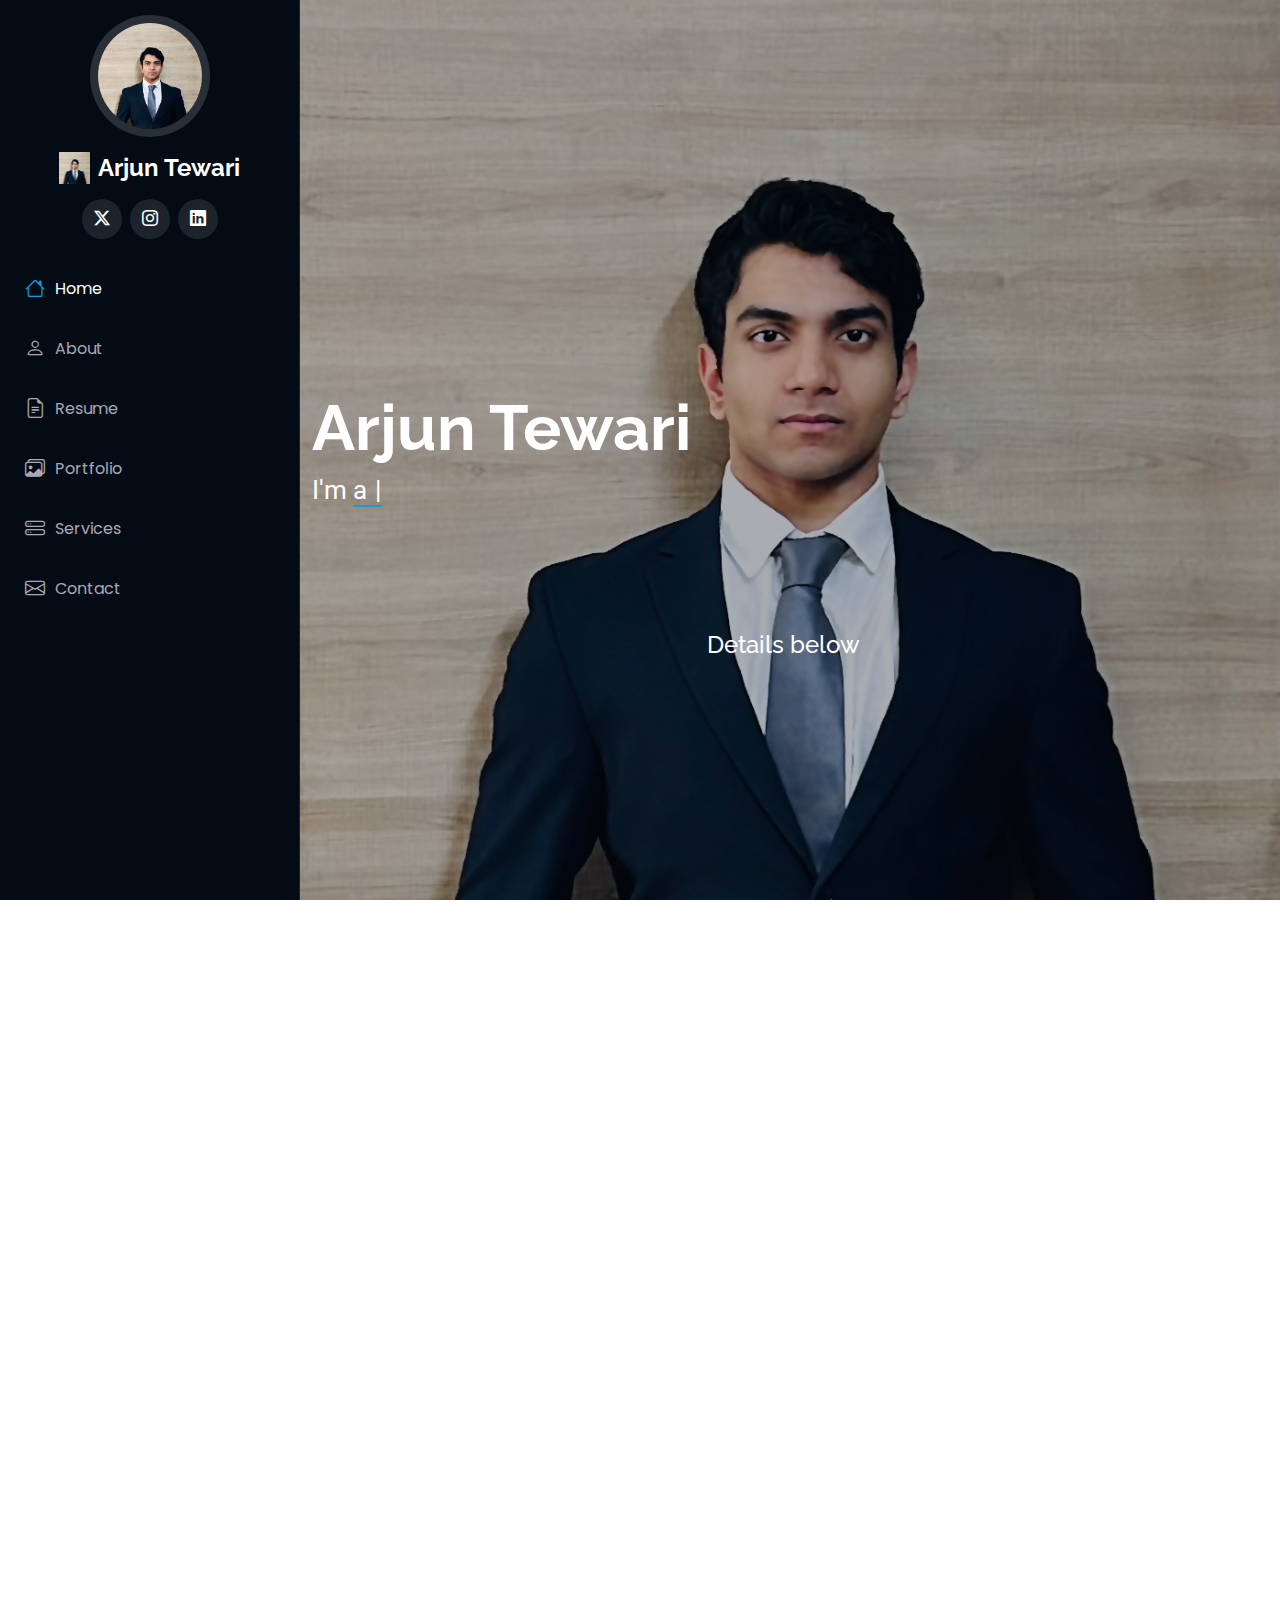
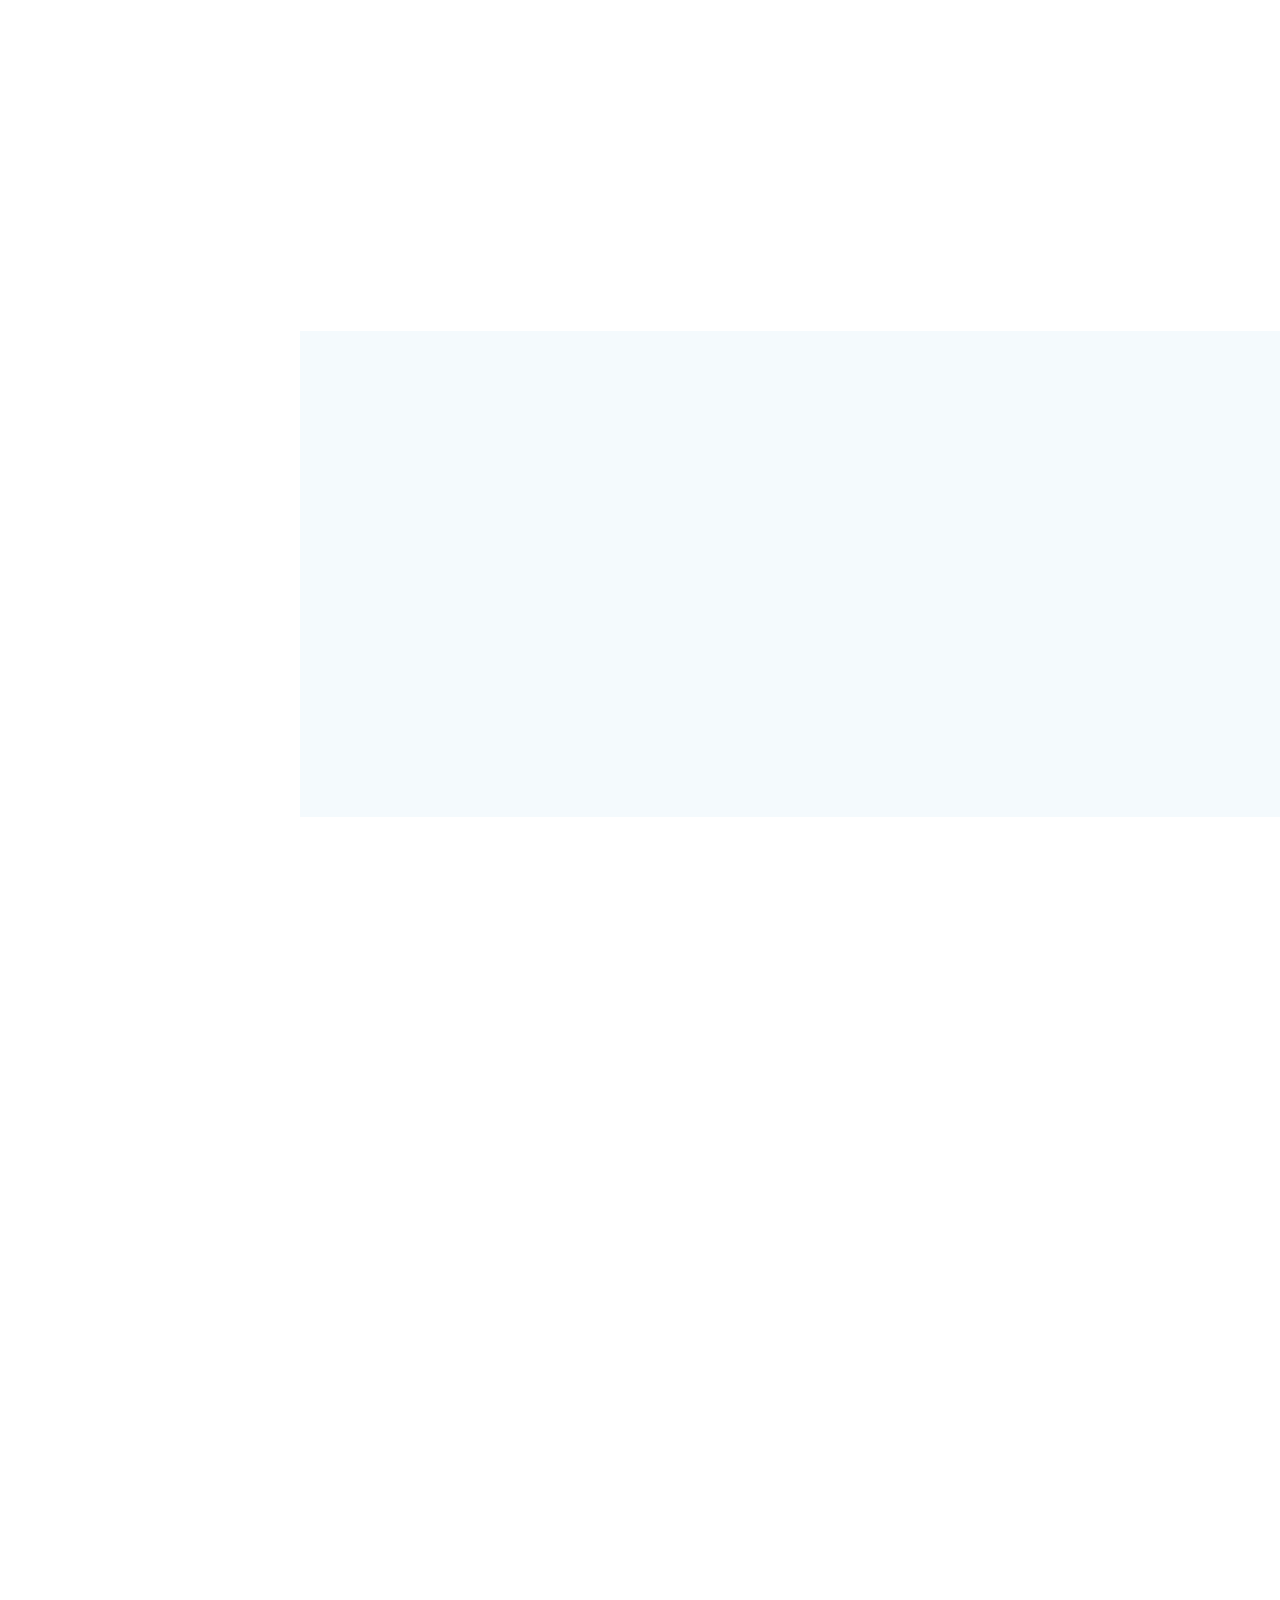
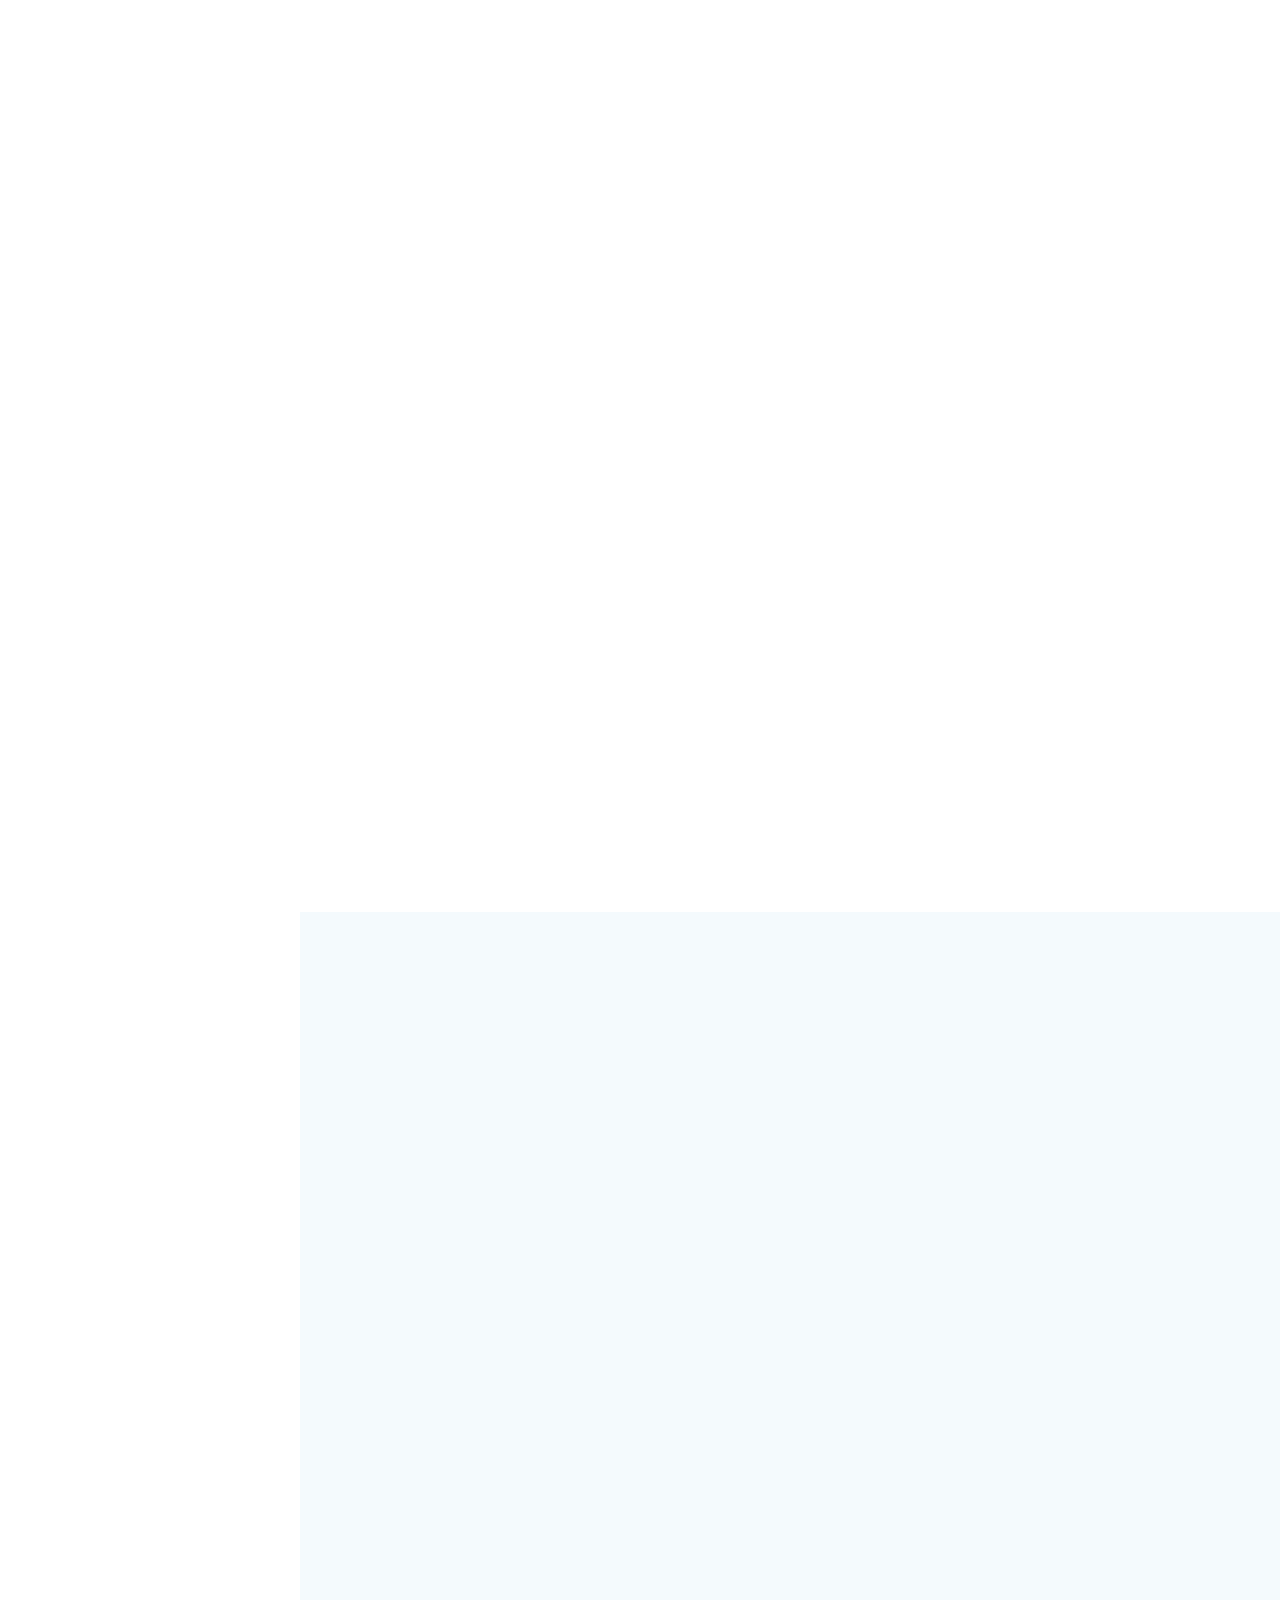
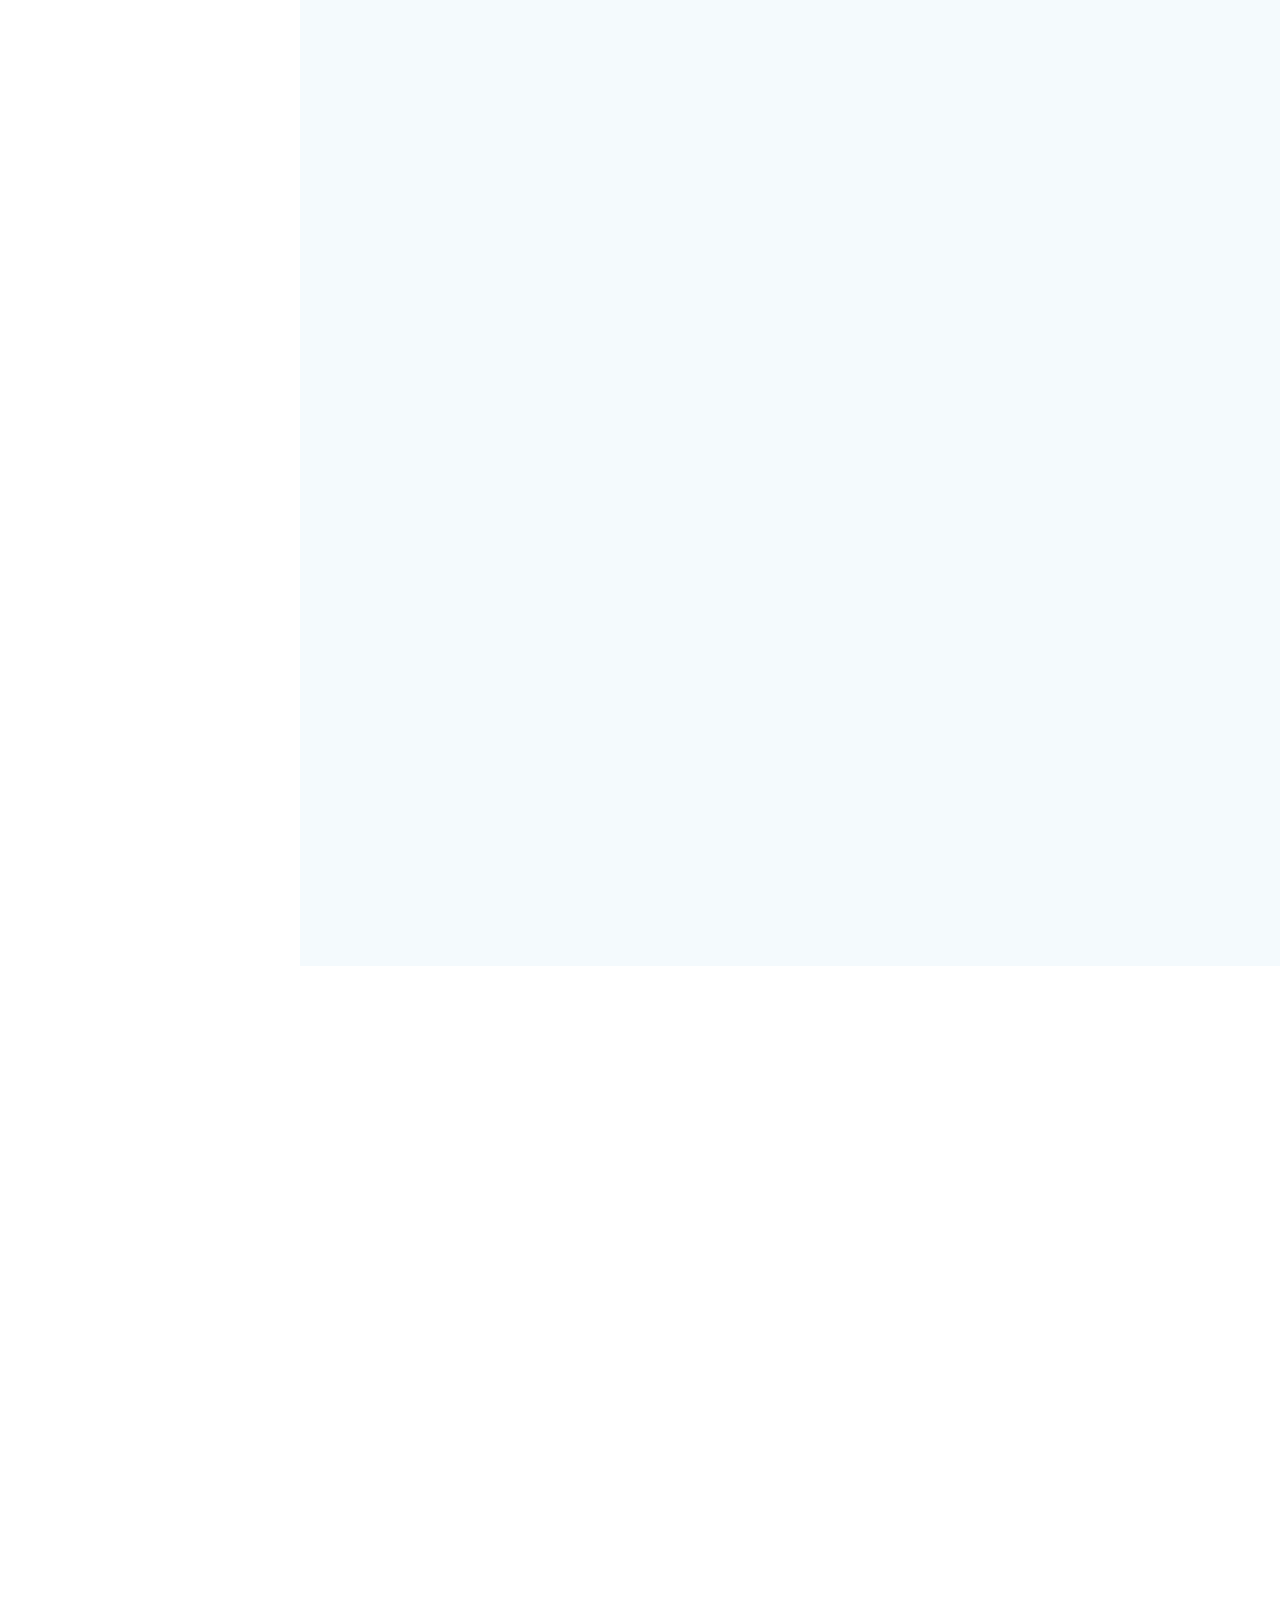
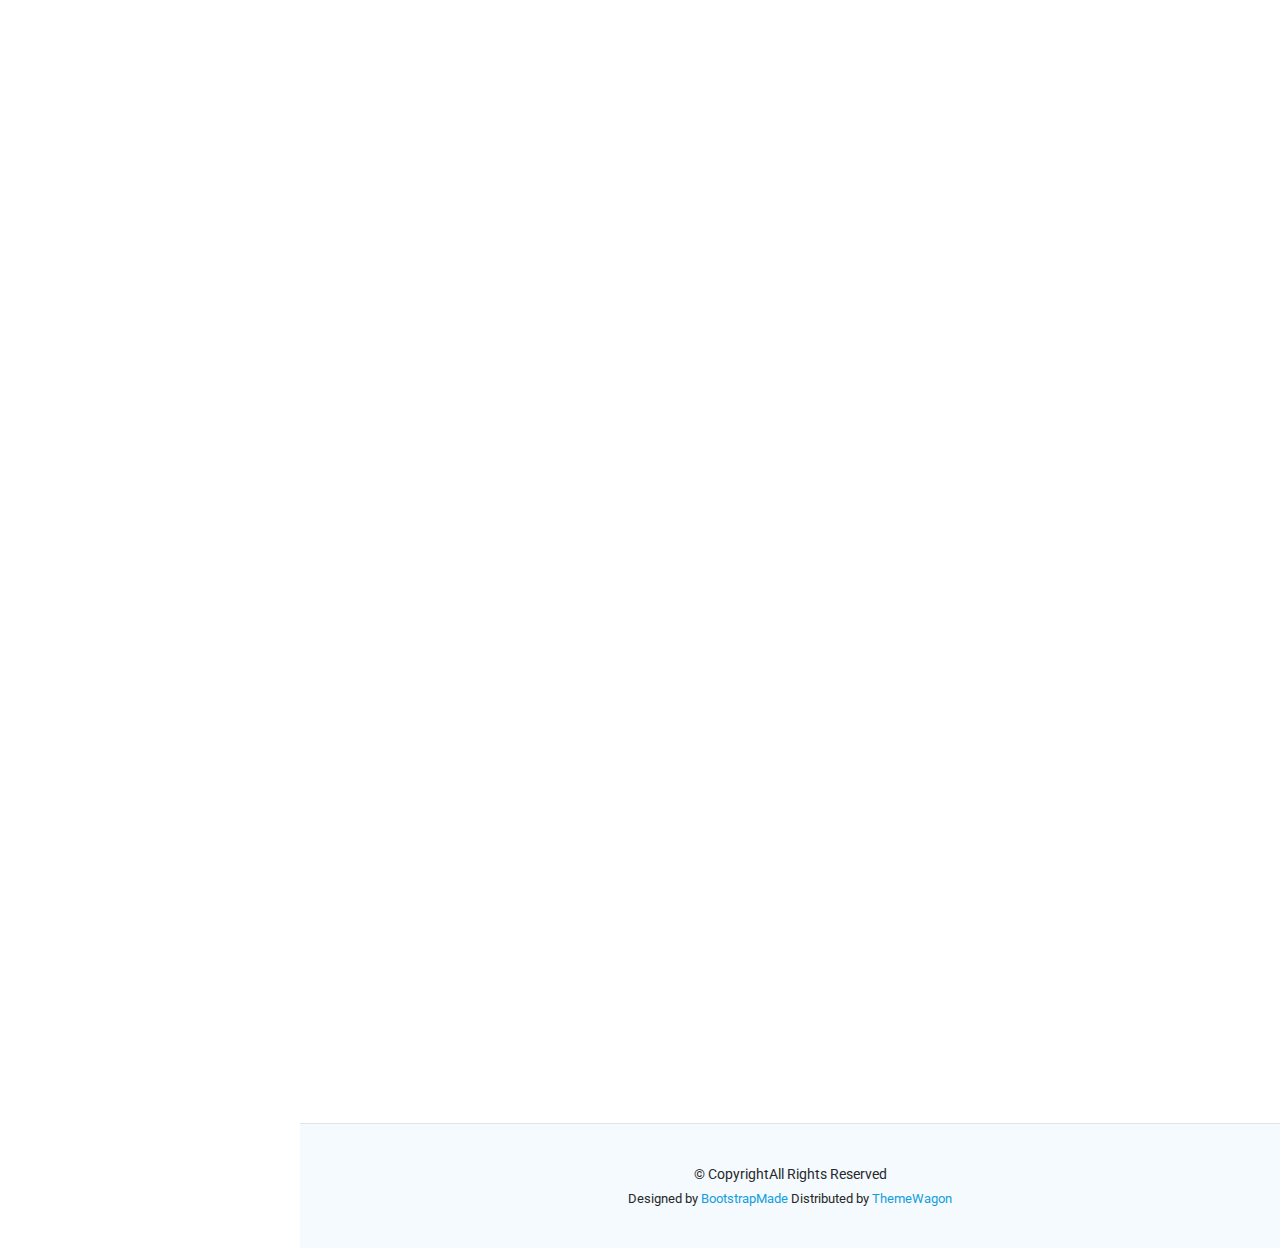
==== commit dd89d2ef: "AWS ligtsail" ====
--- a/index.html
+++ b/index.html
@@ -471,7 +471,7 @@
                   <h4>Stock Closing Price Prediction</h4>
                   <p>Learned about time series forcasting, used LSTM to predict the closing price of stocks</p>
                   <a href="assets\img\Stock_Price.png" title="Stock Closing Price Prediction" data-gallery="portfolio-gallery-product" class="glightbox preview-link"><i class="bi bi-zoom-in"></i></a>
-                  <a href="https://stock-closing-price.onrender.com/" title="More Details" class="details-link"><i class="bi bi-link-45deg"></i></a>
+                  <a href="http://13.127.49.140/" title="More Details" class="details-link"><i class="bi bi-link-45deg"></i></a>
                 </div>
               </div>
             </div><!-- End Portfolio Item -->
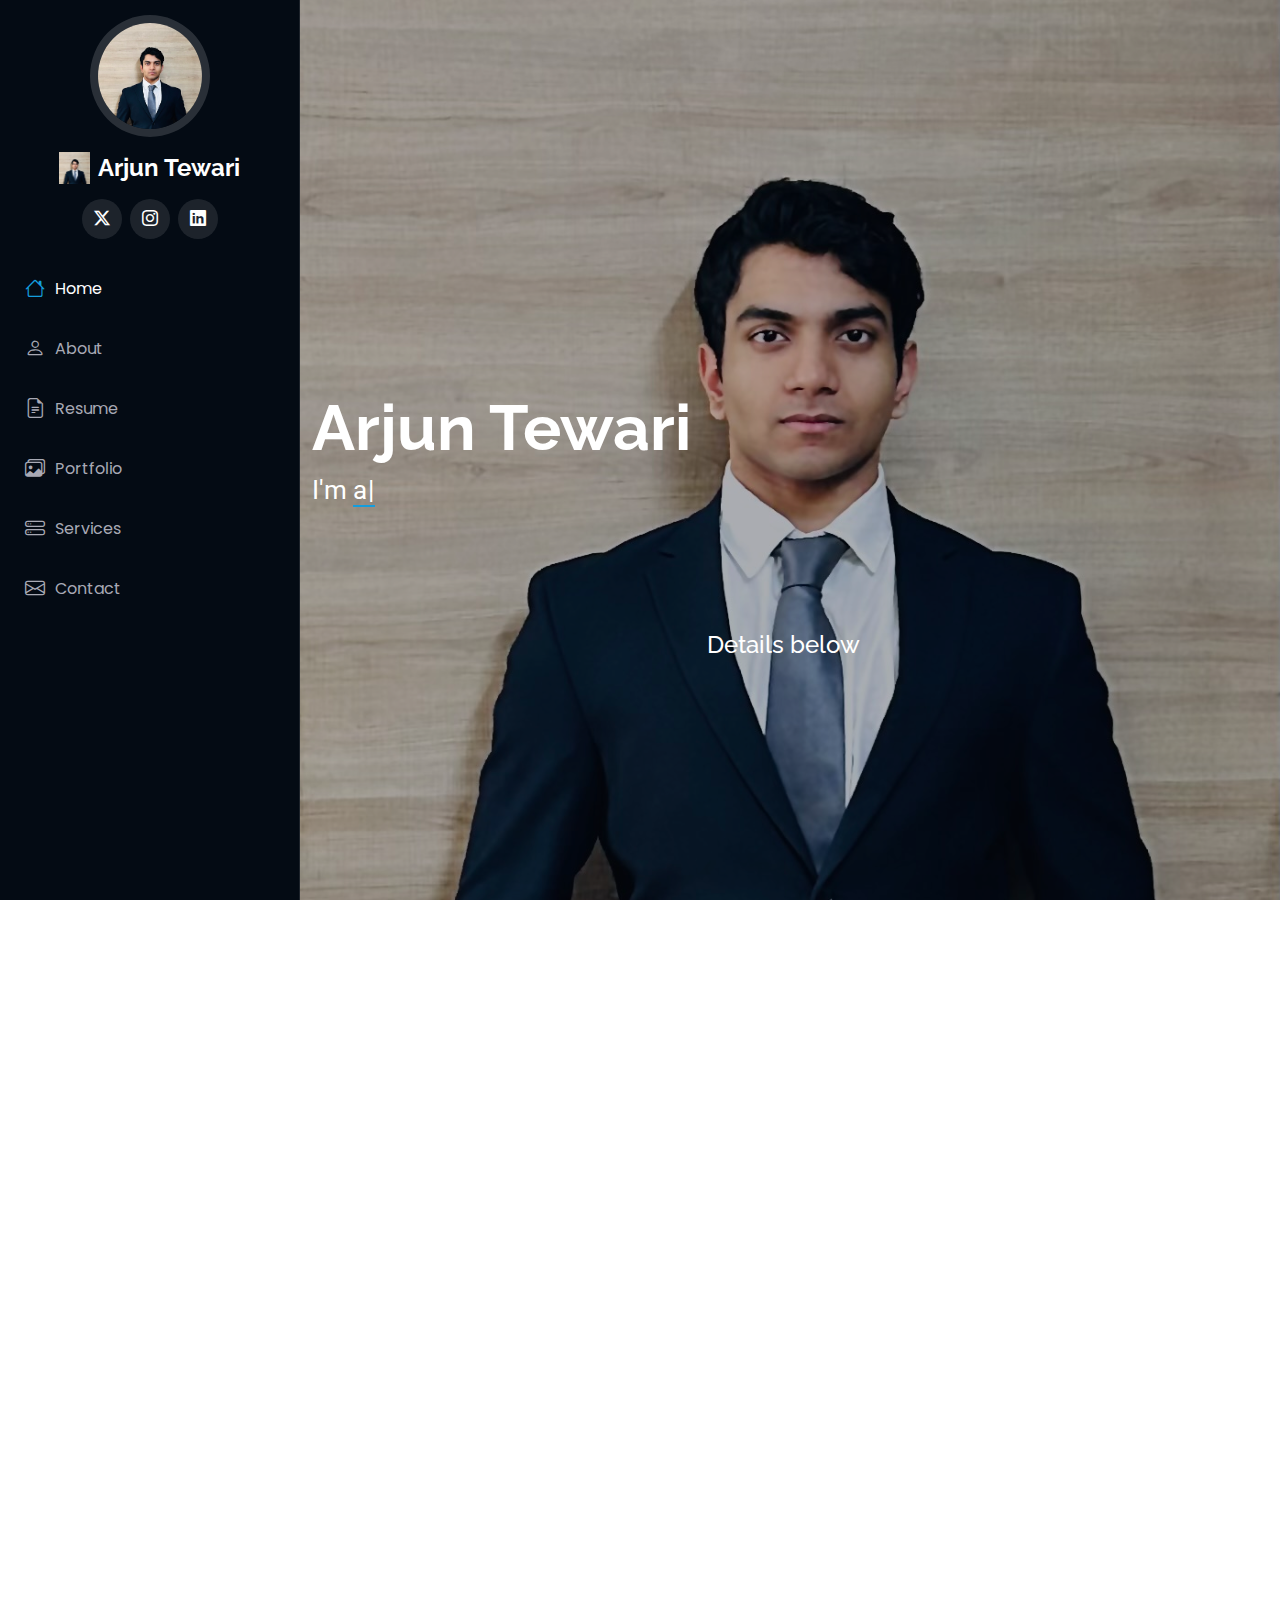
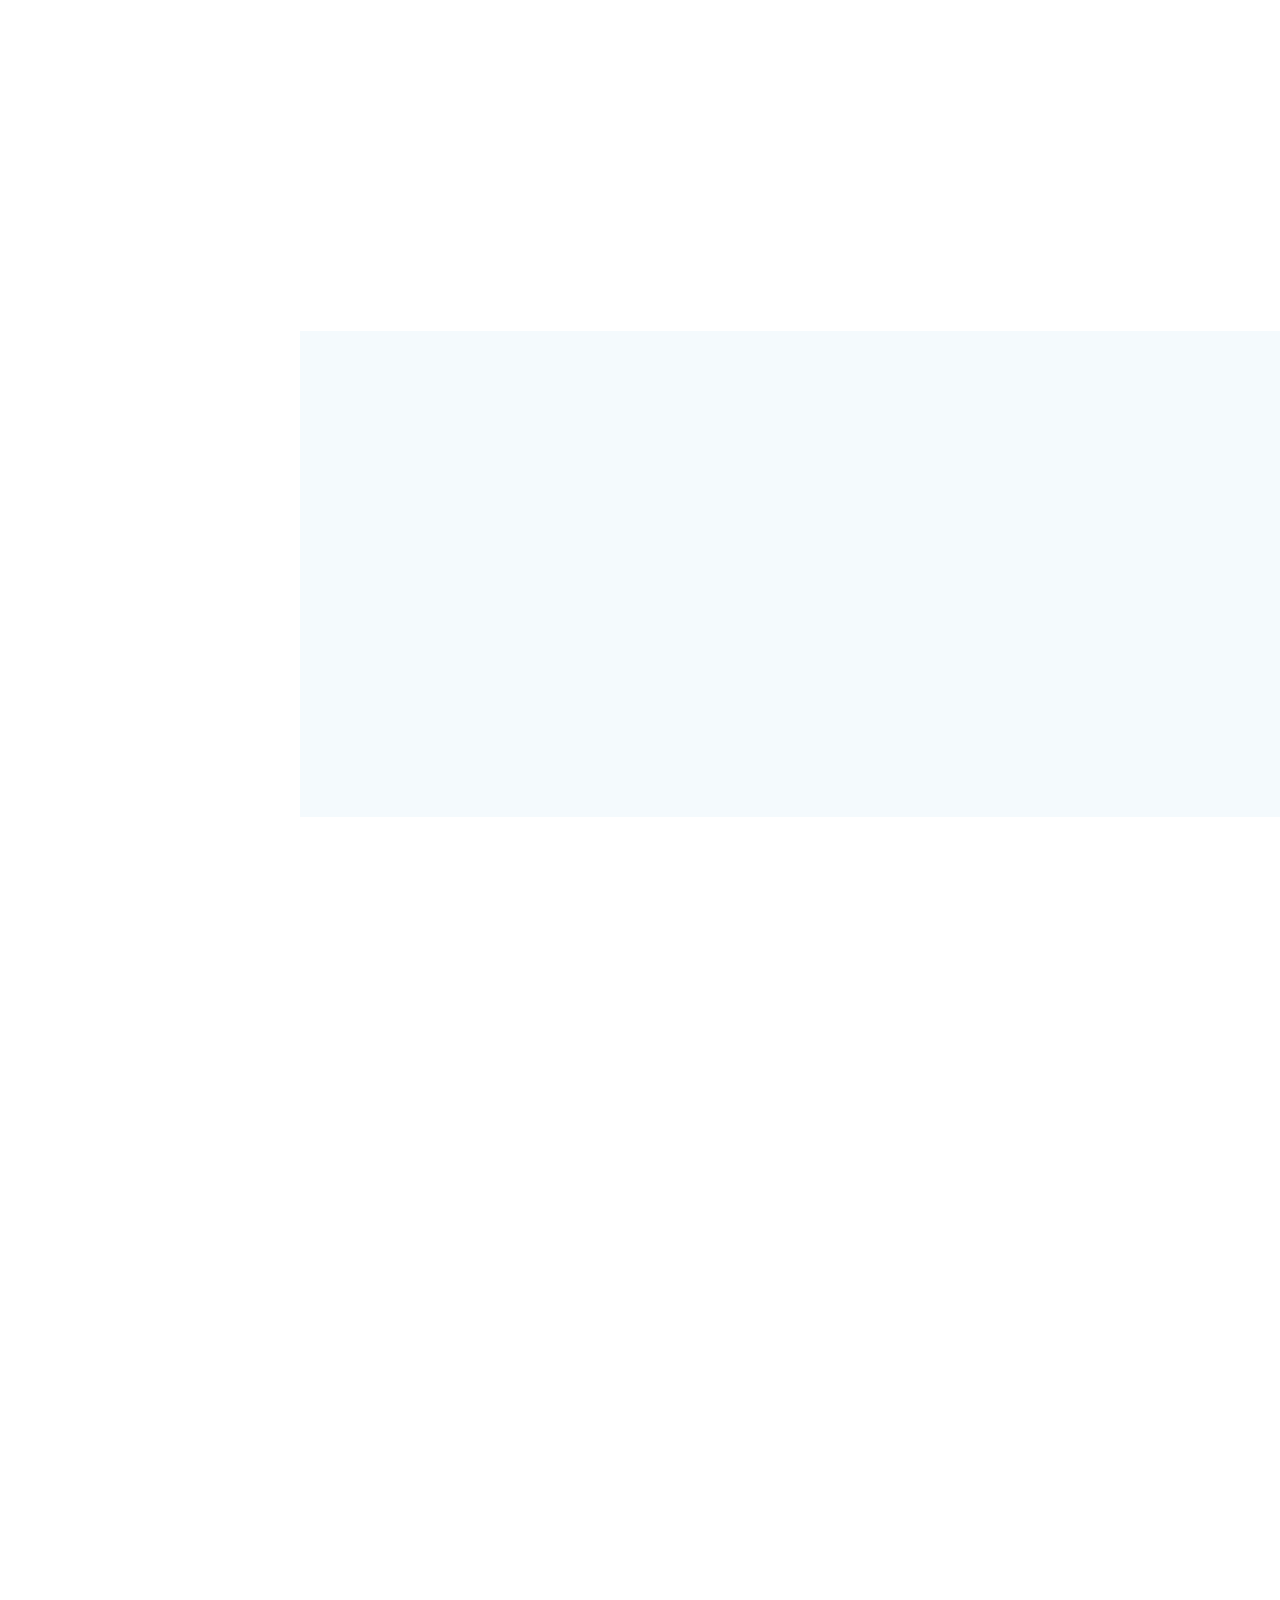
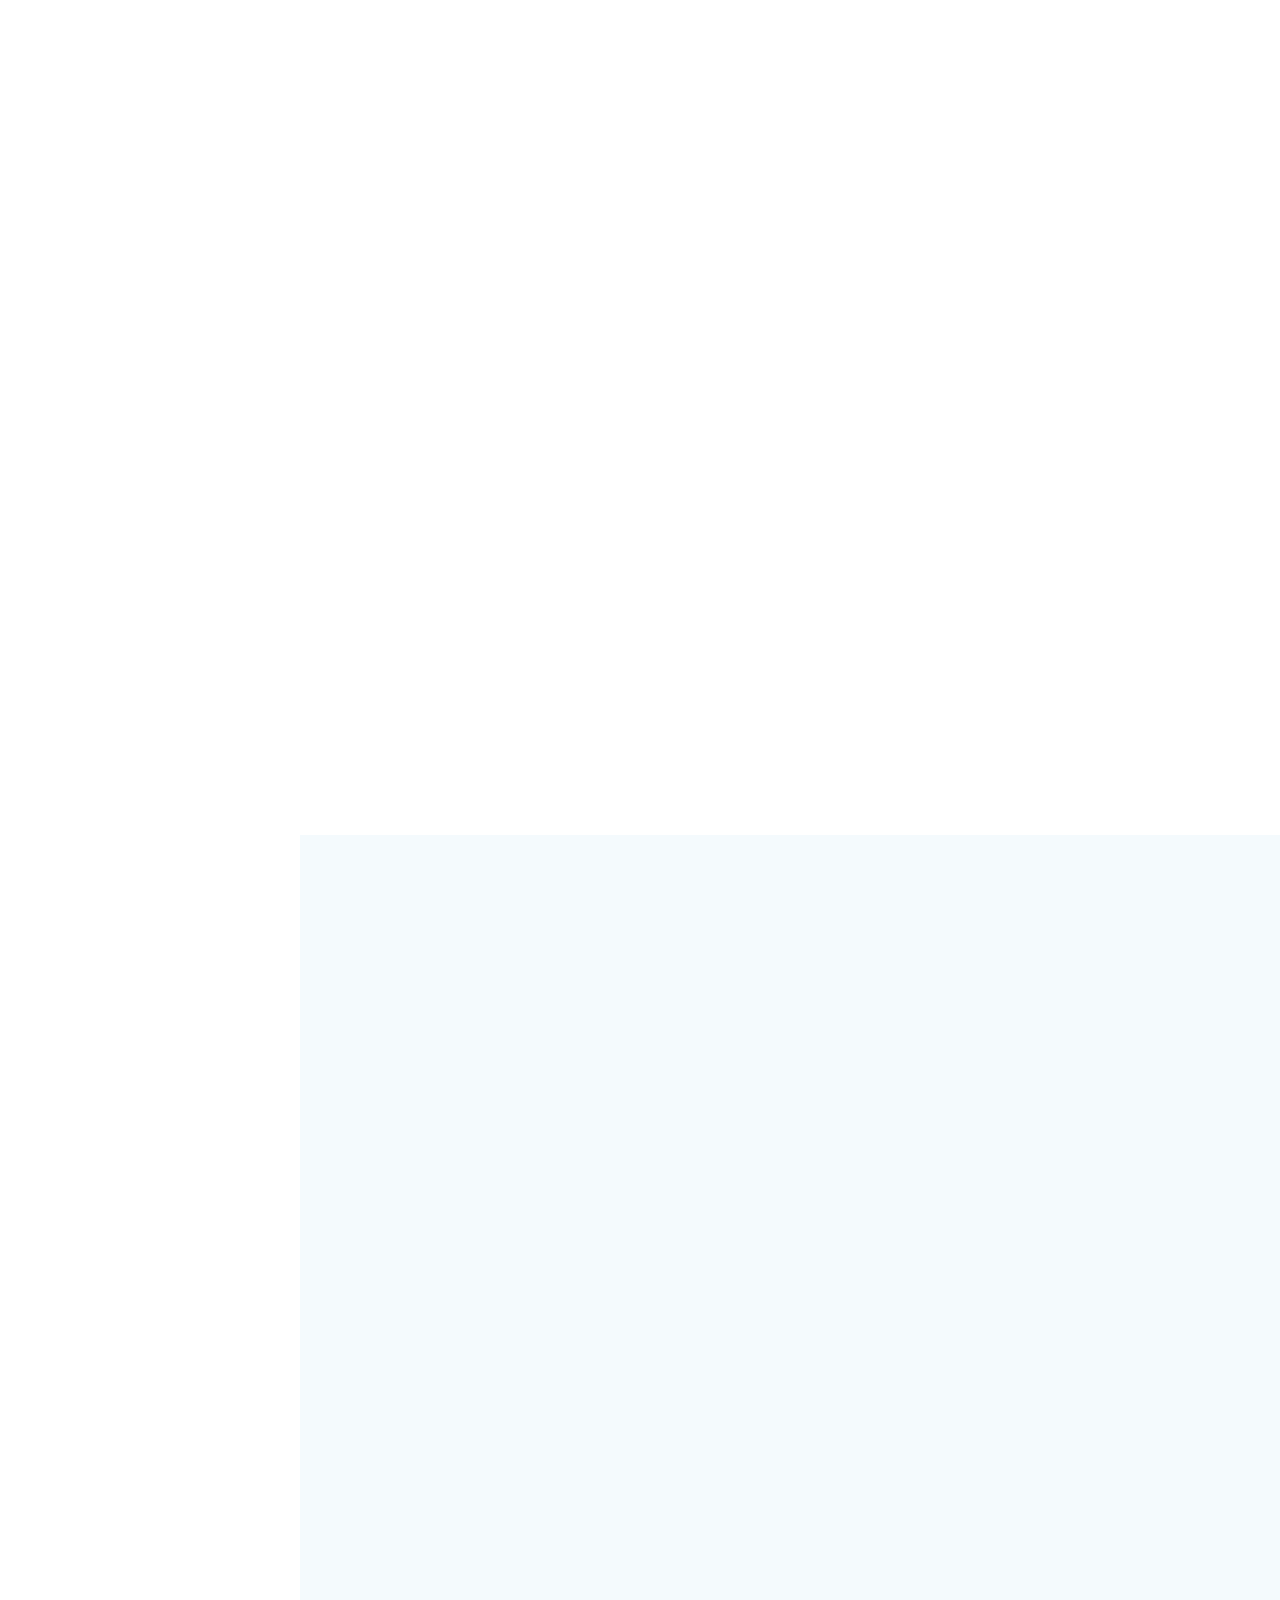
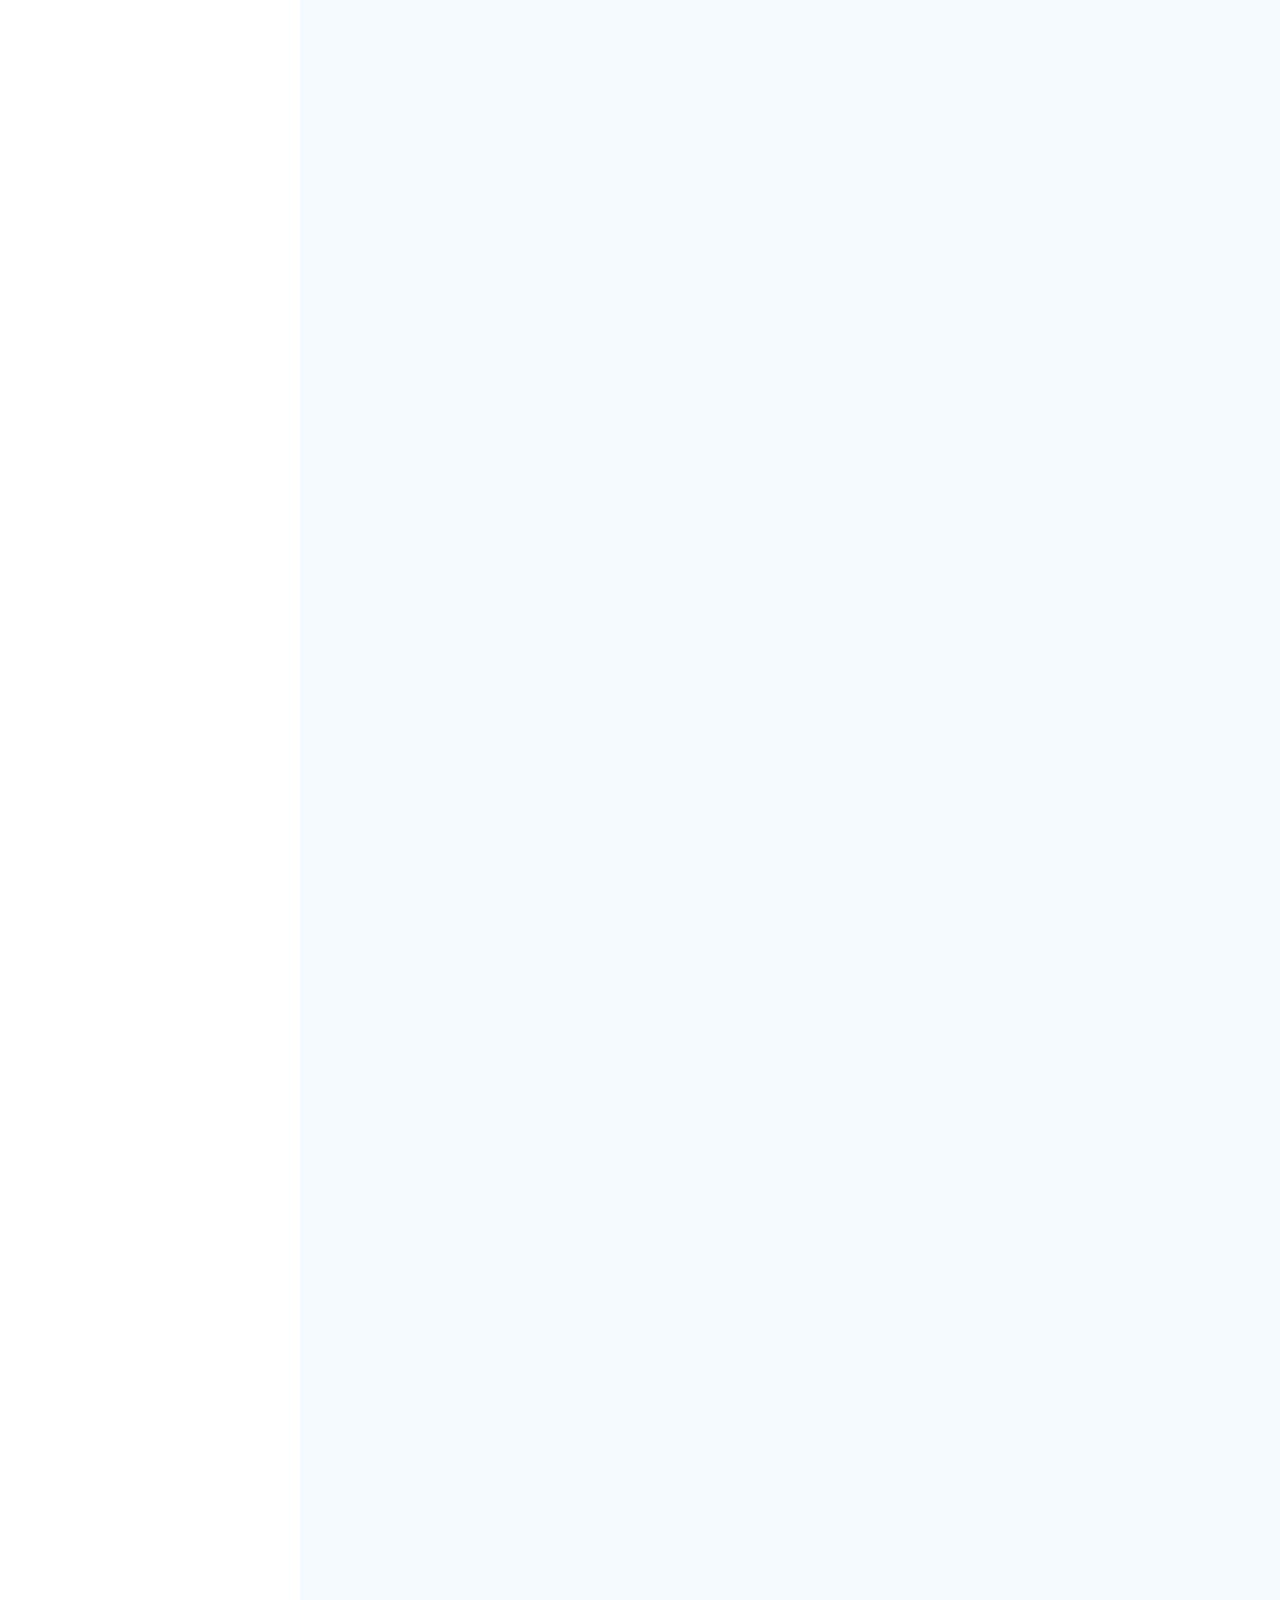
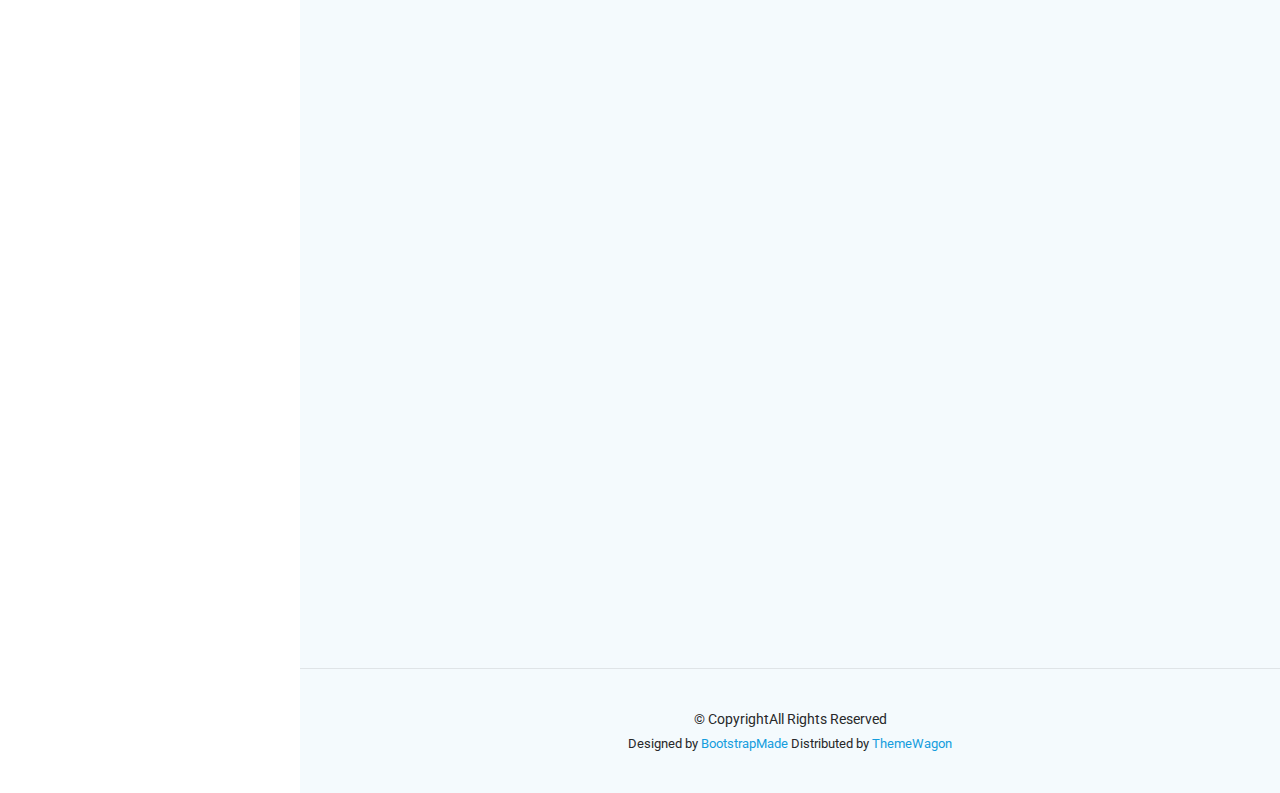
==== commit 281d8cfe: "Lightsail" ====
--- a/index.html
+++ b/index.html
@@ -299,15 +299,22 @@
             <div class="resume-item">
               <h4>Data structures &amp; Algorithms</h4>
               <h5>08/23 - 03/24</h5>
-              <p><em>Coding Blocks, Pitampura</em></p>
+              <p><em>Coding Blocks</em></p>
               <p>Gained deep knowledge of various algorithms and data structures, Solved more that 100 questions on leetcode platform using C++</p>
-            </div><!-- Edn Resume Item -->
+            </div><!-- End Resume Item -->
 
             <div class="resume-item">
               <h4>Agents, Chatbots and customGPT builder</h4>
               <h5>09/24 - 10/24</h5>
               <p><em>Udemy</em></p>
               <p>Learned techniques to work with CrewAI, Langchain, LlamaIndex and other technologies to build various agents, Chatbots and prompt engineering.</p>
+            </div><!-- Edn Resume Item -->
+
+            <div class="resume-item">
+              <h4>AWS certified Cloud Practitioner</h4>
+              <h5>16/02/25</h5>
+              <p><em>Amazon Web Services</em></p>
+              <p>Learned about Cloud computing and its uses in machine learning. </p>
             </div><!-- Edn Resume Item -->
 
           </div>
@@ -330,18 +337,7 @@
               </ul>
             </div><!-- Edn Resume Item -->
 
-            <div class="resume-item">
-              <h4>LLM app workflow automation</h4>
-              <h5>Lalit k Garg - Founder of Bachapanti</h5>
-              <h5>11/24 - Present</h5>
-              <p><em>New Delhi, India</em></p>
-              <ul>
-                <li>Developed numerous marketing programs (logos, brochures,infographics, presentations, and advertisements).</li>
-                <li>Managed up to 5 projects or tasks at a given time while under pressure</li>
-                <li>Recommended and consulted with clients on the most appropriate graphic design</li>
-                <li>Created 4+ design presentations and proposals a month for clients and account managers</li>
-              </ul>
-            </div><!-- Edn Resume Item -->
+
 
             <div class="resume-item">
               <h4>AI marketing and developement</h4>
@@ -375,60 +371,6 @@
       <p>Recognitions and achievements showcasing my expertise and skills</p>
     </div><!-- End Section Title -->
   
-    <div class="container" data-aos="fade-up" data-aos-delay="100">
-  
-      <div class="swiper init-swiper">
-        <script type="application/json" class="swiper-config">
-          {
-            "loop": true,
-            "speed": 600,
-            "autoplay": {
-              "delay": 5000
-            },
-            "slidesPerView": "auto",
-            "pagination": {
-              "el": ".swiper-pagination",
-              "type": "bullets",
-              "clickable": true
-            },
-            "breakpoints": {
-              "320": {
-                "slidesPerView": 1,
-                "spaceBetween": 40
-              },
-              "1200": {
-                "slidesPerView": 1,
-                "spaceBetween": 1
-              }
-            }
-          }
-        </script>
-        <div class="swiper-wrapper" style="display: flex; justify-content: center; align-items: center; text-align: center;">
-          <div class="swiper-slide">
-            <div class="certificate-item">
-              <img src="assets/img/certifications/certificate-1.jpeg" class="certificate-img" alt="Certification 1" style="width: 100%; height: auto; max-width: 500px; max-height: 300px;">
-            </div>
-          </div><!-- End certificate item -->
-  
-          <div class="swiper-slide">
-            <div class="certificate-item">
-              <img src="assets/img/certifications/certificate-2.jpeg" class="certificate-img" alt="Certification 2" style="width: 100%; height: auto; max-width: 500px; max-height: 300px;">
-            </div>
-          </div><!-- End certificate item -->
-  
-          <div class="swiper-slide">
-            <div class="certificate-item">
-              <img src="assets/img/certifications/certificate-3.png" class="certificate-img" alt="Certification 3" style="width: 100%; height: auto; max-width: 500px; max-height: 300px;">
-            </div>
-          </div><!-- End certificate item --> 
-        </div>
-        <div class="swiper-pagination"></div>
-      </div>
-  
-    </div>
-  
-  </section><!-- /Certifications Section -->
-  
 
     <!-- Portfolio Section -->
     <section id="portfolio" class="portfolio section light-background">
@@ -459,7 +401,7 @@
                   <h4>Predicting Insurance Charge</h4>
                   <p>Using Hubber Regressor</p>
                   <a href="assets/img/Insurance_charge.png" title="Insurance Charge Predictor" data-gallery="portfolio-gallery-app" class="glightbox preview-link"><i class="bi bi-zoom-in"></i></a>
-                  <a href="https://predicting-insurance.onrender.com/" title="View Demo" class="details-link"><i class="bi bi-link-45deg"></i></a>
+                  <a href="http://13.127.217.248:5002/" title="View Demo" class="details-link"><i class="bi bi-link-45deg"></i></a>
                 </div>
               </div>
             </div><!-- End Portfolio Item -->
@@ -471,7 +413,7 @@
                   <h4>Stock Closing Price Prediction</h4>
                   <p>Learned about time series forcasting, used LSTM to predict the closing price of stocks</p>
                   <a href="assets\img\Stock_Price.png" title="Stock Closing Price Prediction" data-gallery="portfolio-gallery-product" class="glightbox preview-link"><i class="bi bi-zoom-in"></i></a>
-                  <a href="http://13.127.49.140/" title="More Details" class="details-link"><i class="bi bi-link-45deg"></i></a>
+                  <a href="http://13.127.217.248:5001/" title="More Details" class="details-link"><i class="bi bi-link-45deg"></i></a>
                 </div>
               </div>
             </div><!-- End Portfolio Item -->
@@ -492,10 +434,10 @@
               <div class="portfolio-content h-100">
                 <img src="assets/img/Seoul_Data.png" class="img-fluid" alt="">
                 <div class="portfolio-info">
-                  <h4>Predicting Seoul Bike Data</h4>
-                  <p>Predicting the demand of bike in seoul based on various atmospheric conditions, using regressor model and fine tuning it using GridSearchCV</p>
-                  <a href="assets/img/Seoul_Data.png" title="Predicting Seoul Bike Data" data-gallery="portfolio-gallery-app" class="glightbox preview-link"><i class="bi bi-zoom-in"></i></a>
-                  <a href="https://seoul-bike-data.onrender.com" title="More Details" class="details-link"><i class="bi bi-link-45deg"></i></a>
+                  <h4>Energy Consumption</h4>
+                  <p>Predicting the demand of energy demands on various factors</p>
+                  <a href="assets/img/energy.png" title="Predicting Energy Demand" data-gallery="portfolio-gallery-app" class="glightbox preview-link"><i class="bi bi-zoom-in"></i></a>
+                  <a href="http://13.127.217.248:5003/" title="More Details" class="details-link"><i class="bi bi-link-45deg"></i></a>
                 </div>
               </div>
             </div><!-- End Portfolio Item -->
@@ -508,23 +450,10 @@
                   <h4>Review App</h4>
                   <p>Extracts key information from a review</p>
                   <a href="assets/img/Review.png" title="Review app" data-gallery="portfolio-gallery-branding" class="glightbox preview-link"><i class="bi bi-zoom-in"></i></a>
-                  <a href="https://app-review-app-qqucusugmcpa2dsuif8xfp.streamlit.app/" title="More Details" class="details-link"><i class="bi bi-link-45deg"></i></a>
+                  <a href="http://13.127.217.248:5004/" title="More Details" class="details-link"><i class="bi bi-link-45deg"></i></a>
                 </div>
               </div>
             </div><!-- End Portfolio Item -->
-
-            <div class="col-lg-4 col-md-6 portfolio-item isotope-item filter-product">
-              <div class="portfolio-content h-100">
-                <img src="assets/img/portfolio/product-3.jpg" class="img-fluid" alt="">
-                <div class="portfolio-info">
-                  <h4>Product 3</h4>
-                  <p>Lorem ipsum, dolor sit amet consectetur</p>
-                  <a href="assets/img/portfolio/product-3.jpg" title="Product 3" data-gallery="portfolio-gallery-product" class="glightbox preview-link"><i class="bi bi-zoom-in"></i></a>
-                  <a href="portfolio-details.html" title="More Details" class="details-link"><i class="bi bi-link-45deg"></i></a>
-                </div>
-              </div>
-            </div>
-            <!-- End Portfolio Item -->
 
             <div class="col-lg-4 col-md-6 portfolio-item isotope-item filter-branding">
               <div class="portfolio-content h-100">
@@ -543,8 +472,8 @@
               <div class="portfolio-content h-100">
                 <img src="assets/img/Advanced_Chatbot.png" class="img-fluid" alt="">
                 <div class="portfolio-info">
-                  <h4>Conversational RAG app</h4>
-                  <p>Used Langchain and Faiss to make a Chatbot</p>
+                  <h4>Advaned Chatbot</h4>
+                  <p>Used Langchain and Faiss to make a Chatbot, Git-hub</p>
                   <a href="assets/img/Advanced_Chatbot.png" title="Conversational RAG app" data-gallery="portfolio-gallery-branding" class="glightbox preview-link"><i class="bi bi-zoom-in"></i></a>
                   <a href="https://arjuntewari.github.io/Advanced_Chatbot/" title="More Details" class="details-link"><i class="bi bi-link-45deg"></i></a>
                 </div>
@@ -559,20 +488,7 @@
                   <h4>Evaluate a Rag App</h4>
                   <p>You can Evaluate the responses of the RAG app with real answers.</p>
                   <a href="assets/img/Evaluate_Rag.png" title="RAG Eval app" data-gallery="portfolio-gallery-branding" class="glightbox preview-link"><i class="bi bi-zoom-in"></i></a>
-                  <a href="https://emailresponse-xdjowjzenzt3ikajrxwhfy.streamlit.app/" title="More Details" class="details-link"><i class="bi bi-link-45deg"></i></a>
-                </div>
-              </div>
-            </div>
-            <!-- End Portfolio Item -->
-
-            <div class="col-lg-4 col-md-6 portfolio-item isotope-item filter-branding">
-              <div class="portfolio-content h-100">
-                <img src="assets/img/Key_info.png" class="img-fluid" alt="">
-                <div class="portfolio-info">
-                  <h4>Key Data Extractor</h4>
-                  <p>Extracts key data from a review of a product or service, useful for various comapanies.</p>
-                  <a href="assets/img/Key_info.png" title="Key Data Extractor" data-gallery="portfolio-gallery-branding" class="glightbox preview-link"><i class="bi bi-zoom-in"></i></a>
-                  <a href="https://app-review-app-qqucusugmcpa2dsuif8xfp.streamlit.app/" title="More Details" class="details-link"><i class="bi bi-link-45deg"></i></a>
+                  <a href="http://13.127.217.248:5006/" title="More Details" class="details-link"><i class="bi bi-link-45deg"></i></a>
                 </div>
               </div>
             </div>
@@ -598,7 +514,7 @@
                   <h4>Blog Writer</h4>
                   <p>Writes an article for a given topic and tone by the user</p>
                   <a href="assets/img/Blog_writer.png" title="Blog Writer" data-gallery="portfolio-gallery-branding" class="glightbox preview-link"><i class="bi bi-zoom-in"></i></a>
-                  <a href="https://emailresponse-idk2jqzurpie5ub9suemnh.streamlit.app/" title="More Details" class="details-link"><i class="bi bi-link-45deg"></i></a>
+                  <a href="http://13.127.217.248:5005/" title="More Details" class="details-link"><i class="bi bi-link-45deg"></i></a>
                 </div>
               </div>
             </div>
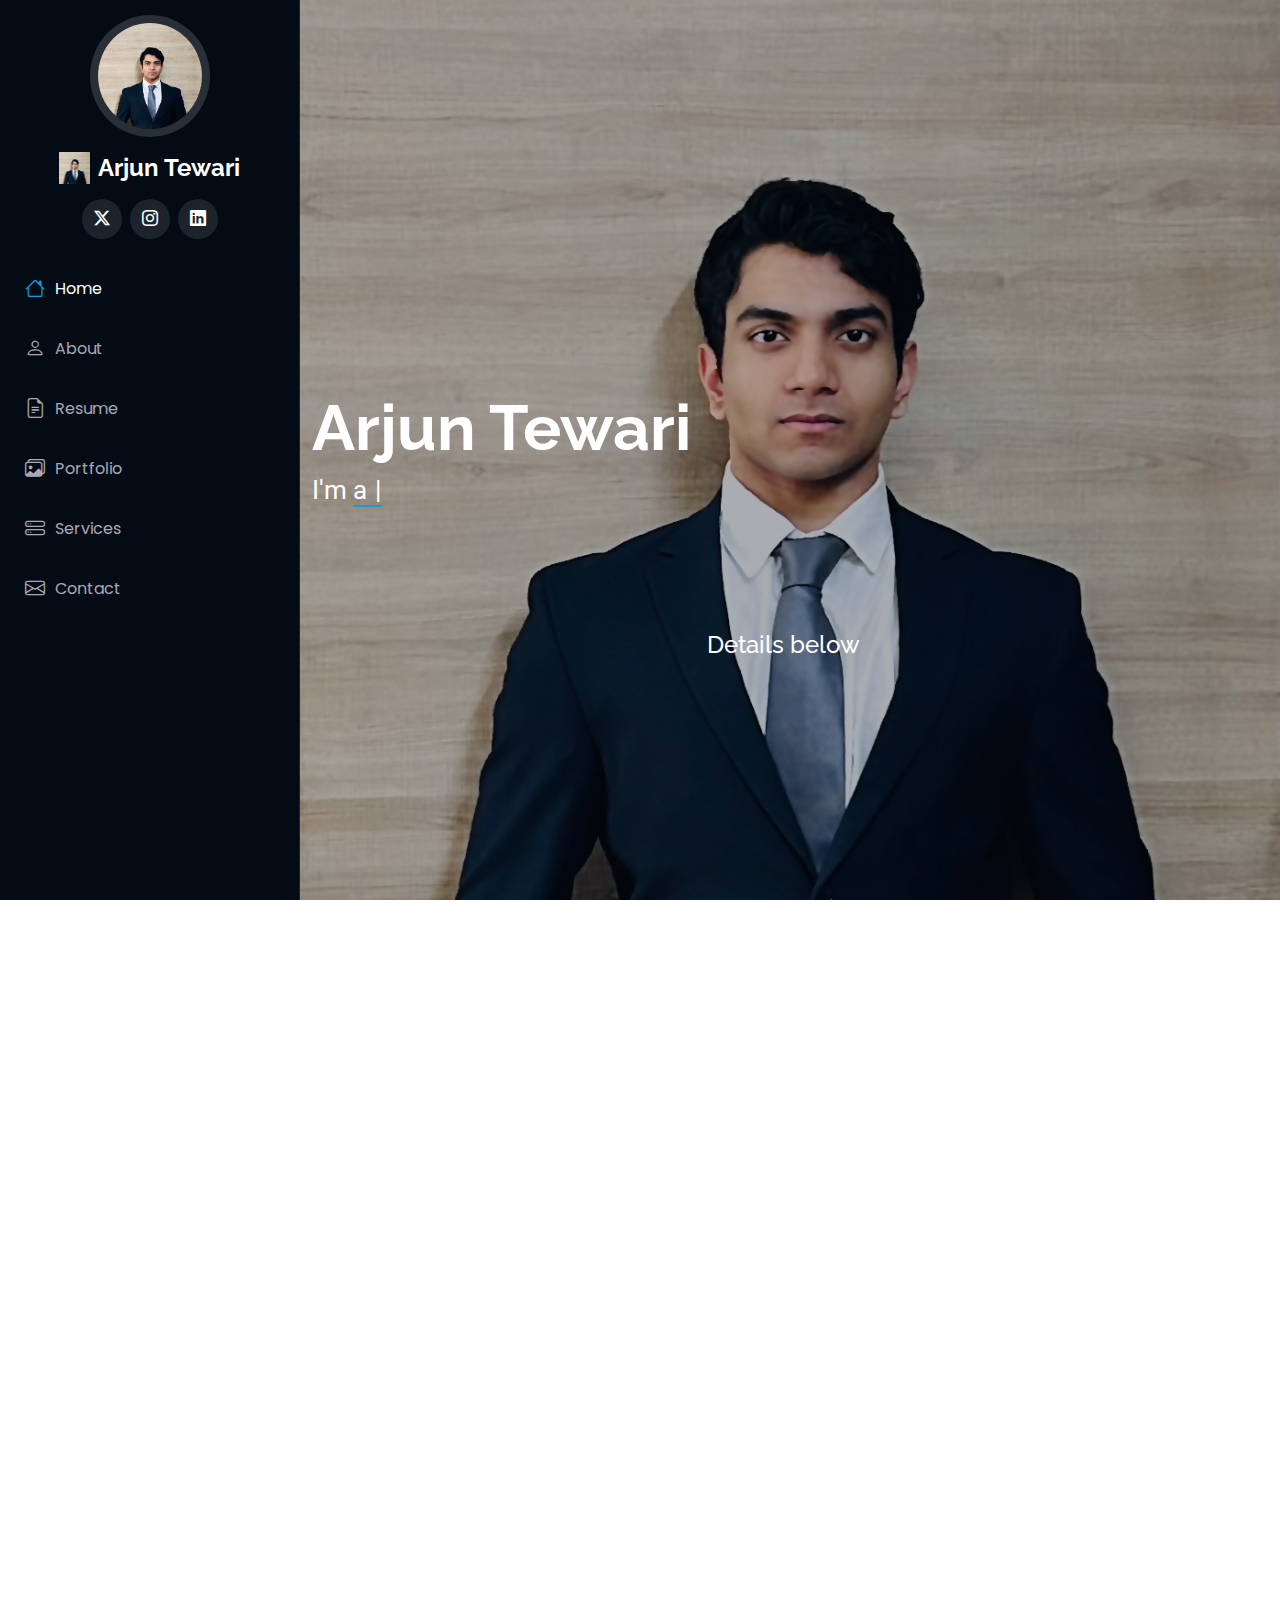
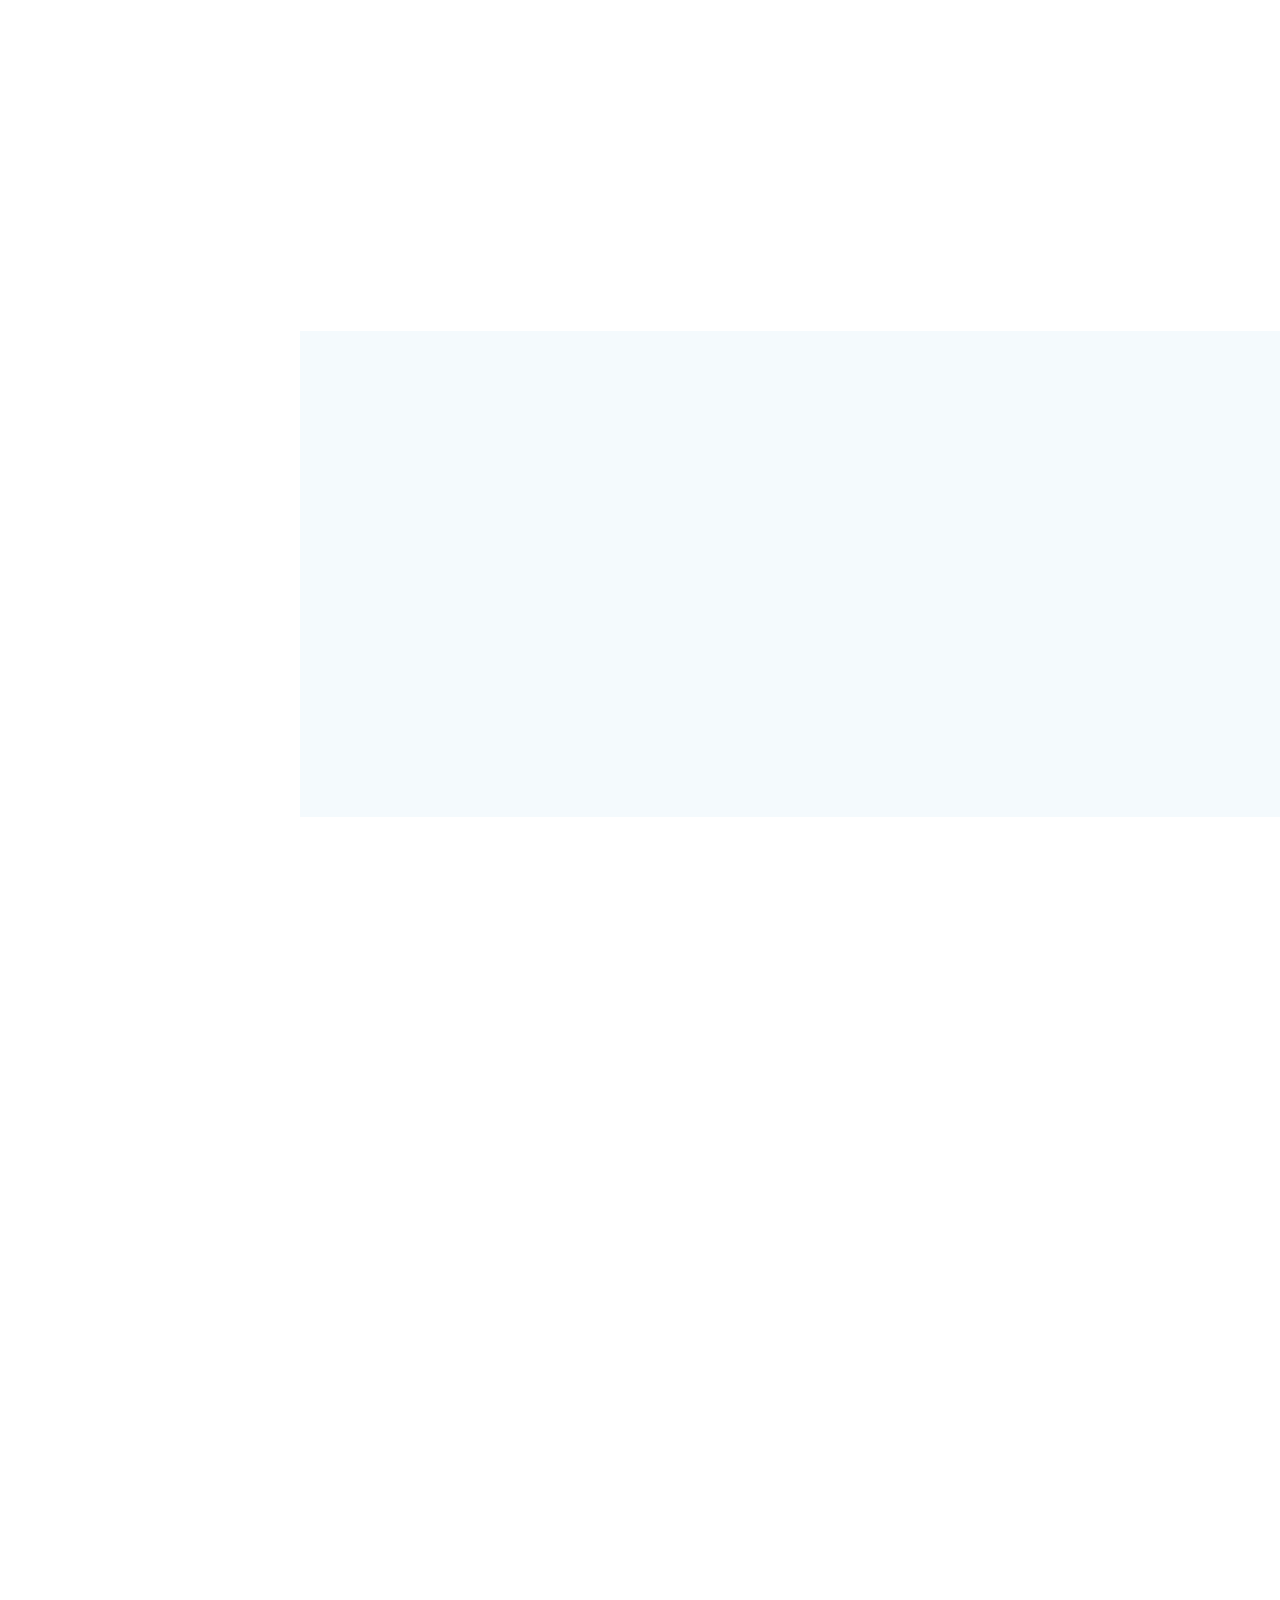
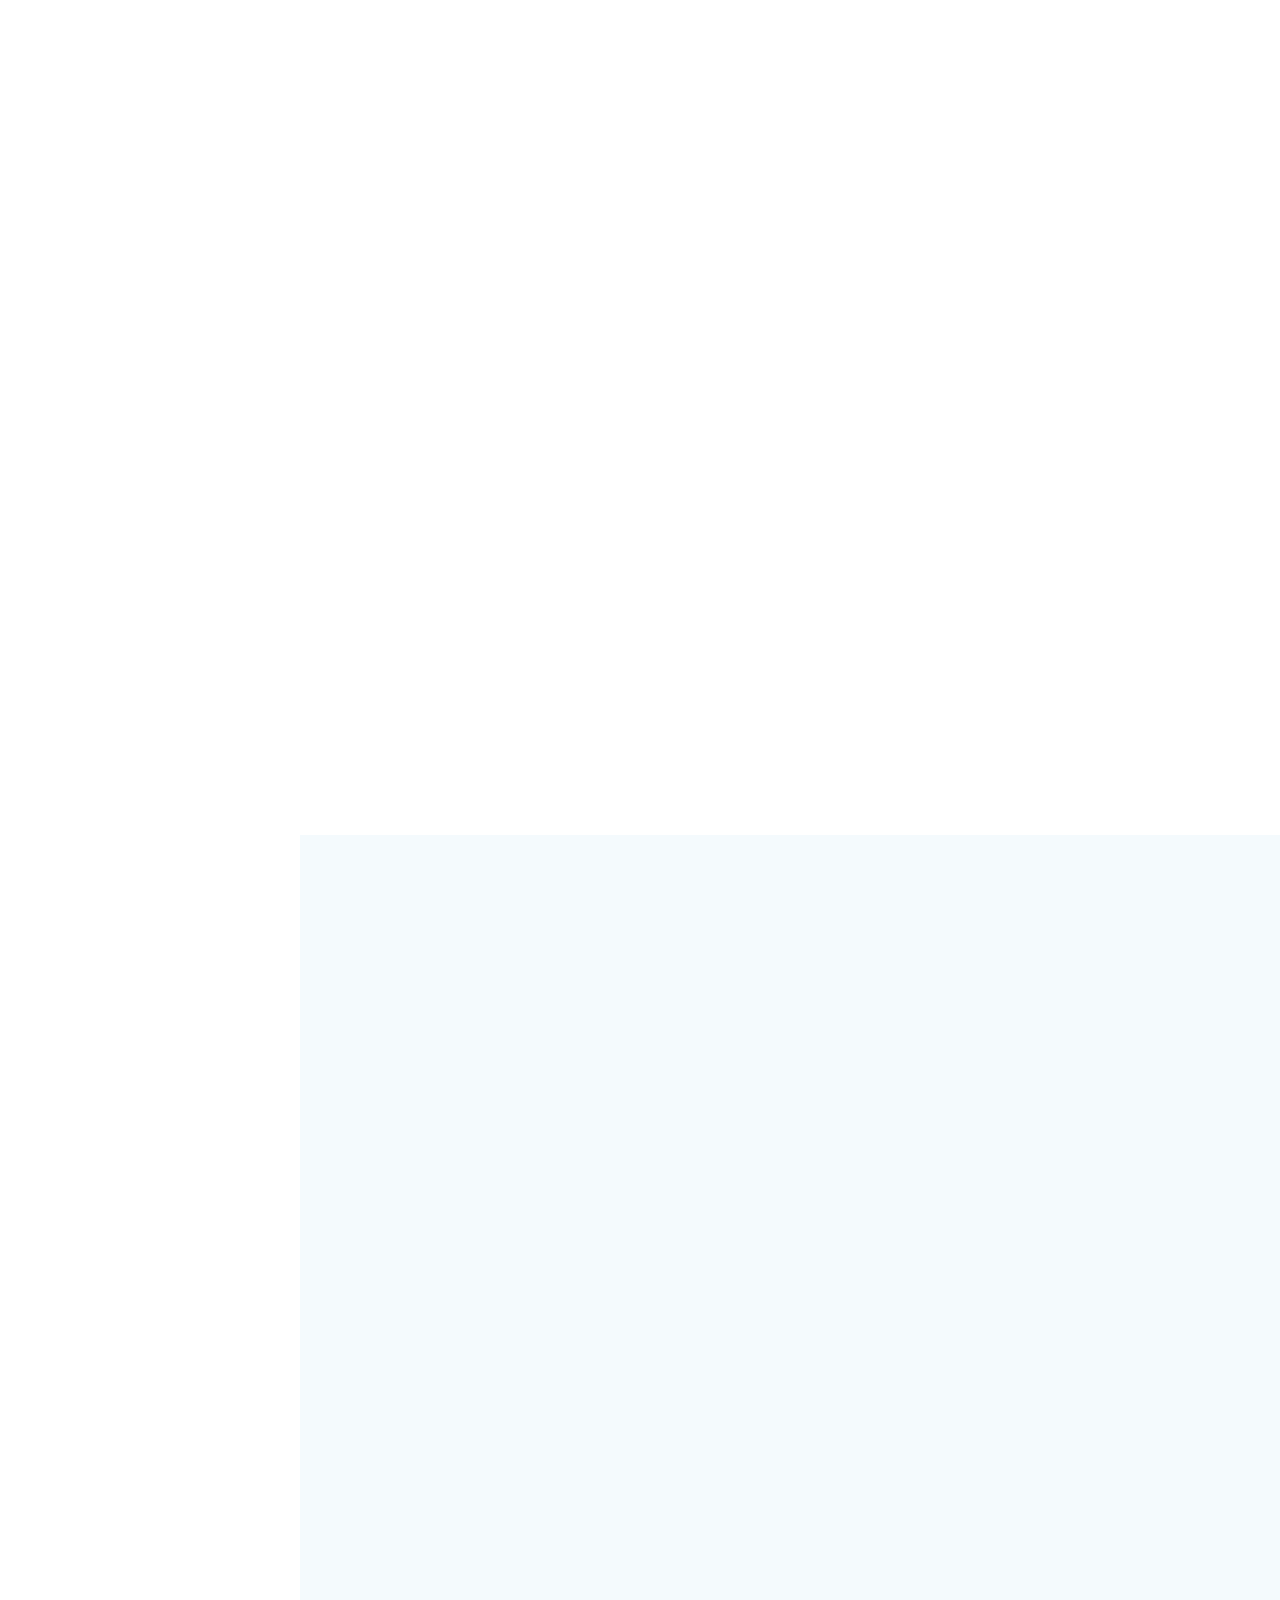
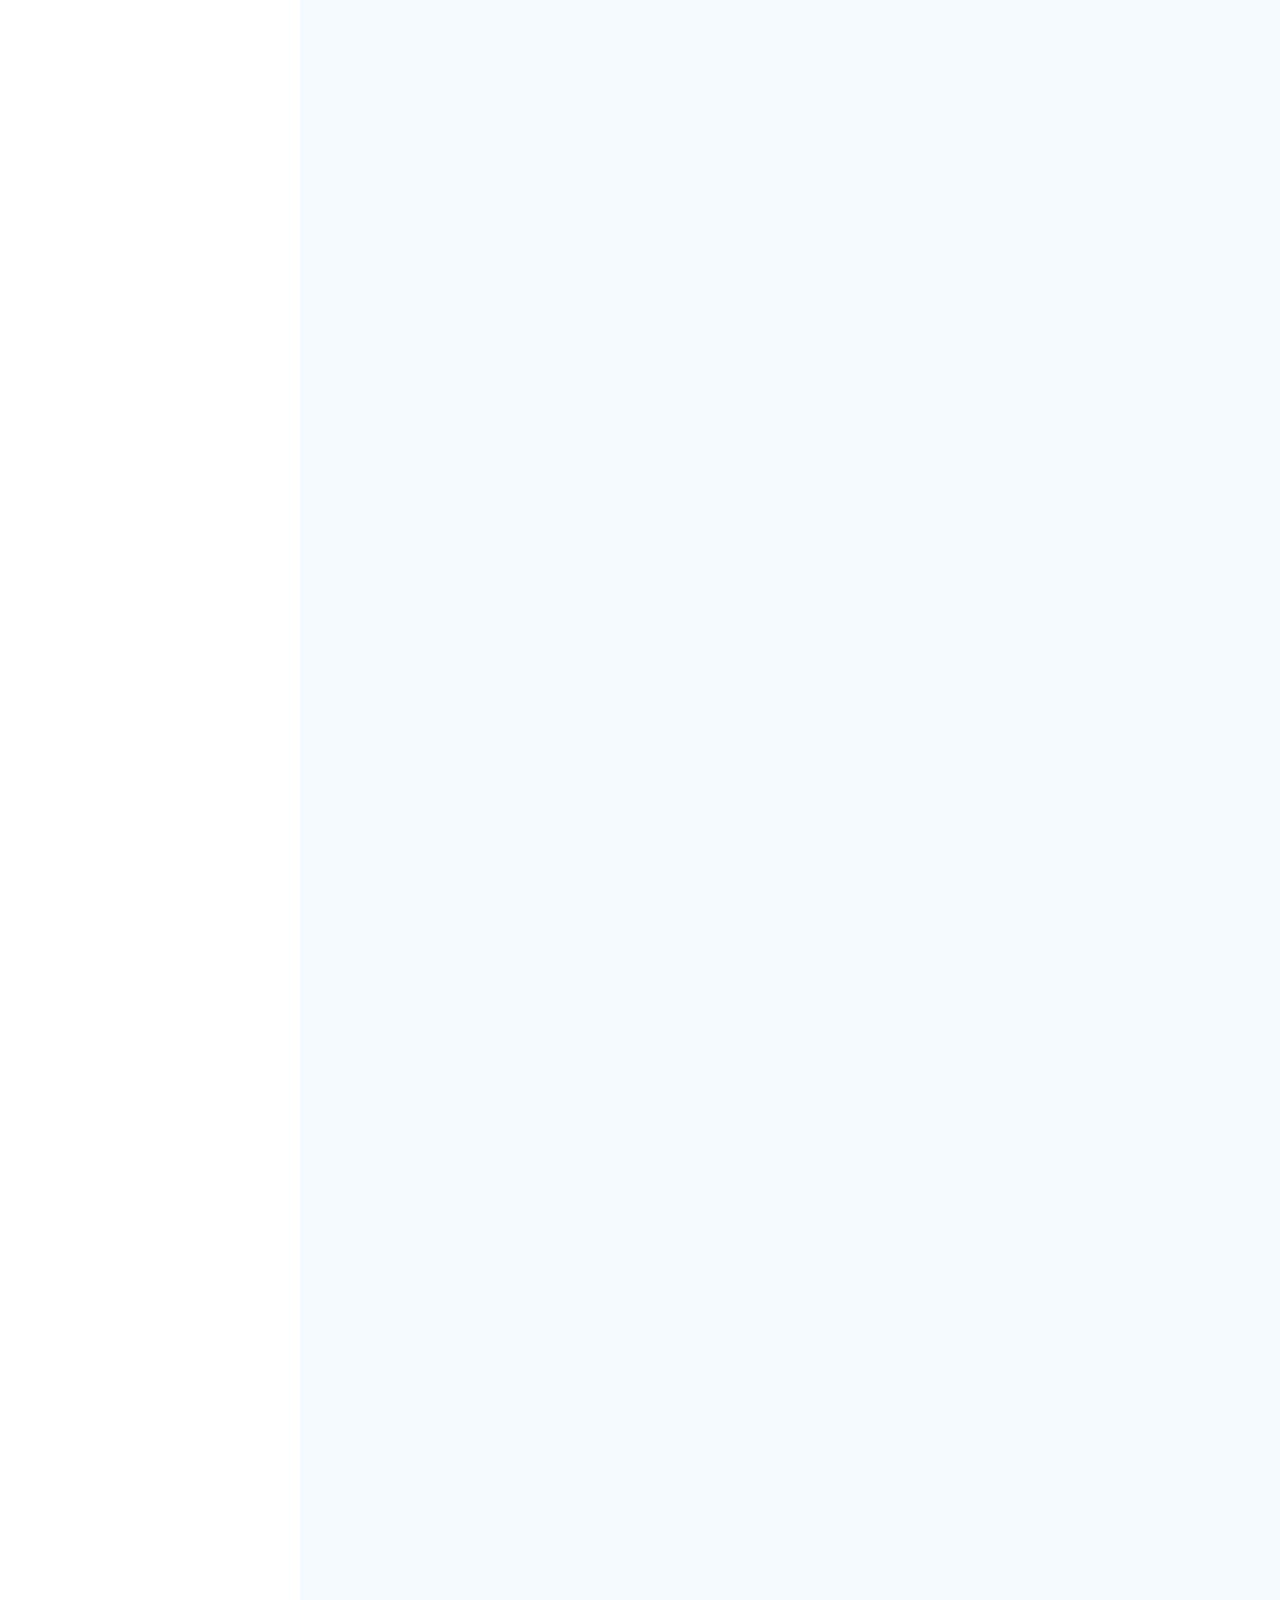
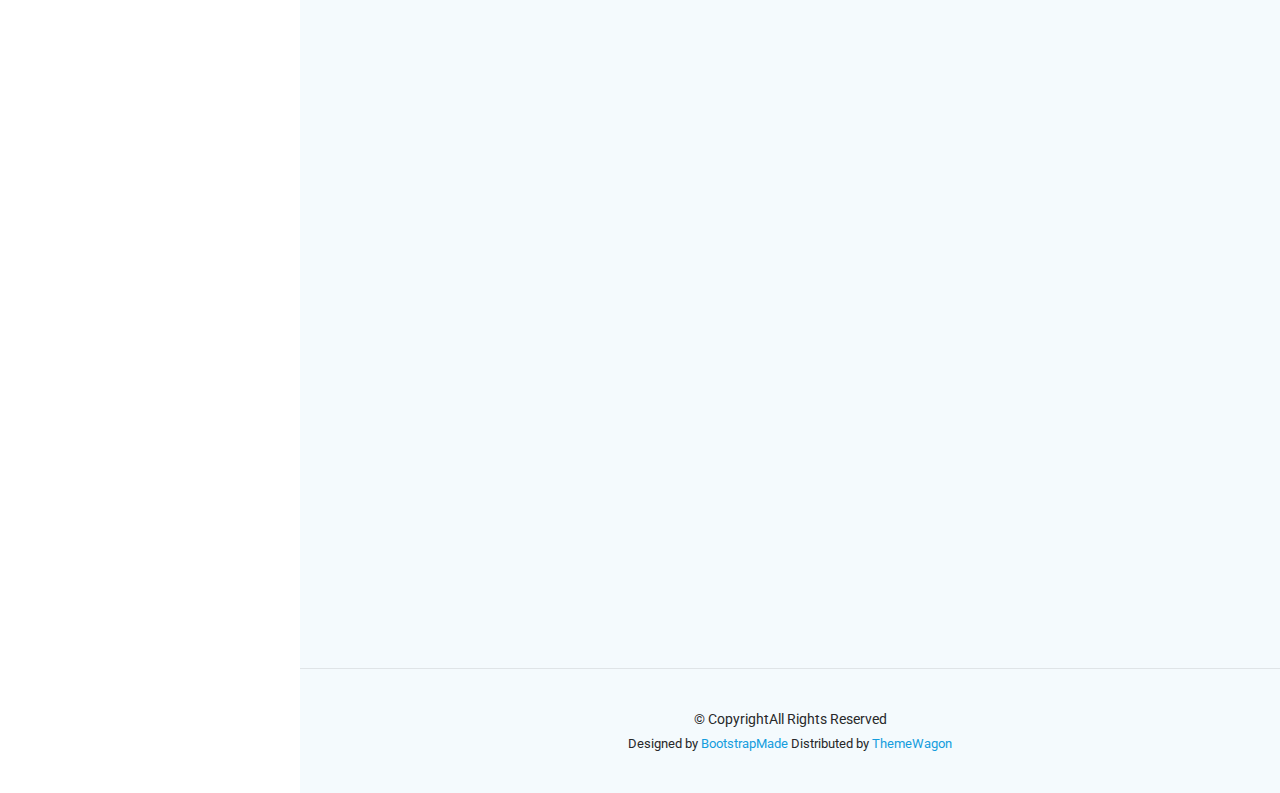
==== commit 39375ebe: "Update index.html" ====
--- a/index.html
+++ b/index.html
@@ -314,7 +314,8 @@
               <h4>AWS certified Cloud Practitioner</h4>
               <h5>16/02/25</h5>
               <p><em>Amazon Web Services</em></p>
-              <p>Learned about Cloud computing and its uses in machine learning. </p>
+              <p>Cleared AWS CLF-C02 in 10 days, Learned about Cloud computing and its uses in machine learning. </p>
+              <div data-iframe-width="150" data-iframe-height="270" data-share-badge-id="f5dfde83-3607-441e-9ea1-ff2fa5053dae" data-share-badge-host="https://www.credly.com"></div><script type="text/javascript" async src="//cdn.credly.com/assets/utilities/embed.js"></script>
             </div><!-- Edn Resume Item -->
 
           </div>
@@ -501,7 +502,7 @@
                   <h4>Email response generator</h4>
                   <p>Summarizes the content of the email, and generates an appropirate response for that mail.</p>
                   <a href="assets/img/Email.png" title="Key Data Extractor" data-gallery="portfolio-gallery-branding" class="glightbox preview-link"><i class="bi bi-zoom-in"></i></a>
-                  <a href="https://emailresponse-bumhnx2bnynstwzbe3ucot.streamlit.app/" title="More Details" class="details-link"><i class="bi bi-link-45deg"></i></a>
+                  <a href="http://13.127.217.248:5007/" title="More Details" class="details-link"><i class="bi bi-link-45deg"></i></a>
                 </div>
               </div>
             </div>
@@ -721,4 +722,4 @@
 
 </body>
 
-</html>+</html>
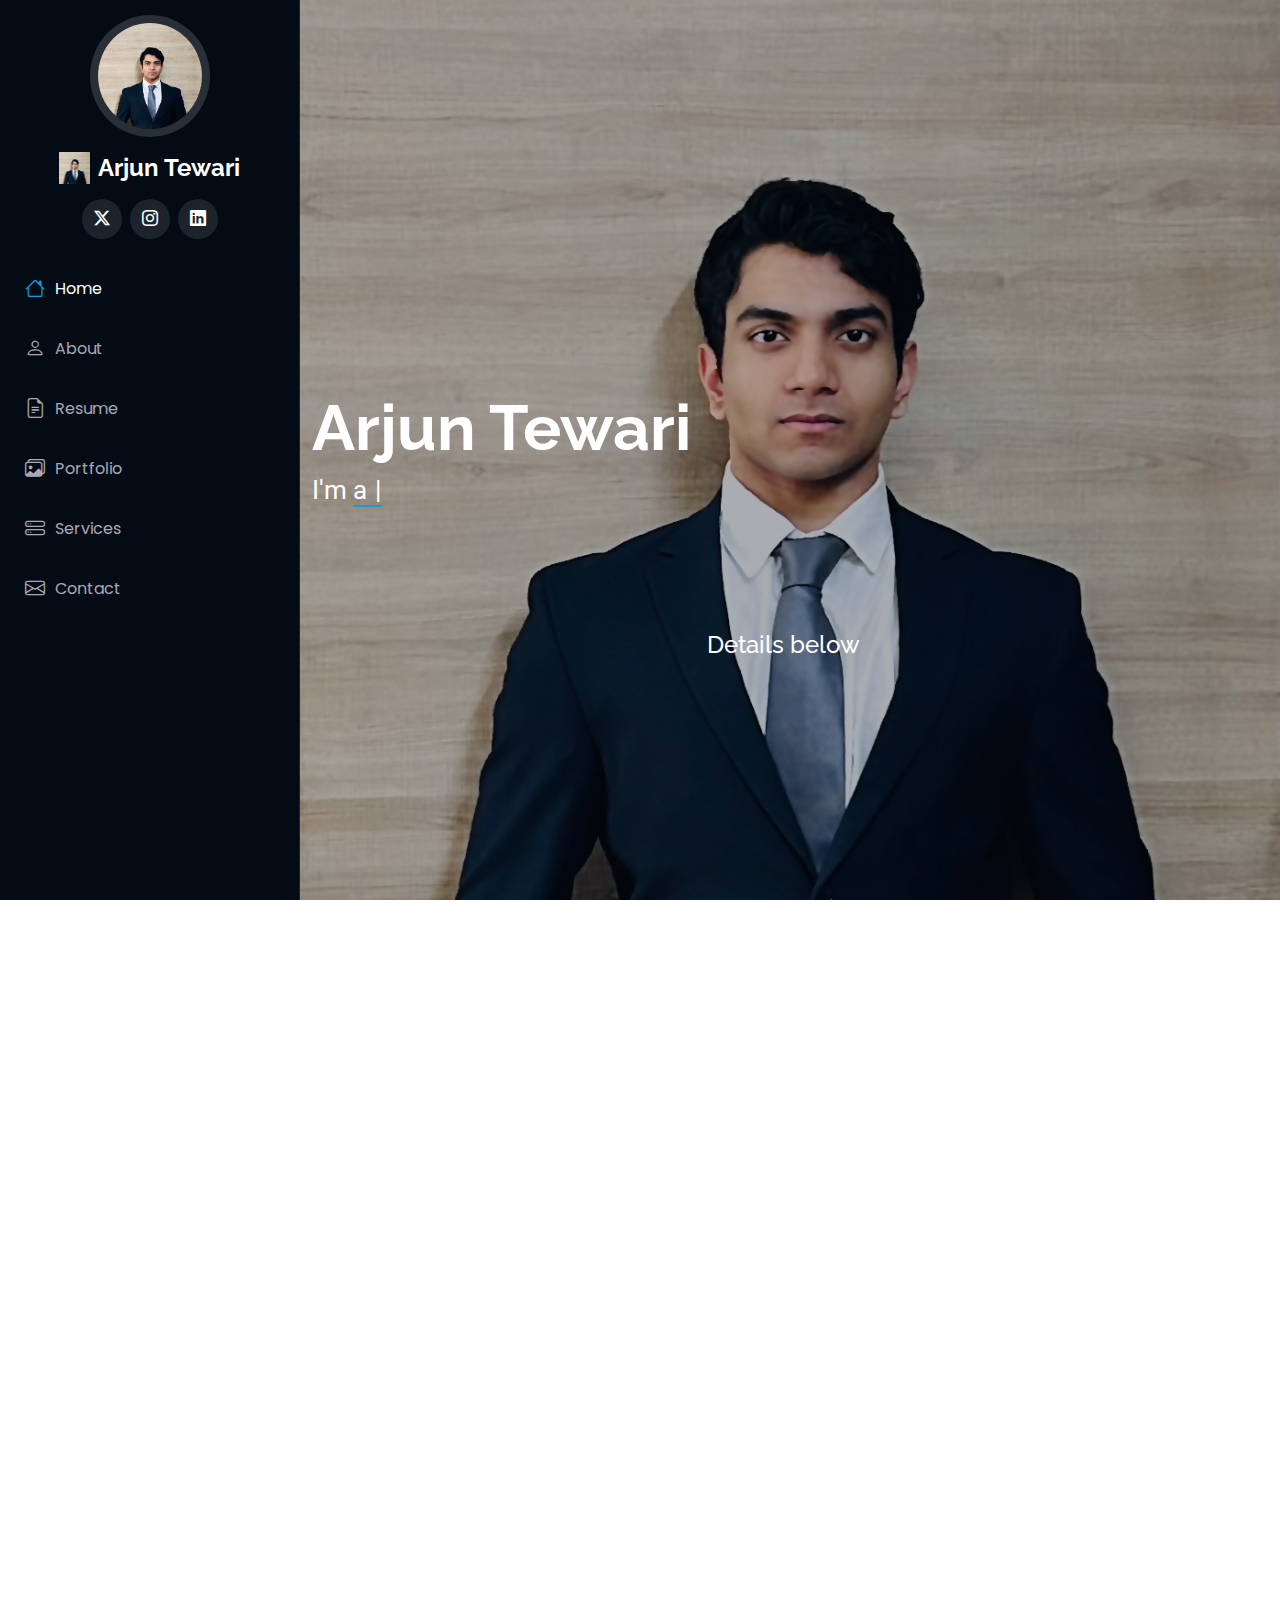
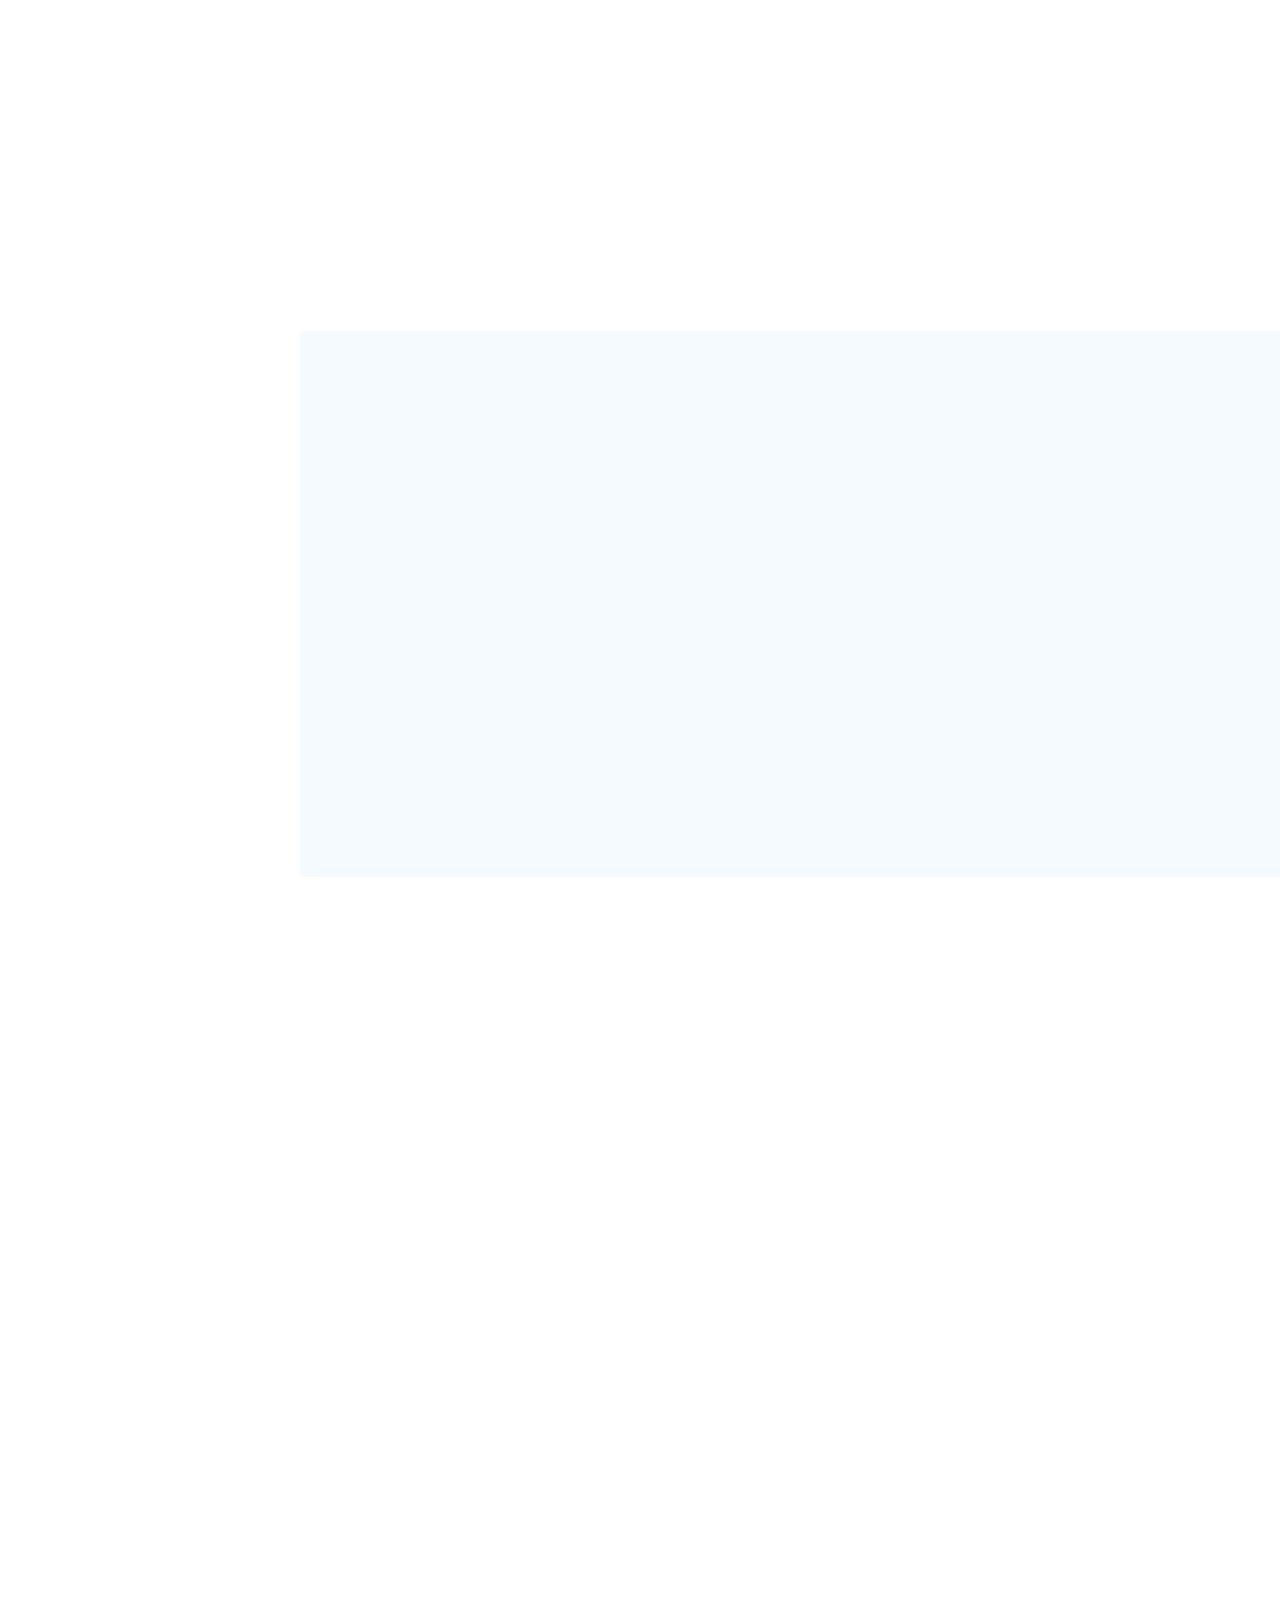
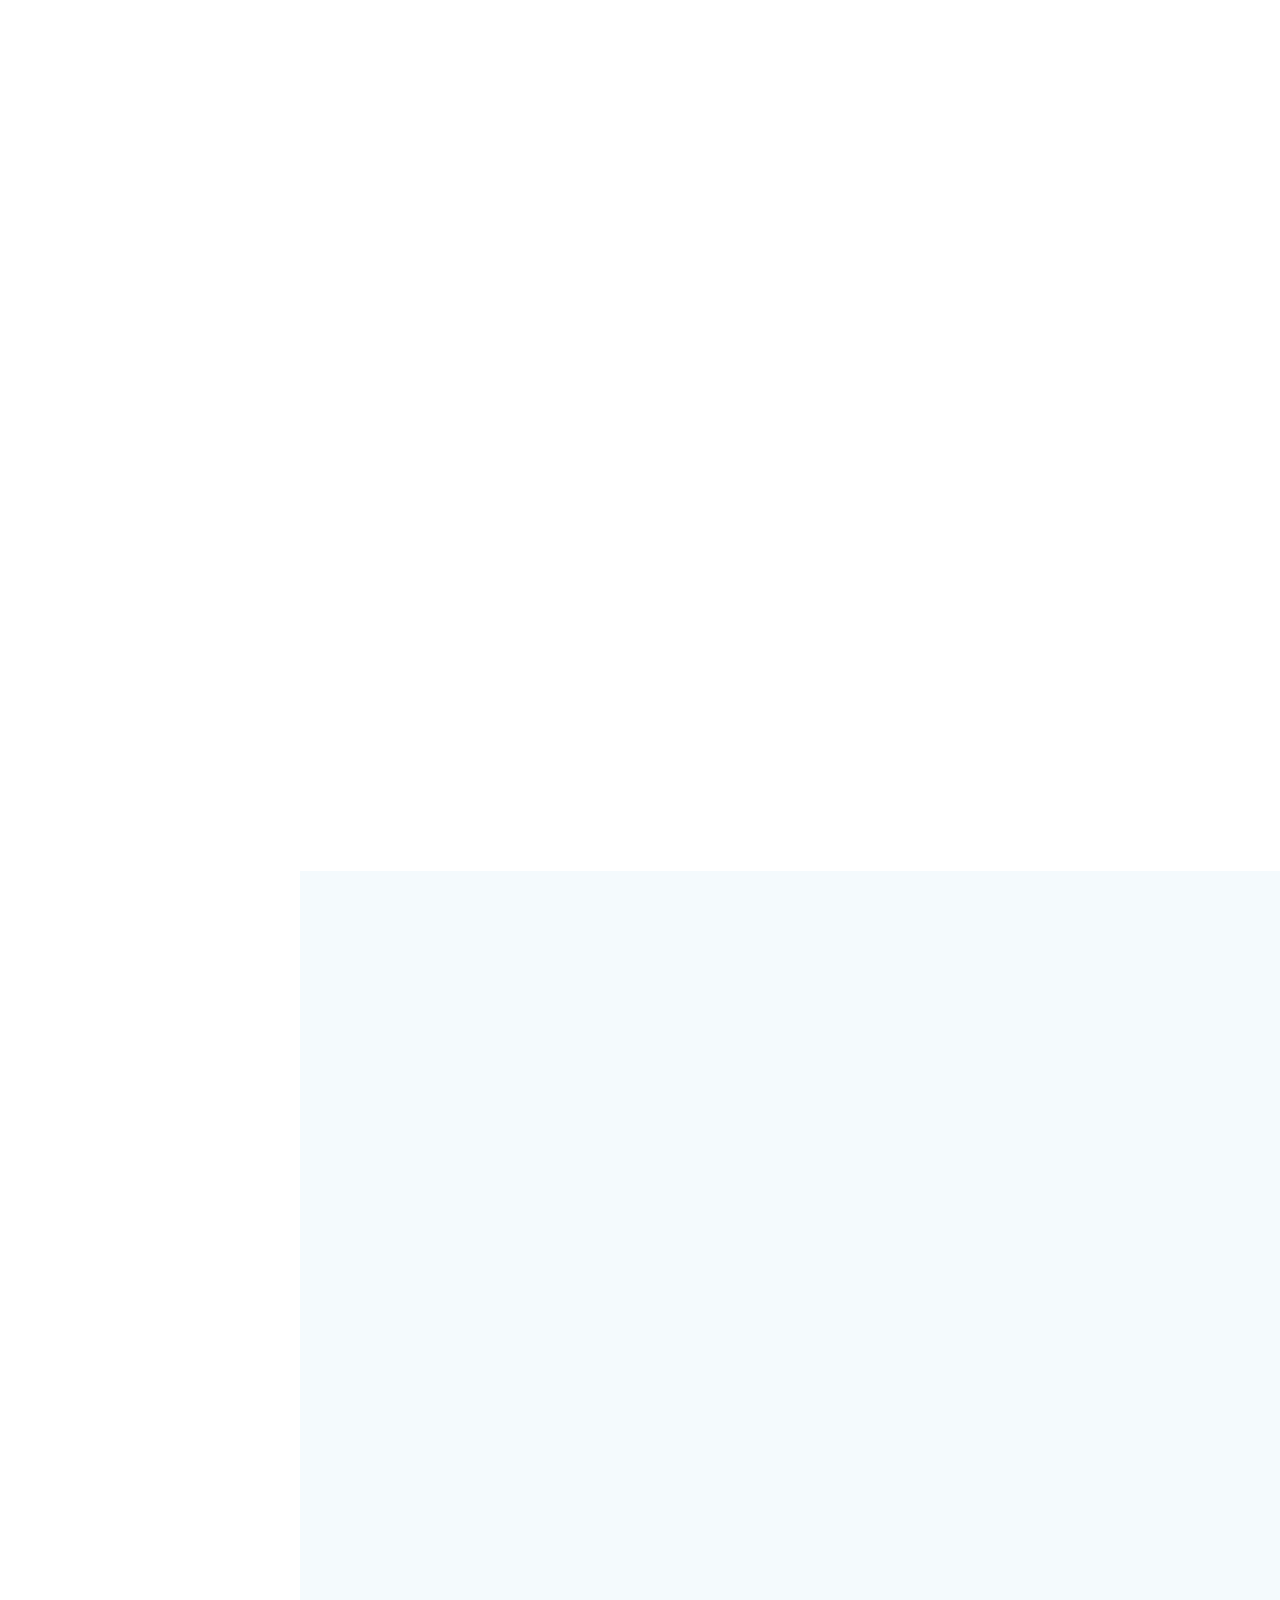
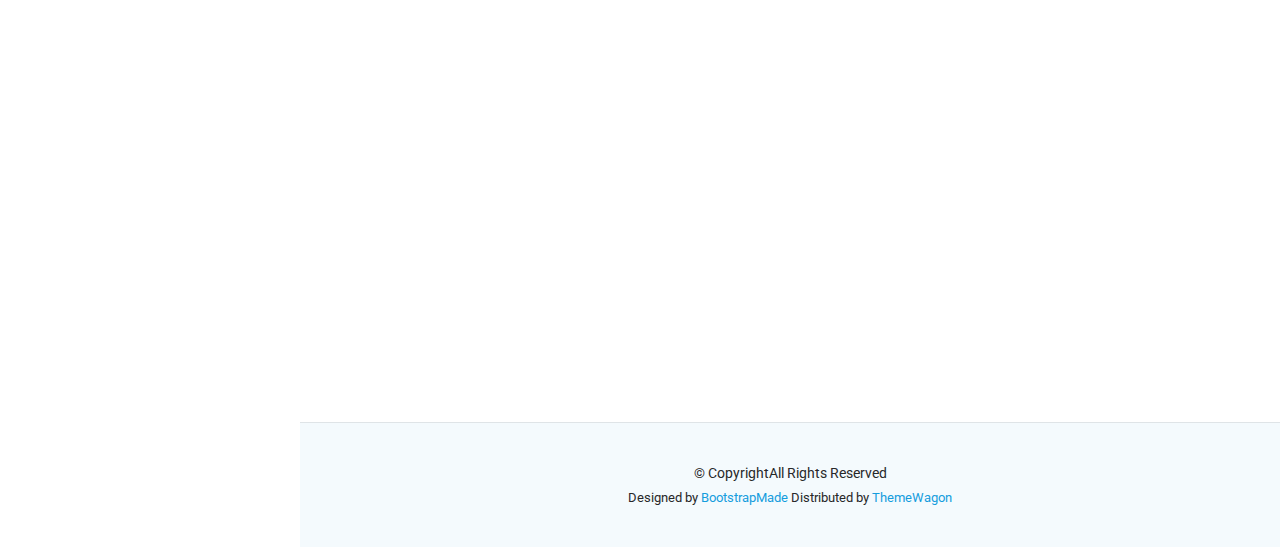
==== commit 1f6959df: "Update index.html" ====
--- a/index.html
+++ b/index.html
@@ -80,7 +80,7 @@
       
       <div class="container" data-aos="fade-up" data-aos-delay="100">
         <h2>Arjun Tewari</h2>
-        <p>I'm <span class="typed" data-typed-items=" an ML Developer, an Entrepreneur, a Freelancer">a ML Developer</span><span class="typed-cursor typed-cursor--blink" aria-hidden="true"></span></p>
+        <p>I'm <span class="typed" data-typed-items=" an ML Developer, GenAI Engineer, a MLOps engineer, Cloud">a ML Developer</span><span class="typed-cursor typed-cursor--blink" aria-hidden="true"></span></p>
         <div class="details-below">
         <h4>Details below</h4>
         </div>
@@ -223,6 +223,14 @@
               </div>
             </div><!-- End Skills Item -->
 
+            <div class="progress">
+              <span class="skill"><span>Agentic Application</span> <i class="val">70%</i></span>
+              <div class="progress-bar-wrap">
+                <div class="progress-bar" role="progressbar" aria-valuenow="100" aria-valuemin="0" aria-valuemax="70"></div>
+              </div>
+            </div><!-- End Skills Item -->
+            
+
           </div>
 
           <div class="col-lg-6">
@@ -243,6 +251,13 @@
 
             <div class="progress">
               <span class="skill"><span>Linux, LLMs</span> <i class="val">100%</i></span>
+              <div class="progress-bar-wrap">
+                <div class="progress-bar" role="progressbar" aria-valuenow="100" aria-valuemin="0" aria-valuemax="100"></div>
+              </div>
+            </div><!-- End Skills Item -->
+
+            <div class="progress">
+              <span class="skill"><span>Cloud Skills</span> <i class="val">100%</i></span>
               <div class="progress-bar-wrap">
                 <div class="progress-bar" role="progressbar" aria-valuenow="100" aria-valuemin="0" aria-valuemax="100"></div>
               </div>
@@ -275,11 +290,10 @@
             <div class="resume-item pb-0">
               <h4>Arjun Tewari</h4>
               <p><em>Innovative and results-driven AI Engineer with extensive experience in prompt
-                engineering, machine learning, deep learning, and NLP. Proficient in Python,
+                engineering, machine learning, deep learning, Generative AI and NLP. Proficient in Python,
                 C++, and Linux, with a solid foundation in data structures and algorithms.
                 Demonstrated ability to conduct thorough research, develop AI-powered
-                applications, and create automated solutions. Experienced in fine-tuning and
-                developing custom models, including large language models (LLMs). Proven
+                applications, and create automated solutions. Practical experience in cloud computing. Proven
                 expertise in content creation and automation through freelance work.</em></p>
               <ul>
                 <li>New Delhi, India</li>
@@ -314,7 +328,7 @@
               <h4>AWS certified Cloud Practitioner</h4>
               <h5>16/02/25</h5>
               <p><em>Amazon Web Services</em></p>
-              <p>Cleared AWS CLF-C02 in 10 days, Learned about Cloud computing and its uses in machine learning. </p>
+              <p>Learned about Cloud computing and its uses in machine learning. </p>
               <div data-iframe-width="150" data-iframe-height="270" data-share-badge-id="f5dfde83-3607-441e-9ea1-ff2fa5053dae" data-share-badge-host="https://www.credly.com"></div><script type="text/javascript" async src="//cdn.credly.com/assets/utilities/embed.js"></script>
             </div><!-- Edn Resume Item -->
 
@@ -362,17 +376,7 @@
     </section><!-- /Resume Section -->
 
   </section><!-- /Services Section -->
-
-  <!-- Certifications Section -->
-  <section id="certifications" class="certifications section light-background">
   
-    <!-- Section Title -->
-    <div class="container section-title" data-aos="fade-up">
-      <h2>Certifications</h2>
-      <p>Recognitions and achievements showcasing my expertise and skills</p>
-    </div><!-- End Section Title -->
-  
-
     <!-- Portfolio Section -->
     <section id="portfolio" class="portfolio section light-background">
 
@@ -502,7 +506,7 @@
                   <h4>Email response generator</h4>
                   <p>Summarizes the content of the email, and generates an appropirate response for that mail.</p>
                   <a href="assets/img/Email.png" title="Key Data Extractor" data-gallery="portfolio-gallery-branding" class="glightbox preview-link"><i class="bi bi-zoom-in"></i></a>
-                  <a href="http://13.127.217.248:5007/" title="More Details" class="details-link"><i class="bi bi-link-45deg"></i></a>
+                  <a href="https://emailresponse-bumhnx2bnynstwzbe3ucot.streamlit.app/" title="More Details" class="details-link"><i class="bi bi-link-45deg"></i></a>
                 </div>
               </div>
             </div>
